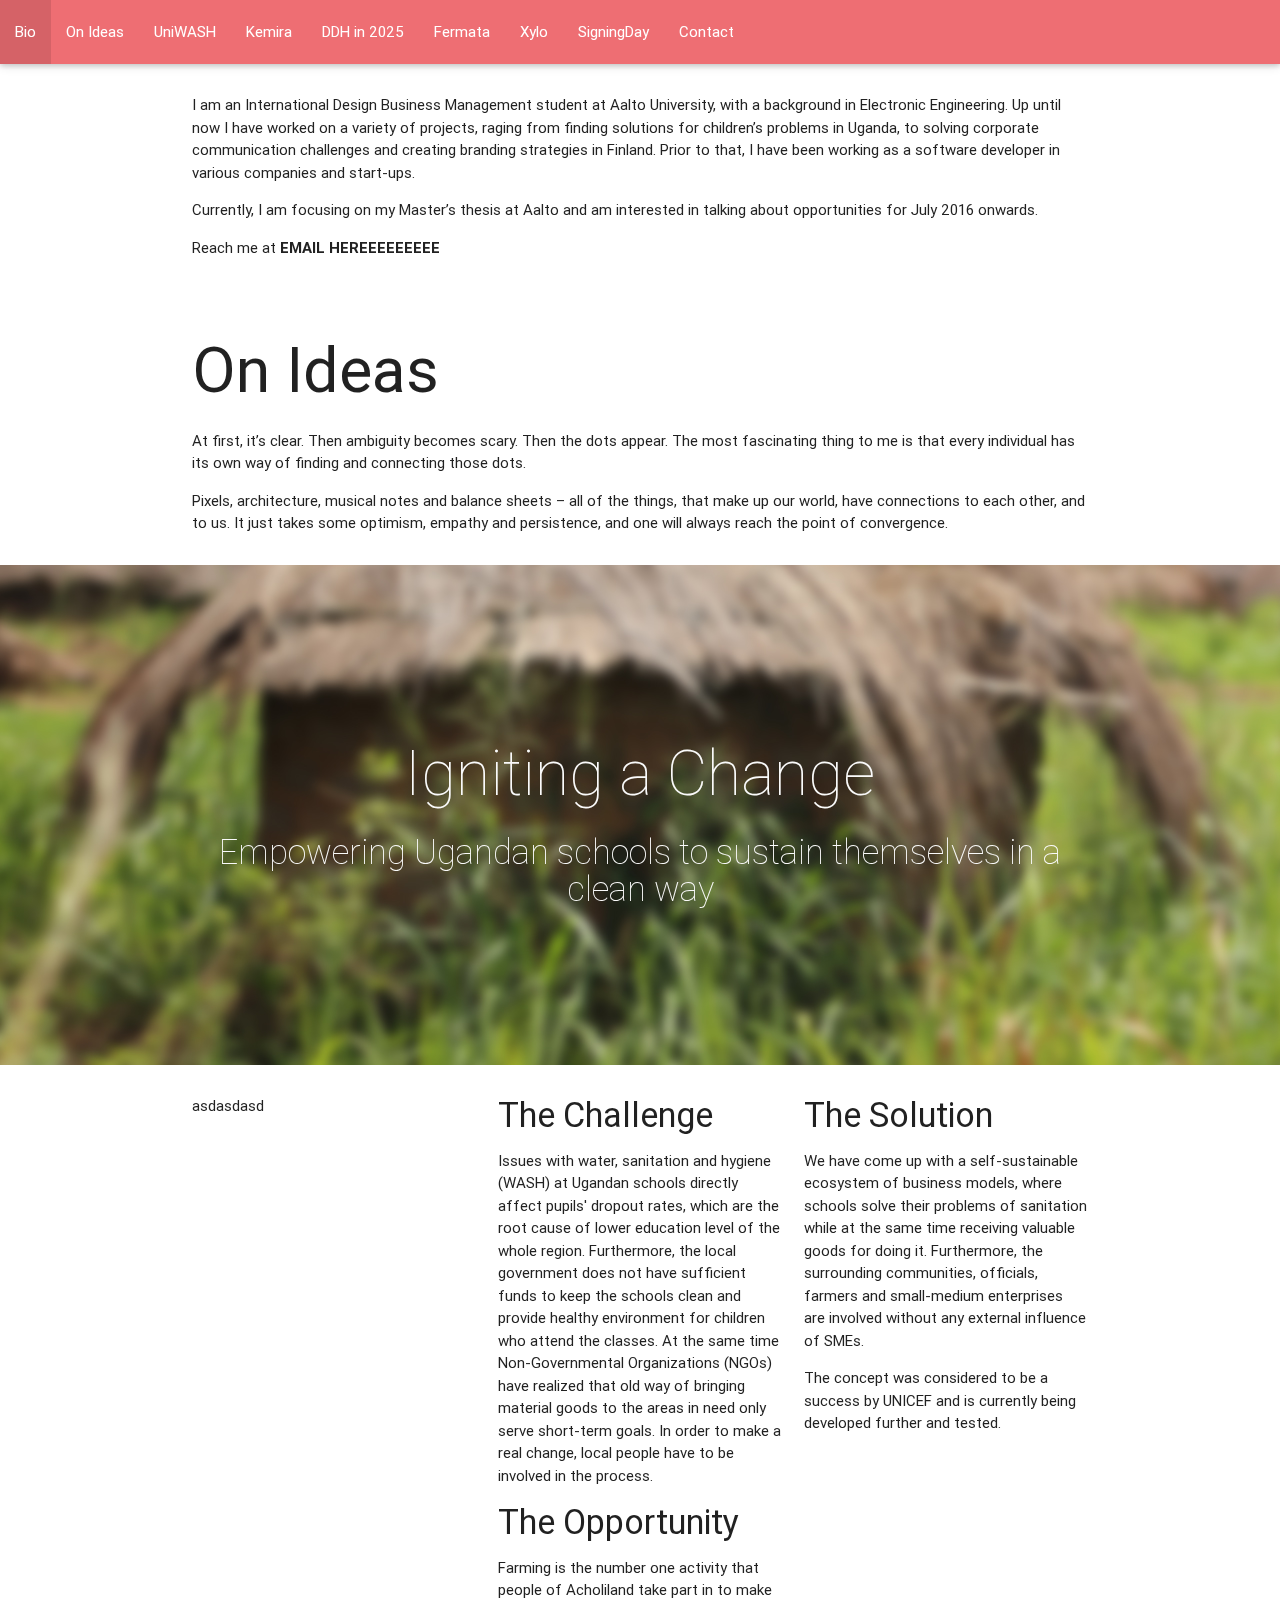
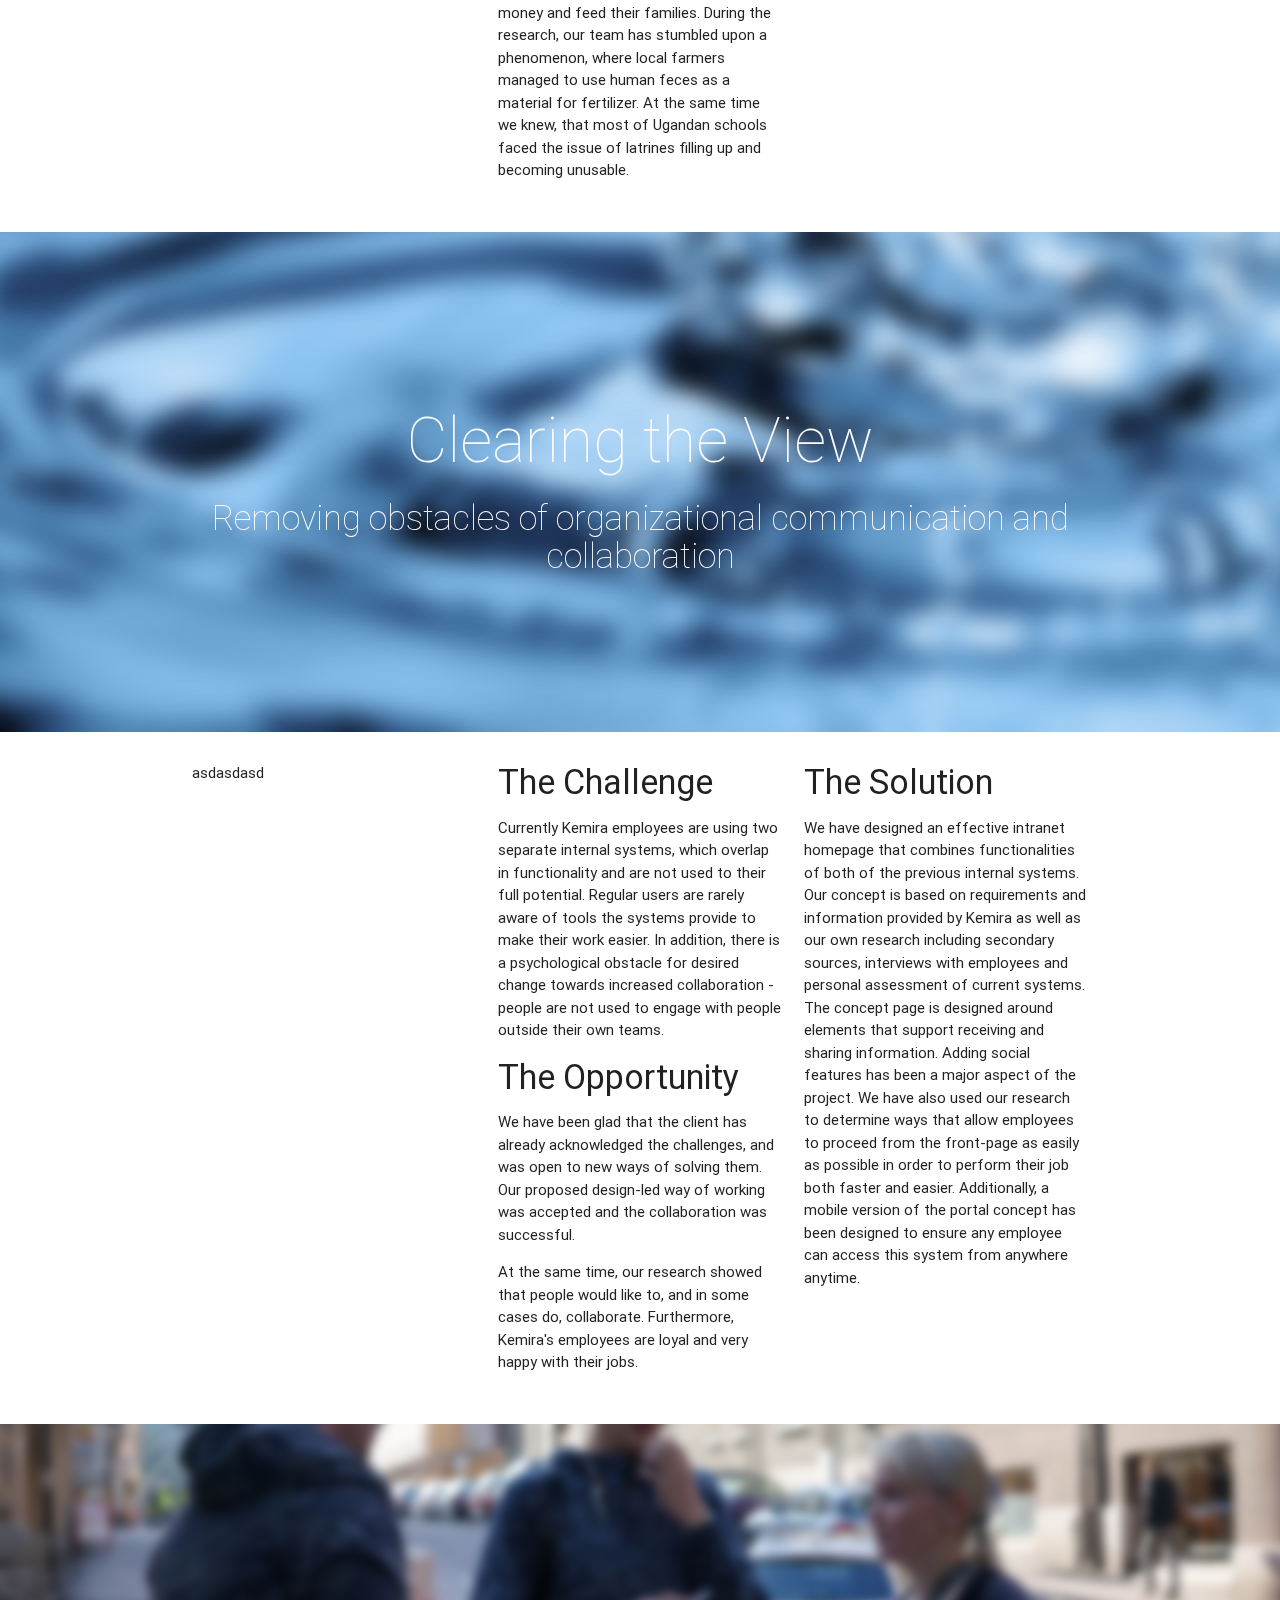
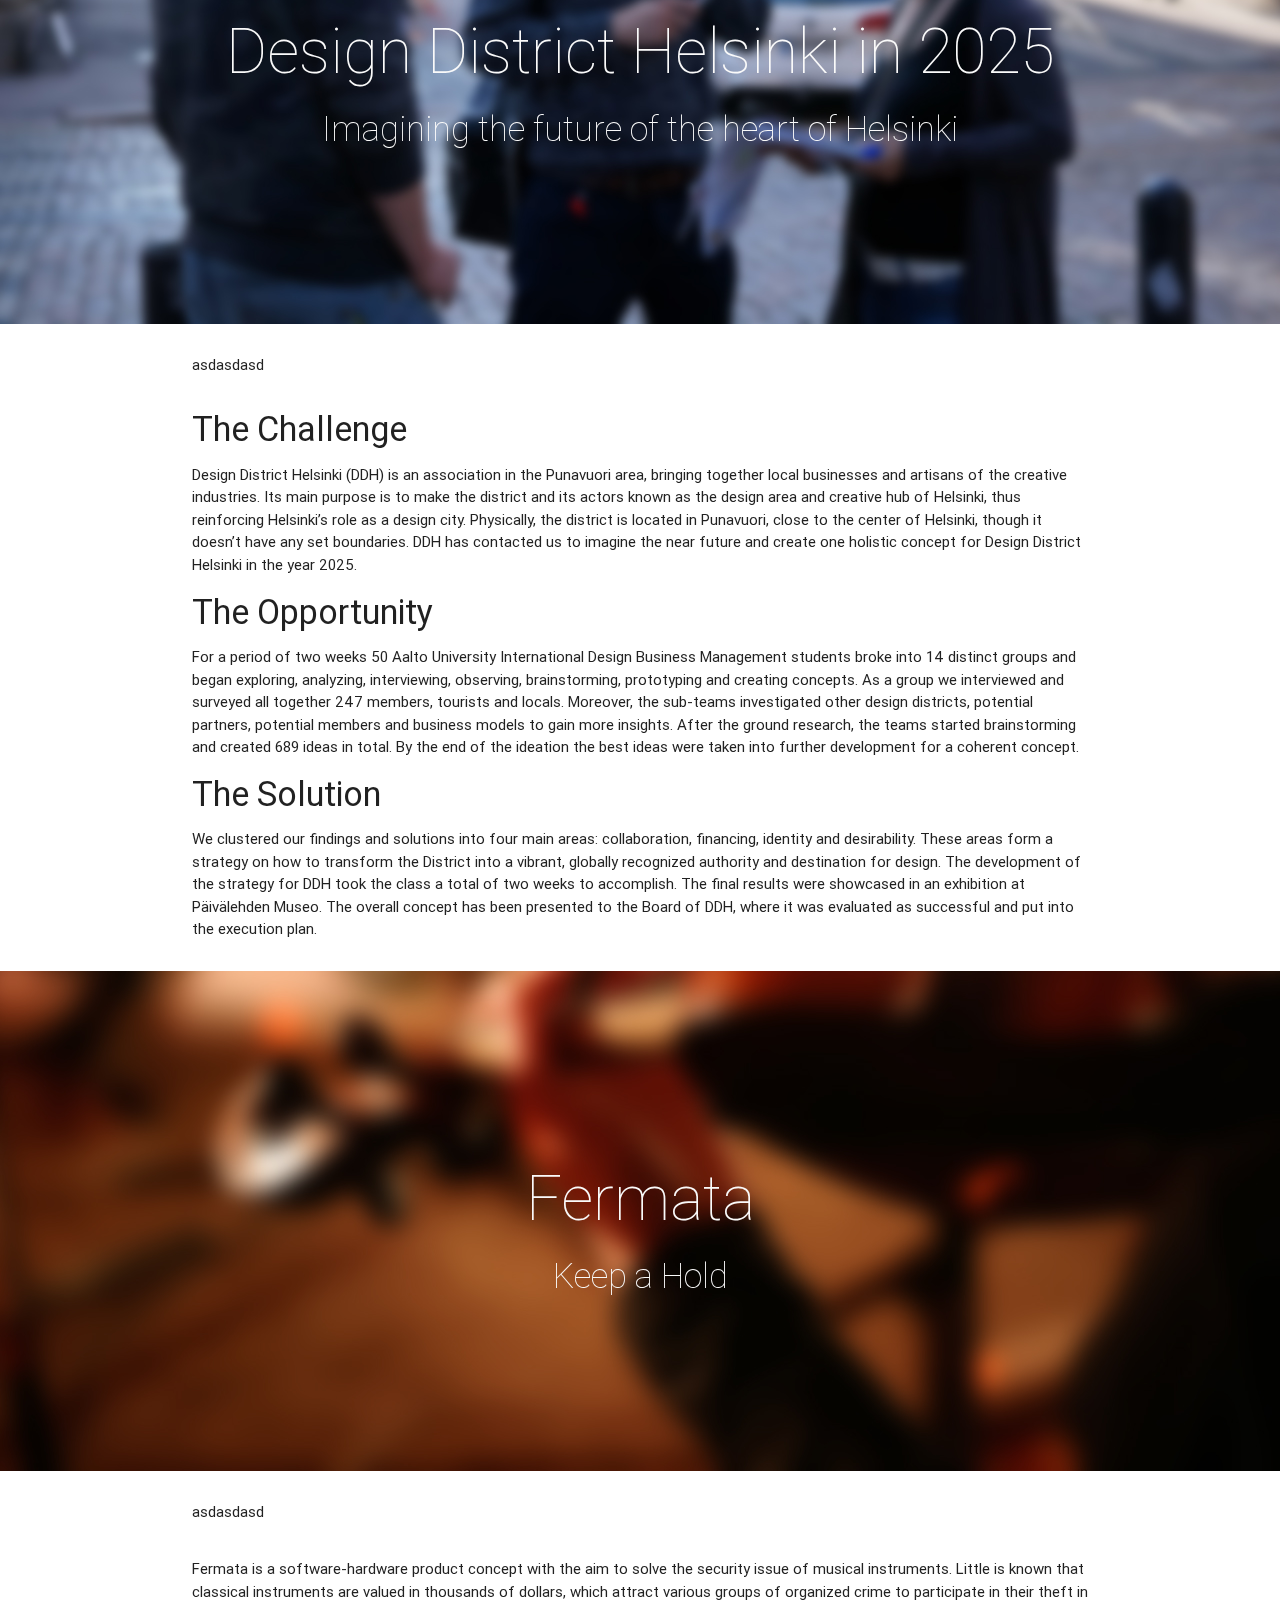
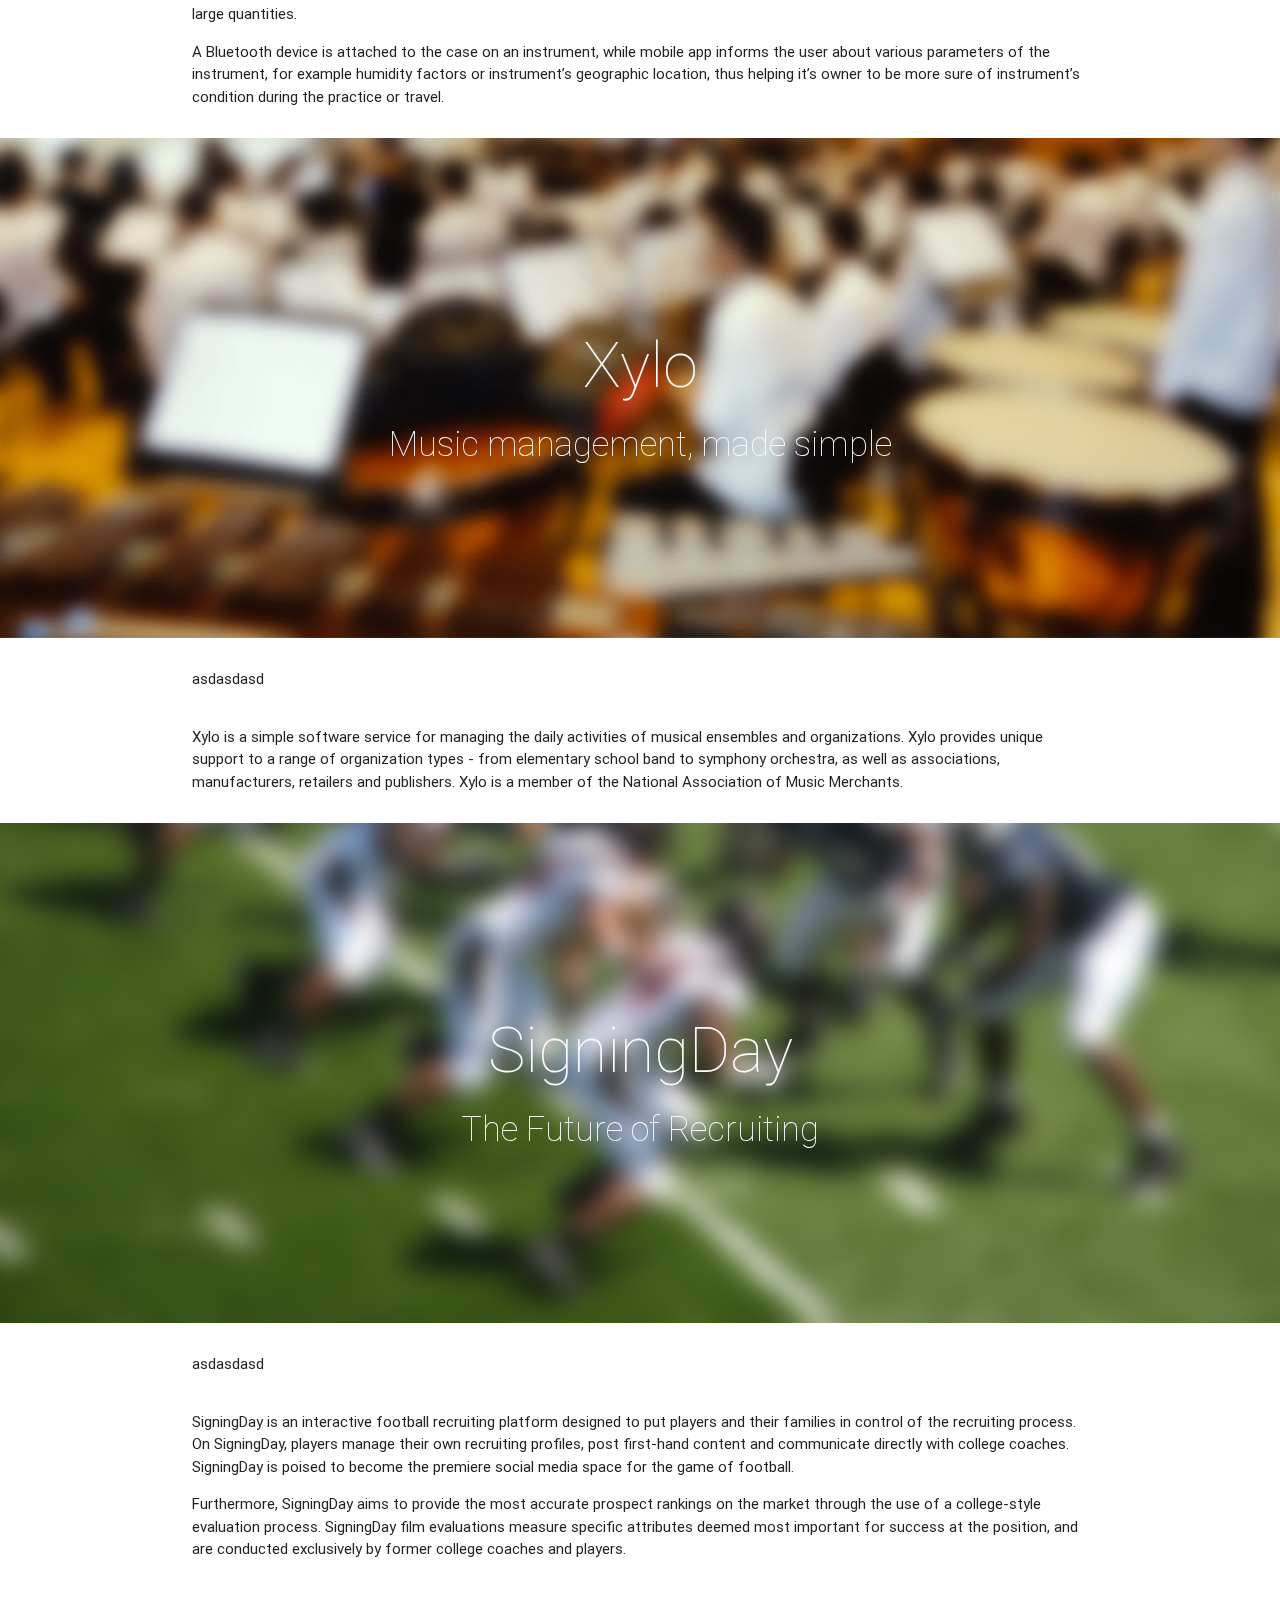
==== index.html @ b01d1536 "in progress" ====
<!DOCTYPE html>
<html lang="en">
	<head>
		<link href="http://fonts.googleapis.com/icon?family=Material+Icons" rel="stylesheet">
		<link type="text/css" rel="stylesheet" href="css/materialize.min.css"  media="screen,projection"/>
		<link type="text/css" rel="stylesheet" href="css/style.css" />
		<meta charset="UTF-8">
		<title>No Idea | Vytautas Gudaitis portfolio</title>
		<meta name="viewport" content="width=device-width, initial-scale=1">
	</head>
	
	<body>
		<header>
			<nav>
				<ul>
					<li><a href=#bio>Bio</a></li>
					<li><a href=#ideas>On Ideas</a></li>
					<li><a href=#uniwash>UniWASH</a></li>
					<li><a href=#kemira>Kemira</a></li>
					<li><a href=#ddh>DDH in 2025</a></li>
					<li><a href=#fermata>Fermata</a></li>
					<li><a href=#xylo>Xylo</a></li>
					<li><a href=#signingday>SigningDay</a></li>
					<li><a href=#contact>Contact</a></li>
				</ul>
			</nav>
		</header><!-- header -->
		
		<div class="main">
			<div class="container">
				<div id="bio" class="section">
					<p>I am an International Design Business Management student at Aalto University, with a background in Electronic Engineering. Up until now I have worked on a variety of projects, raging from finding solutions for children’s problems in Uganda, to solving corporate communication challenges and creating branding strategies in Finland. Prior to that, I have been working as a software developer in various companies and start-ups.</p>
					<p>Currently, I am focusing on my Master’s thesis at Aalto and am interested in talking about opportunities for July 2016 onwards.</p>
					<p>Reach me at <b>EMAIL HEREEEEEEEEE</b></p>
				</div><!-- bio -->
			</div><!-- container -->
			
			<div class="container">
				<div id="ideas" class="section">
					<h1>On Ideas</h1>
					<p>At first, it’s clear. Then ambiguity becomes scary. Then the dots appear. The most fascinating thing to me is that every individual has its own way of finding and connecting those dots.</p>
					<p>Pixels, architecture, musical notes and balance sheets – all of the things, that make up our world, have connections to each other, and to us. It just takes some optimism, empathy and persistence, and one will always reach the point of convergence.</p>
				</div><!-- ideas -->
			</div><!-- container -->
			
			<div id="uniwash" class="parallax-container valign-wrapper">
				<div class="container center">
					<h1 class="thin grey-text text-lighten-5">Igniting a Change</h1>
					<h4 class="thin grey-text text-lighten-5">Empowering Ugandan schools to sustain themselves in a clean way</h4>
				</div><!-- container center -->
				<div class="parallax"><img src="img/parallax-uniwash.jpg"></div>
			</div><!-- uniwash parallax-container -->
			
			<div class="container">
				<div class="section">
					<div class="row">
						<div class="col l4">
							<p>asdasdasd</p>
						</div>
						<div class="col l4">
							<h4>The Challenge</h4>
							<p>Issues with water, sanitation and hygiene (WASH) at Ugandan schools directly affect pupils' dropout rates, which are the root cause of lower education level of the whole region. Furthermore, the local government does not have sufficient funds to keep the schools clean and provide healthy environment for children who attend the classes.  At the same time Non-Governmental Organizations (NGOs) have realized that old way of bringing material goods to the areas in need only serve short-term goals. In order to make a real change, local people have to be involved in the process.</p>
							<h4>The Opportunity</h4>
							<p>Farming is the number one activity that people of Acholiland take part in to make money and feed their families. During the research, our team has stumbled upon a phenomenon, where local farmers managed to use human feces as a material for fertilizer. At the same time we knew, that most of Ugandan schools faced the issue of latrines filling up and becoming unusable.</p>
						</div>
						<div class="col l4">
							<h4>The Solution</h4>
							<p>We have come up with a self-sustainable ecosystem of business models, where schools solve their problems of sanitation while at the same time receiving valuable goods for doing it. Furthermore, the surrounding communities, officials, farmers and small-medium enterprises are involved without any external influence of SMEs.</p>
							<p>The concept was considered to be a success by UNICEF and is currently being developed further and tested.</p>
						</div>
					</div><!-- row -->
				</div><!-- section -->
			</div><!-- container -->
			
			<div id="kemira" class="parallax-container valign-wrapper">
				<div class="container center">
					<h1 class="thin grey-text text-lighten-5">Clearing the View</h1>
					<h4 class="thin grey-text text-lighten-5">Removing obstacles of organizational communication and collaboration</h4>
				</div><!-- container center -->
				<div class="parallax"><img src="img/parallax-kemira.jpg"></div>
			</div><!-- kemira parallax-container -->
				
			<div class="container">
				<div class="section">
					<div class="row">
						<div class="col l4">
							<p>asdasdasd</p>
						</div>
						<div class="col l4">
							<h4>The Challenge</h4>
							<p>Currently Kemira employees are using two separate internal systems, which overlap in functionality and are not used to their full potential. Regular users are rarely aware of tools the systems provide to make their work easier. In addition, there is a psychological obstacle for desired change towards increased collaboration - people are not used to engage with people outside their own teams.</p>
							<h4>The Opportunity</h4>
							<p>We have been glad that the client has already acknowledged the challenges, and was open to new ways of solving them. Our proposed design-led way of working was accepted and the collaboration was successful.</p>
							<p>At the same time, our research showed that people would like to, and in some cases do, collaborate. Furthermore, Kemira's employees are loyal and very happy with their jobs. </p>
						</div>
						<div class="col l4">
							<h4>The Solution</h4>
							<p>We have designed an effective intranet homepage that combines functionalities of both of the previous internal systems. Our concept is based on requirements and information provided by Kemira as well as our own research including secondary sources, interviews with employees and personal assessment of current systems. The concept page is designed around elements that support receiving and sharing information. Adding social features has been a major aspect of the project. We have also used our research to determine ways that allow employees to proceed from the front-page as easily as possible in order to perform their job both faster and easier. Additionally, a mobile version of the portal concept has been designed to ensure any employee can access this system from anywhere anytime.</p>
						</div>
					</div><!-- row -->
				</div><!-- section -->
			</div><!-- container -->
			
			<div id="ddh" class="parallax-container valign-wrapper">
				<div class="container center">
					<h1 class="thin grey-text text-lighten-5">Design District Helsinki in 2025</h1>
					<h4 class="thin grey-text text-lighten-5">Imagining the future of the heart of Helsinki</h4>
				</div><!-- container center -->
				<div class="parallax"><img src="img/parallax-ddh.jpg"></div>
			</div><!-- ddh parallax-container -->
			
			<div class="container">
				<div class="section">
					<div class="row">
						<div class="col l4">
							<p>asdasdasd</p>
						</div>
						<div class="col l4">
							
						</div>
						<div class="col l4">
							
						</div>
					</div><!-- row -->
					<h4>The Challenge</h4>
					<p>Design District Helsinki (DDH) is an association in the Punavuori area, bringing together local businesses and artisans of the creative industries. Its main purpose is to make the district and its actors known as the design area and creative hub of Helsinki, thus reinforcing Helsinki’s role as a design city. Physically, the district is located in Punavuori, close to the center of Helsinki, though it doesn’t have any set boundaries. DDH has contacted us to imagine the near future and create one holistic concept for Design District Helsinki in the year 2025.</p>
					<h4>The Opportunity</h4>
					<p>For a period of two weeks 50 Aalto University International Design Business Management students broke into 14 distinct groups and began exploring, analyzing, interviewing, observing, brainstorming, prototyping and creating concepts. As a group we interviewed and surveyed all together 247 members, tourists and locals. Moreover, the sub-teams investigated other design districts, potential partners, potential members and business models to gain more insights. After the ground research, the teams started brainstorming and created 689 ideas in total. By the end of the ideation the best ideas were taken into further development for a coherent concept.</p>
					<h4>The Solution</h4>
					<p>We clustered our findings and solutions into four main areas: collaboration, financing, identity and desirability. These areas form a strategy on how to transform the District into a vibrant, globally recognized authority and destination for design. The development of the strategy for DDH took the class a total of two weeks to accomplish. The final results were showcased in an exhibition at Päivälehden Museo. The overall concept has been presented to the Board of DDH, where it was evaluated as successful and put into the execution plan.</p>
				</div><!-- section -->
			</div><!-- container -->
			
			<div id="fermata" class="parallax-container valign-wrapper">
				<div class="container center">
					<h1 class="thin grey-text text-lighten-5">Fermata</h1>
					<h4 class="thin grey-text text-lighten-5">Keep a Hold</h4>
				</div><!-- container center -->
				<div class="parallax"><img src="img/parallax-fermata.jpg"></div>
			</div><!-- fermata parallax-container -->
			
			<div class="container">
				<div class="section">
					<div class="row">
						<div class="col l4">
							<p>asdasdasd</p>
						</div>
						<div class="col l4">
							
						</div>
						<div class="col l4">
							
						</div>
					</div><!-- row -->
					<p>Fermata is a software-hardware product concept with the aim to solve the security issue of musical instruments. Little is known that classical instruments are valued in thousands of dollars, which attract various groups of organized crime to participate in their theft in large quantities.</p>
					<p>A Bluetooth device is attached to the case on an instrument, while mobile app informs the user about various parameters of the instrument, for example humidity factors or instrument’s geographic location, thus helping it’s owner to be more sure of instrument’s condition during the practice or travel.</p>
				</div><!-- section -->
			</div><!-- container -->
			
			<div id="xylo" class="parallax-container valign-wrapper">
				<div class="container center">
					<h1 class="thin grey-text text-lighten-5">Xylo</h1>
					<h4 class="thin grey-text text-lighten-5">Music management, made simple</h4>
				</div><!-- container center -->
				<div class="parallax"><img src="img/parallax-xylo.jpg"></div>
			</div><!-- xylo parallax-container -->
			
			<div class="container">
				<div class="section">
					<div class="row">
						<div class="col l4">
							<p>asdasdasd</p>
						</div>
						<div class="col l4">
							
						</div>
						<div class="col l4">
							
						</div>
					</div><!-- row -->
					<p>Xylo is a simple software service for managing the daily activities of musical ensembles and organizations. Xylo provides unique support to a range of organization types - from elementary school band to symphony orchestra, as well as associations, manufacturers, retailers and publishers. Xylo is a member of the National Association of Music Merchants.</p>
				</div><!-- section -->
			</div><!-- container -->
			
			<div id="signingday" class="parallax-container valign-wrapper">
				<div class="container center">
					<h1 class="thin grey-text text-lighten-5">SigningDay</h1>
					<h4 class="thin grey-text text-lighten-5">The Future of Recruiting</h4>
				</div><!-- container center -->
				<div class="parallax"><img src="img/parallax-signingday.jpg"></div>
			</div><!-- signingday parallax-container -->
			
			<div class="container">
				<div class="section">
					<div class="row">
						<div class="col l4">
							<p>asdasdasd</p>
						</div>
						<div class="col l4">
							
						</div>
						<div class="col l4">
							
						</div>
					</div><!-- row -->
					<p>SigningDay is an interactive football recruiting platform designed to put players and their families in control of the recruiting process. On SigningDay, players manage their own recruiting profiles, post first-hand content and communicate directly with college coaches. SigningDay is poised to become the premiere social media space for the game of football. </p>
					<p>Furthermore, SigningDay aims to provide the most accurate prospect rankings on the market through the use of a college-style evaluation process. SigningDay film evaluations measure specific attributes deemed most important for success at the position, and are conducted exclusively by former college coaches and players.</p>
				</div><!-- section -->
			</div><!-- container -->
		</div><!-- main -->
		
		<div class="container">
			<footer id="contact" class="section">
				
			</footer>
		</div><!-- container -->
		
		<script type="text/javascript" src="https://code.jquery.com/jquery-2.1.1.min.js"></script>
      	<script type="text/javascript" src="js/materialize.min.js"></script>
		<script type="text/javascript" src="js/init.js"></script>
	</body>
</html>
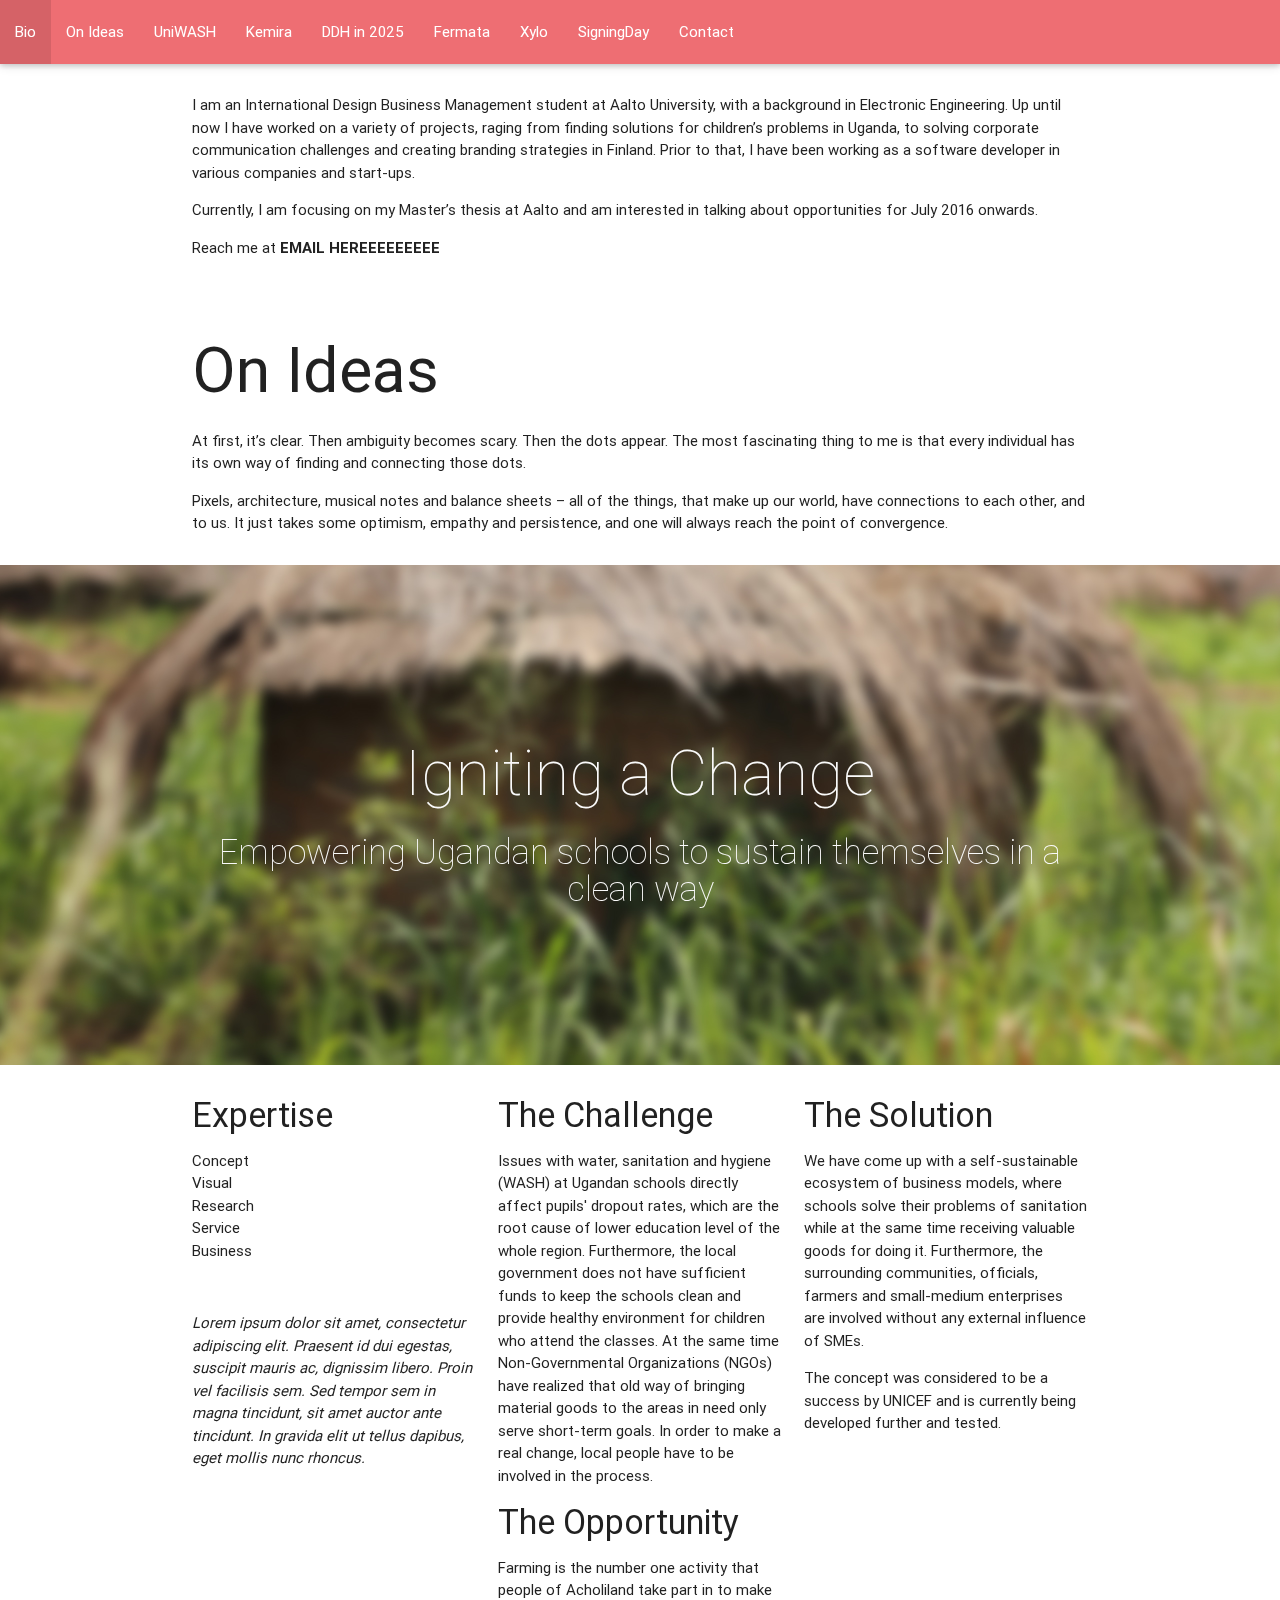
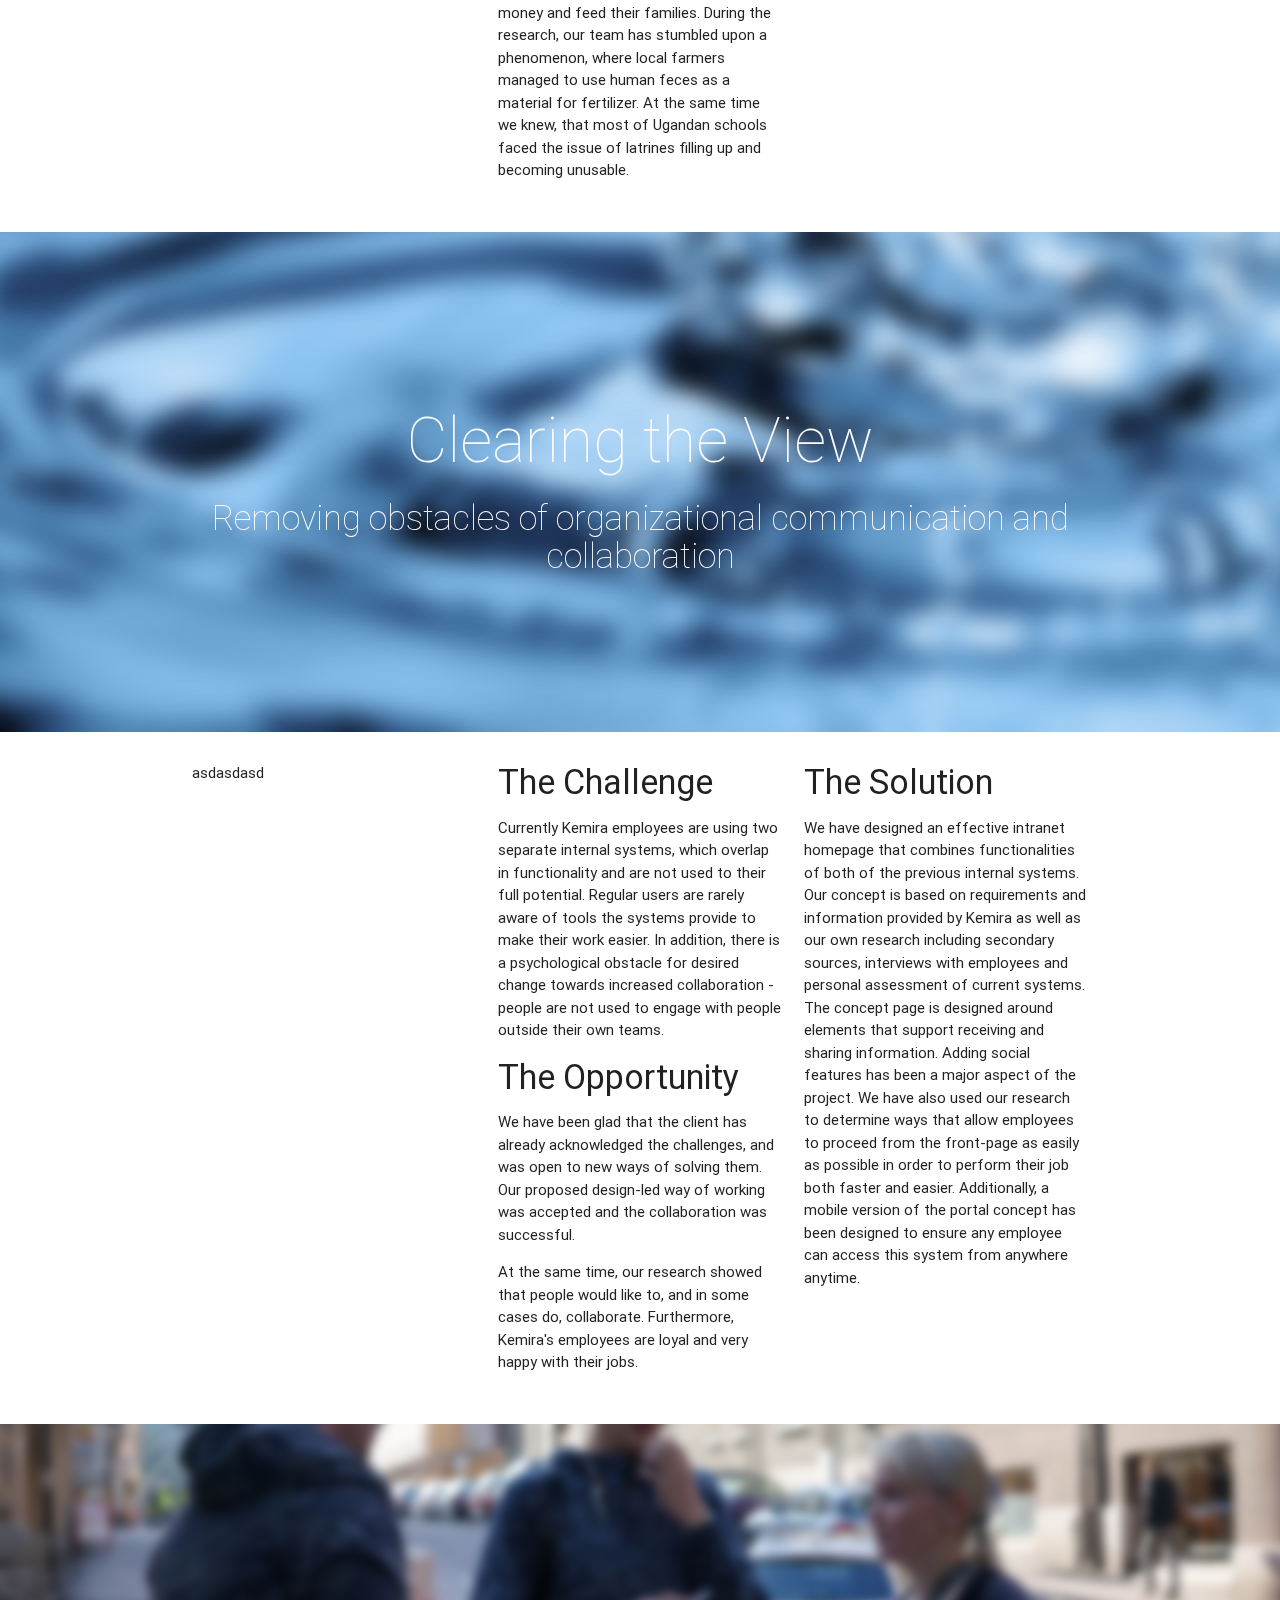
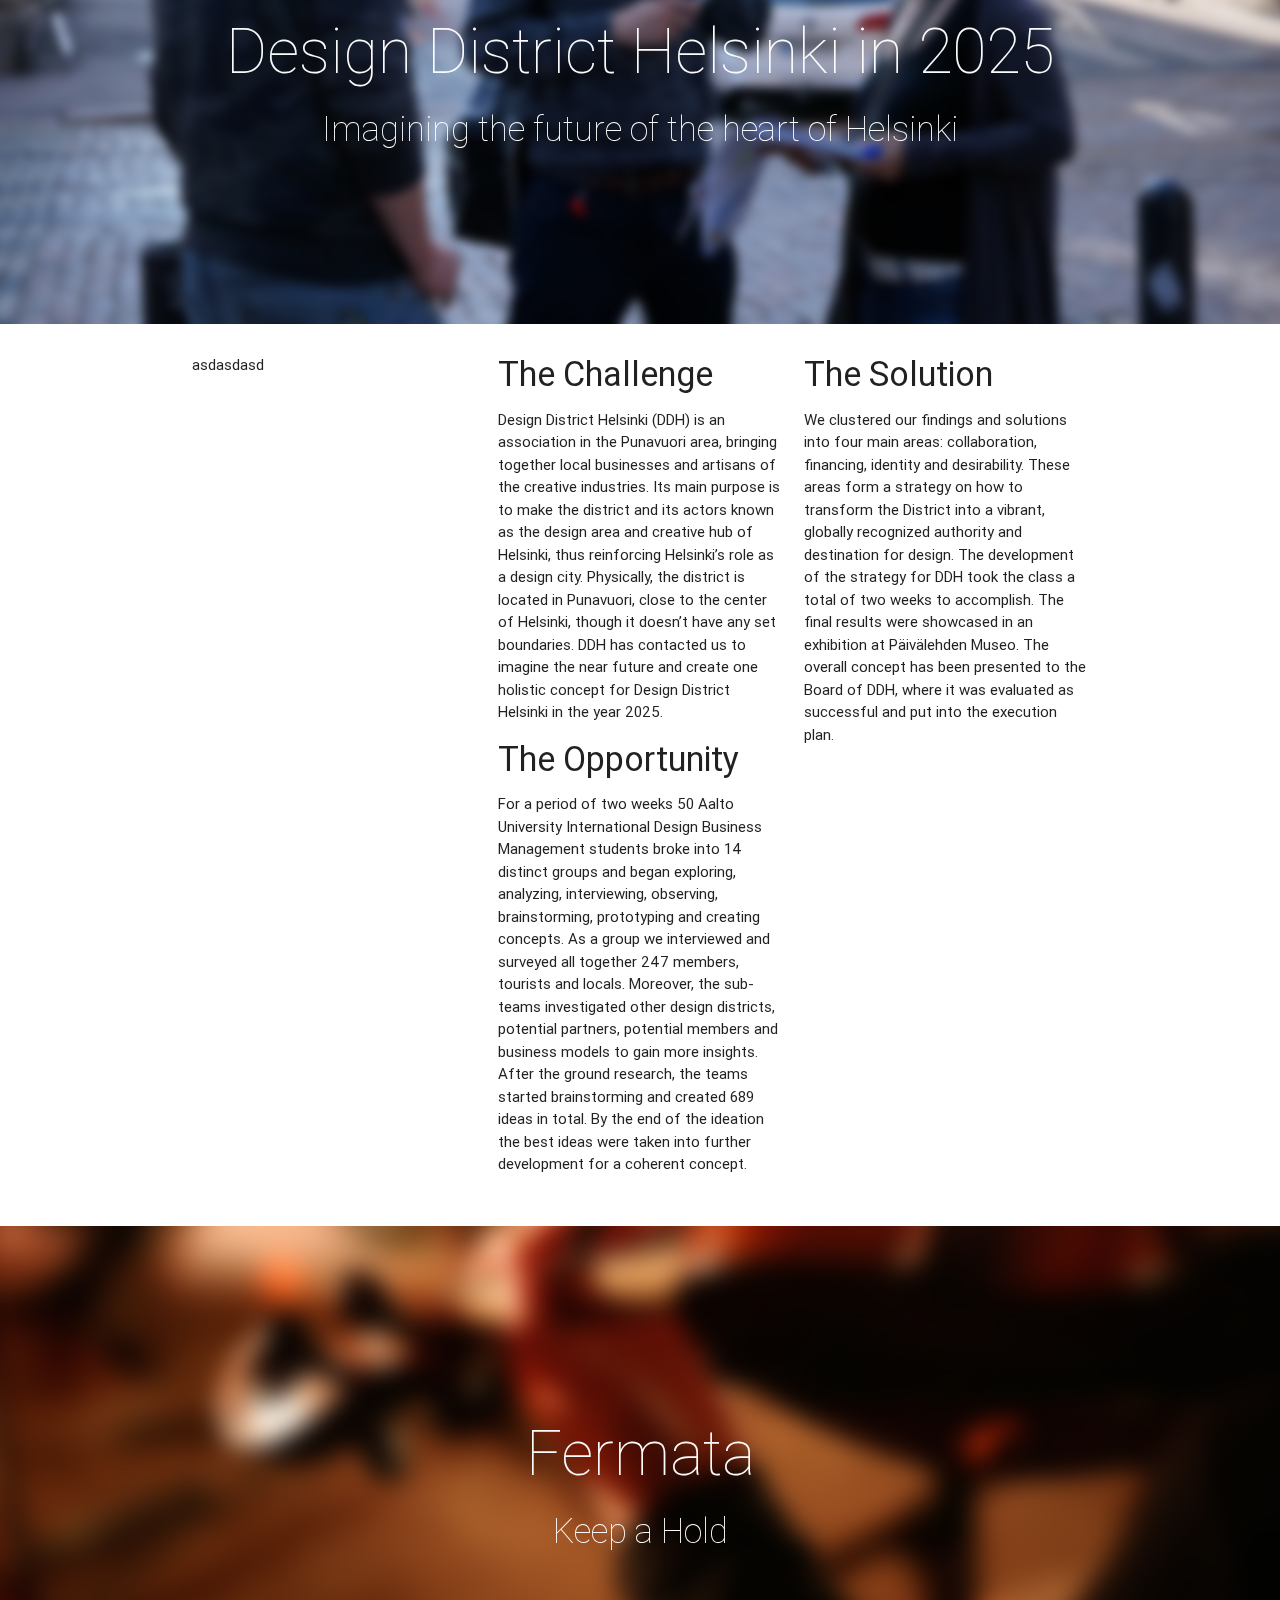
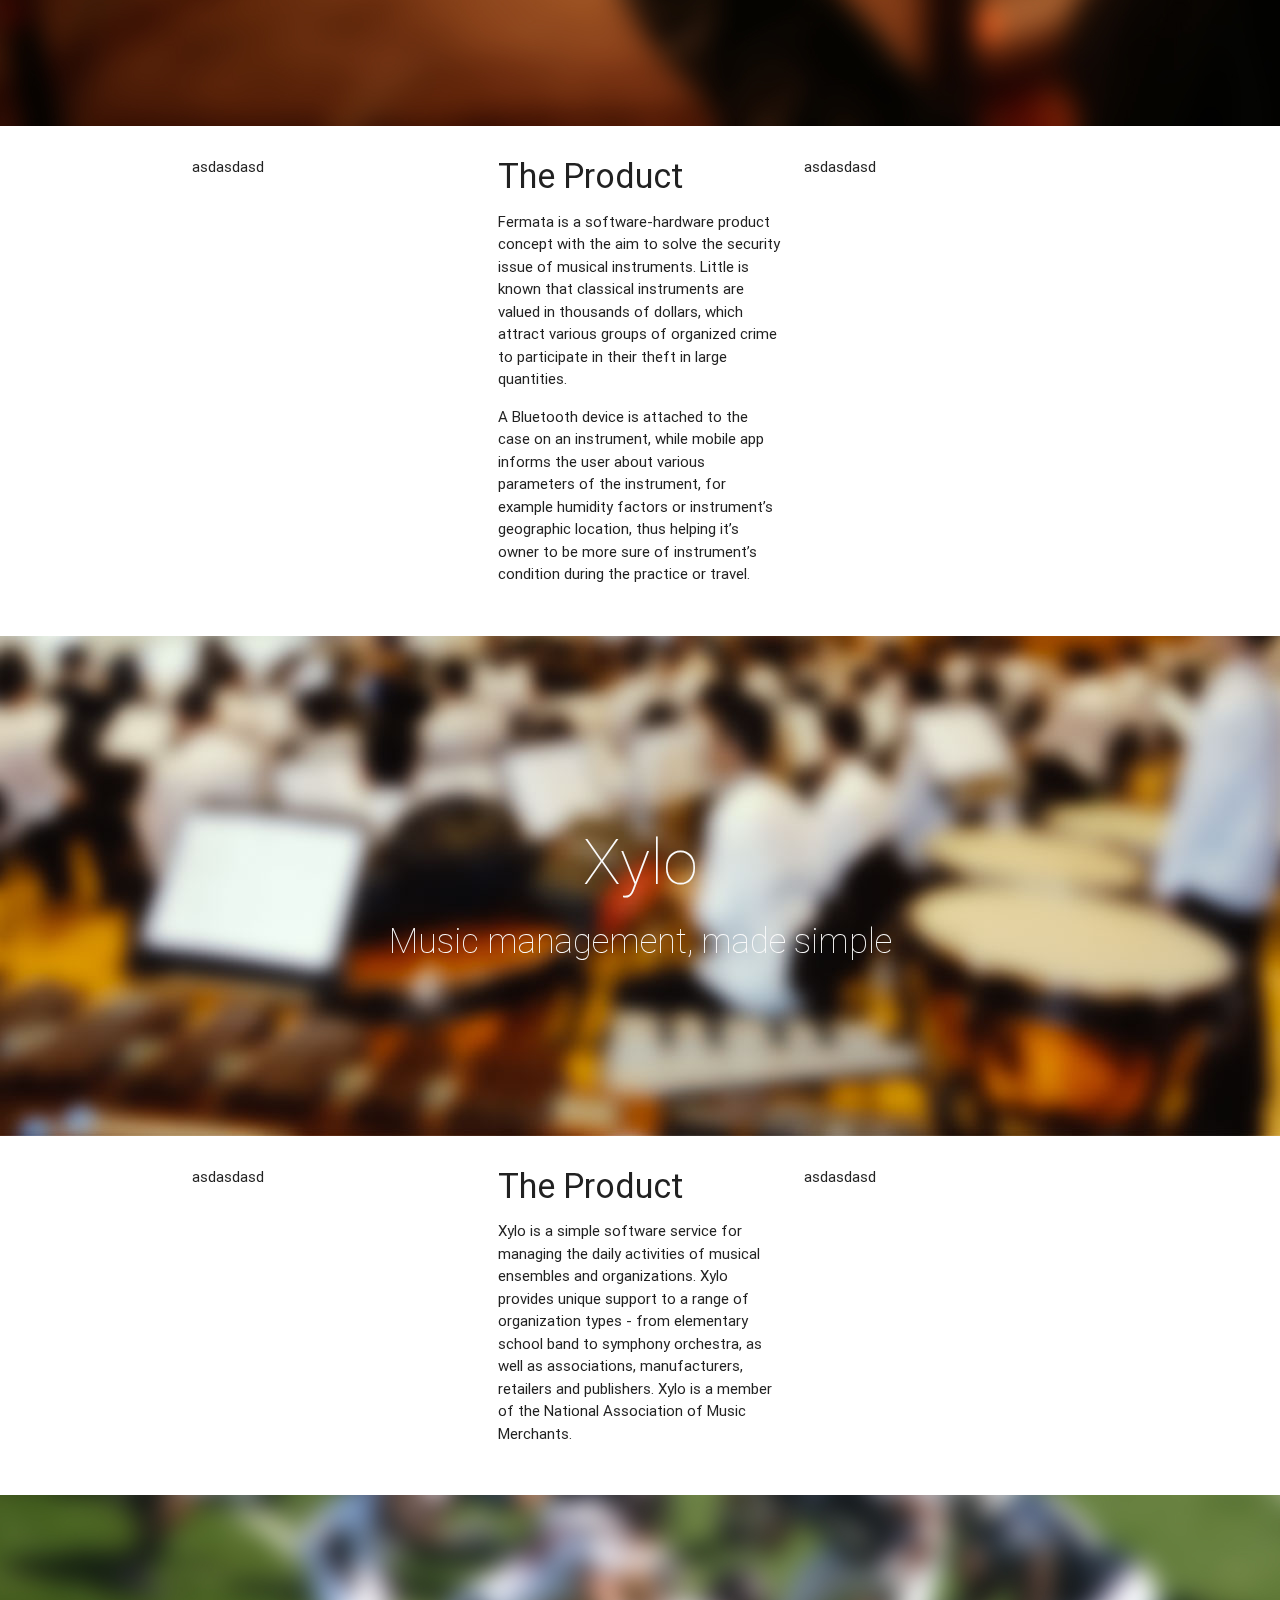
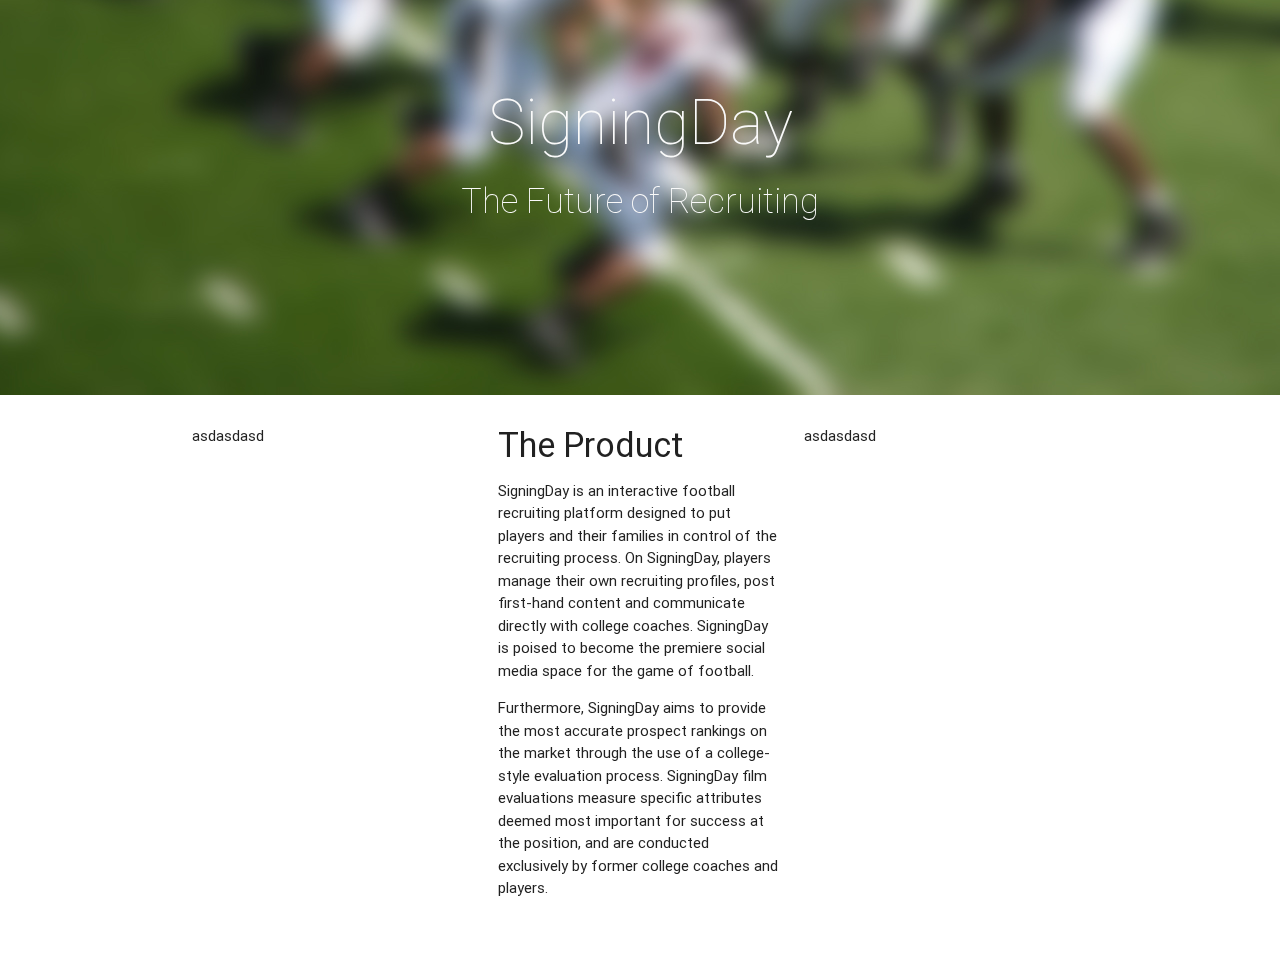
==== commit 6cc64961: "done for today" ====
--- a/index.html
+++ b/index.html
@@ -55,7 +55,15 @@
 				<div class="section">
 					<div class="row">
 						<div class="col l4">
-							<p>asdasdasd</p>
+							<h4>Expertise</h4>
+							<ul>
+								<li>Concept</li>
+								<li>Visual</li>
+								<li>Research</li>
+								<li>Service</li>
+								<li>Business</li>
+							</ul>
+							<p style="margin-top: 50px"><i>Lorem ipsum dolor sit amet, consectetur adipiscing elit. Praesent id dui egestas, suscipit mauris ac, dignissim libero. Proin vel facilisis sem. Sed tempor sem in magna tincidunt, sit amet auctor ante tincidunt. In gravida elit ut tellus dapibus, eget mollis nunc rhoncus.</i></p>
 						</div>
 						<div class="col l4">
 							<h4>The Challenge</h4>
@@ -116,18 +124,16 @@
 							<p>asdasdasd</p>
 						</div>
 						<div class="col l4">
-							
-						</div>
-						<div class="col l4">
-							
-						</div>
-					</div><!-- row -->
-					<h4>The Challenge</h4>
-					<p>Design District Helsinki (DDH) is an association in the Punavuori area, bringing together local businesses and artisans of the creative industries. Its main purpose is to make the district and its actors known as the design area and creative hub of Helsinki, thus reinforcing Helsinki’s role as a design city. Physically, the district is located in Punavuori, close to the center of Helsinki, though it doesn’t have any set boundaries. DDH has contacted us to imagine the near future and create one holistic concept for Design District Helsinki in the year 2025.</p>
-					<h4>The Opportunity</h4>
-					<p>For a period of two weeks 50 Aalto University International Design Business Management students broke into 14 distinct groups and began exploring, analyzing, interviewing, observing, brainstorming, prototyping and creating concepts. As a group we interviewed and surveyed all together 247 members, tourists and locals. Moreover, the sub-teams investigated other design districts, potential partners, potential members and business models to gain more insights. After the ground research, the teams started brainstorming and created 689 ideas in total. By the end of the ideation the best ideas were taken into further development for a coherent concept.</p>
-					<h4>The Solution</h4>
-					<p>We clustered our findings and solutions into four main areas: collaboration, financing, identity and desirability. These areas form a strategy on how to transform the District into a vibrant, globally recognized authority and destination for design. The development of the strategy for DDH took the class a total of two weeks to accomplish. The final results were showcased in an exhibition at Päivälehden Museo. The overall concept has been presented to the Board of DDH, where it was evaluated as successful and put into the execution plan.</p>
+							<h4>The Challenge</h4>
+							<p>Design District Helsinki (DDH) is an association in the Punavuori area, bringing together local businesses and artisans of the creative industries. Its main purpose is to make the district and its actors known as the design area and creative hub of Helsinki, thus reinforcing Helsinki’s role as a design city. Physically, the district is located in Punavuori, close to the center of Helsinki, though it doesn’t have any set boundaries. DDH has contacted us to imagine the near future and create one holistic concept for Design District Helsinki in the year 2025.</p>
+							<h4>The Opportunity</h4>
+							<p>For a period of two weeks 50 Aalto University International Design Business Management students broke into 14 distinct groups and began exploring, analyzing, interviewing, observing, brainstorming, prototyping and creating concepts. As a group we interviewed and surveyed all together 247 members, tourists and locals. Moreover, the sub-teams investigated other design districts, potential partners, potential members and business models to gain more insights. After the ground research, the teams started brainstorming and created 689 ideas in total. By the end of the ideation the best ideas were taken into further development for a coherent concept.</p>
+						</div>
+						<div class="col l4">
+							<h4>The Solution</h4>
+							<p>We clustered our findings and solutions into four main areas: collaboration, financing, identity and desirability. These areas form a strategy on how to transform the District into a vibrant, globally recognized authority and destination for design. The development of the strategy for DDH took the class a total of two weeks to accomplish. The final results were showcased in an exhibition at Päivälehden Museo. The overall concept has been presented to the Board of DDH, where it was evaluated as successful and put into the execution plan.</p>
+						</div>
+					</div><!-- row -->
 				</div><!-- section -->
 			</div><!-- container -->
 			
@@ -146,14 +152,15 @@
 							<p>asdasdasd</p>
 						</div>
 						<div class="col l4">
-							
-						</div>
-						<div class="col l4">
-							
-						</div>
-					</div><!-- row -->
-					<p>Fermata is a software-hardware product concept with the aim to solve the security issue of musical instruments. Little is known that classical instruments are valued in thousands of dollars, which attract various groups of organized crime to participate in their theft in large quantities.</p>
-					<p>A Bluetooth device is attached to the case on an instrument, while mobile app informs the user about various parameters of the instrument, for example humidity factors or instrument’s geographic location, thus helping it’s owner to be more sure of instrument’s condition during the practice or travel.</p>
+							<h4>The Product</h4>
+							<p>Fermata is a software-hardware product concept with the aim to solve the security issue of musical instruments. Little is known that classical instruments are valued in thousands of dollars, which attract various groups of organized crime to participate in their theft in large quantities.</p>
+							<p>A Bluetooth device is attached to the case on an instrument, while mobile app informs the user about various parameters of the instrument, for example humidity factors or instrument’s geographic location, thus helping it’s owner to be more sure of instrument’s condition during the practice or travel.</p>
+						</div>
+						<div class="col l4">
+							<p>asdasdasd</p>
+						</div>
+					</div><!-- row -->
+					
 				</div><!-- section -->
 			</div><!-- container -->
 			
@@ -172,13 +179,13 @@
 							<p>asdasdasd</p>
 						</div>
 						<div class="col l4">
-							
-						</div>
-						<div class="col l4">
-							
-						</div>
-					</div><!-- row -->
-					<p>Xylo is a simple software service for managing the daily activities of musical ensembles and organizations. Xylo provides unique support to a range of organization types - from elementary school band to symphony orchestra, as well as associations, manufacturers, retailers and publishers. Xylo is a member of the National Association of Music Merchants.</p>
+							<h4>The Product</h4>
+							<p>Xylo is a simple software service for managing the daily activities of musical ensembles and organizations. Xylo provides unique support to a range of organization types - from elementary school band to symphony orchestra, as well as associations, manufacturers, retailers and publishers. Xylo is a member of the National Association of Music Merchants.</p>
+						</div>
+						<div class="col l4">
+							<p>asdasdasd</p>
+						</div>
+					</div><!-- row -->
 				</div><!-- section -->
 			</div><!-- container -->
 			
@@ -197,14 +204,14 @@
 							<p>asdasdasd</p>
 						</div>
 						<div class="col l4">
-							
-						</div>
-						<div class="col l4">
-							
-						</div>
-					</div><!-- row -->
-					<p>SigningDay is an interactive football recruiting platform designed to put players and their families in control of the recruiting process. On SigningDay, players manage their own recruiting profiles, post first-hand content and communicate directly with college coaches. SigningDay is poised to become the premiere social media space for the game of football. </p>
-					<p>Furthermore, SigningDay aims to provide the most accurate prospect rankings on the market through the use of a college-style evaluation process. SigningDay film evaluations measure specific attributes deemed most important for success at the position, and are conducted exclusively by former college coaches and players.</p>
+							<h4>The Product</h4>
+							<p>SigningDay is an interactive football recruiting platform designed to put players and their families in control of the recruiting process. On SigningDay, players manage their own recruiting profiles, post first-hand content and communicate directly with college coaches. SigningDay is poised to become the premiere social media space for the game of football. </p>
+							<p>Furthermore, SigningDay aims to provide the most accurate prospect rankings on the market through the use of a college-style evaluation process. SigningDay film evaluations measure specific attributes deemed most important for success at the position, and are conducted exclusively by former college coaches and players.</p>
+						</div>
+						<div class="col l4">
+							<p>asdasdasd</p>
+						</div>
+					</div><!-- row -->
 				</div><!-- section -->
 			</div><!-- container -->
 		</div><!-- main -->
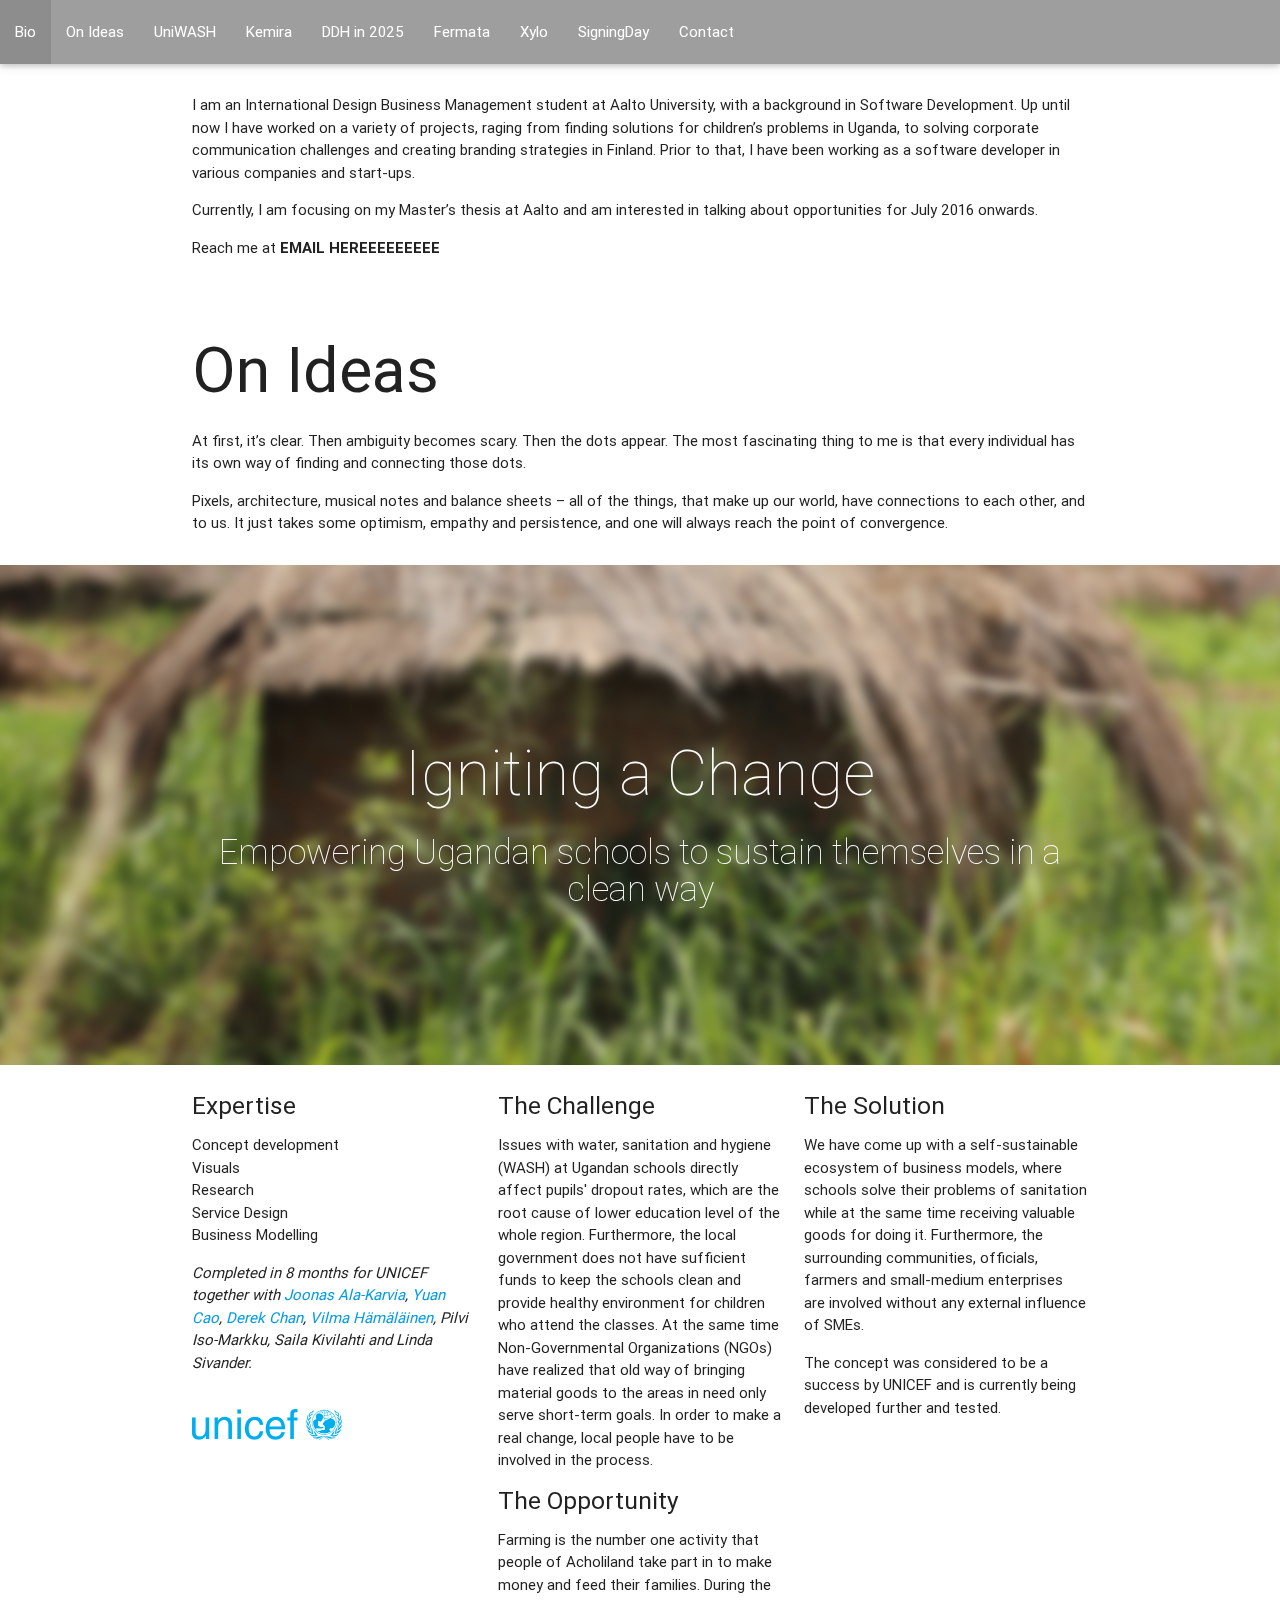
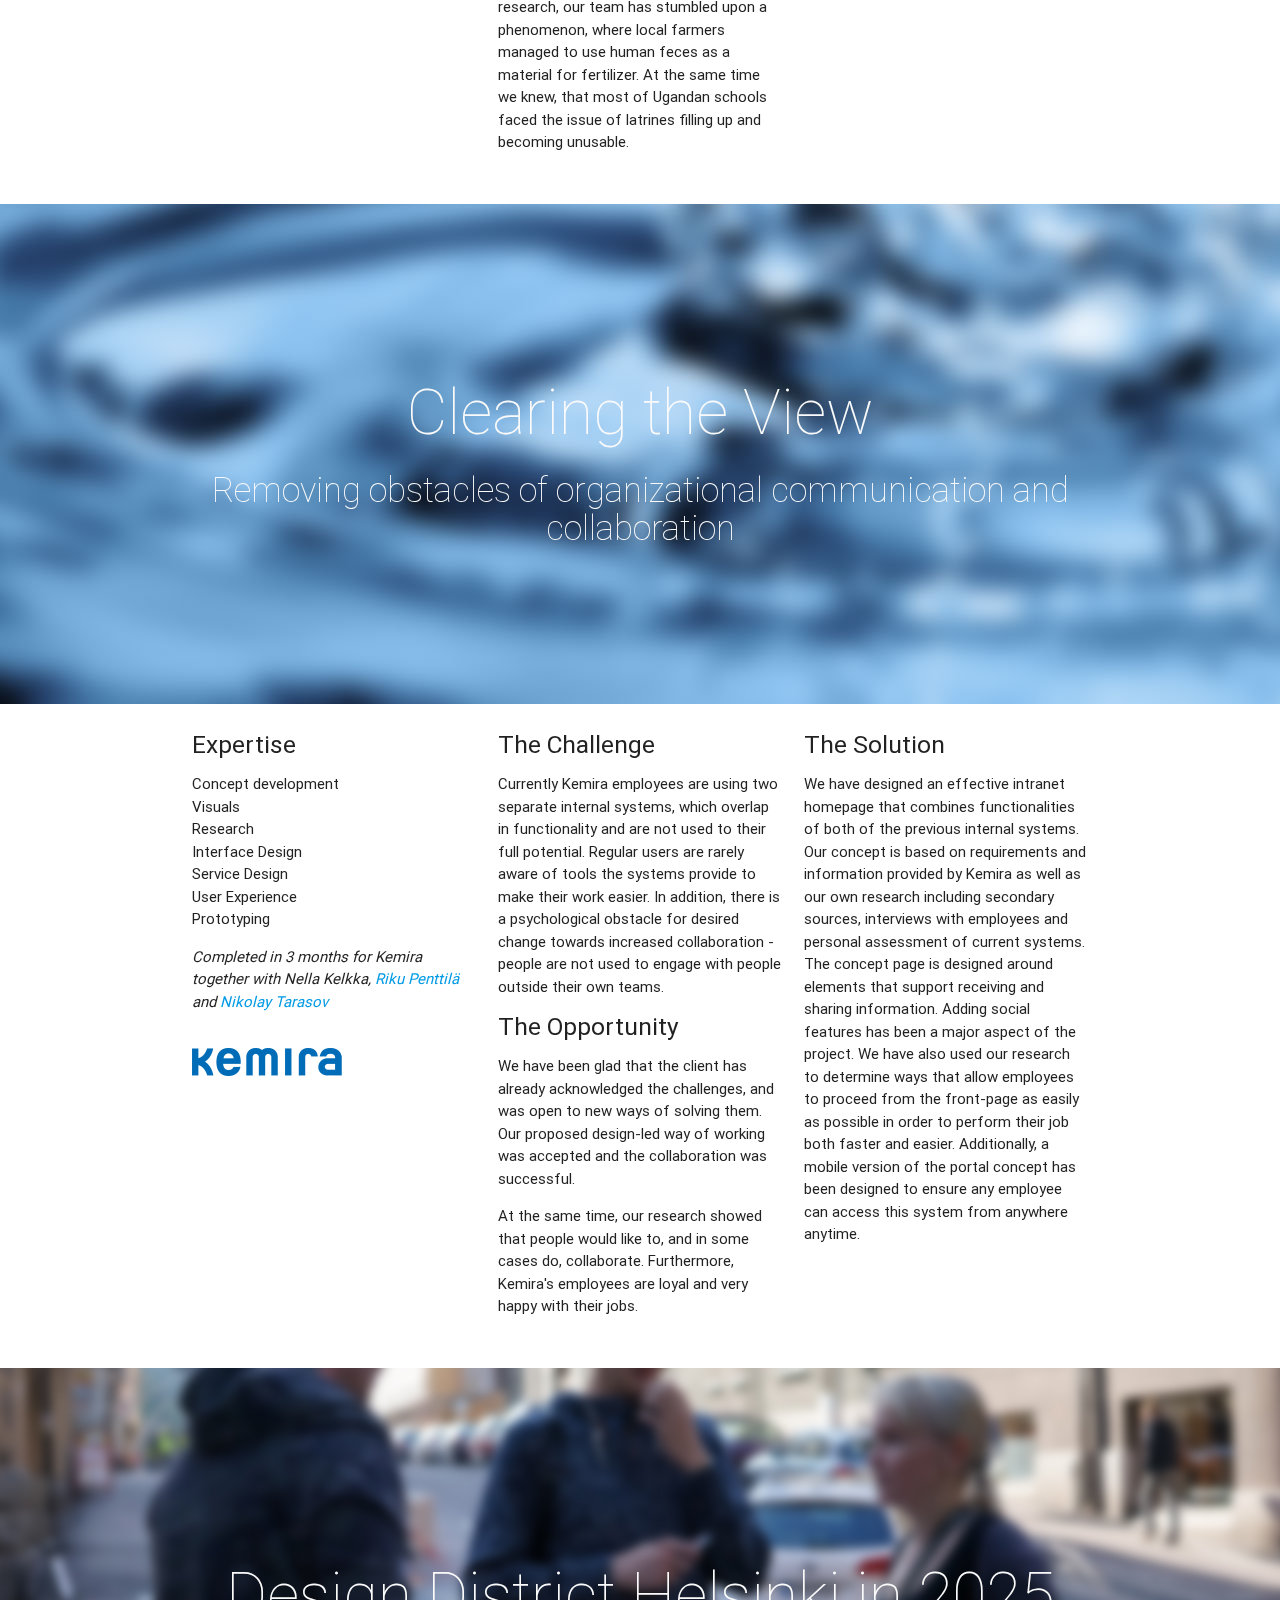
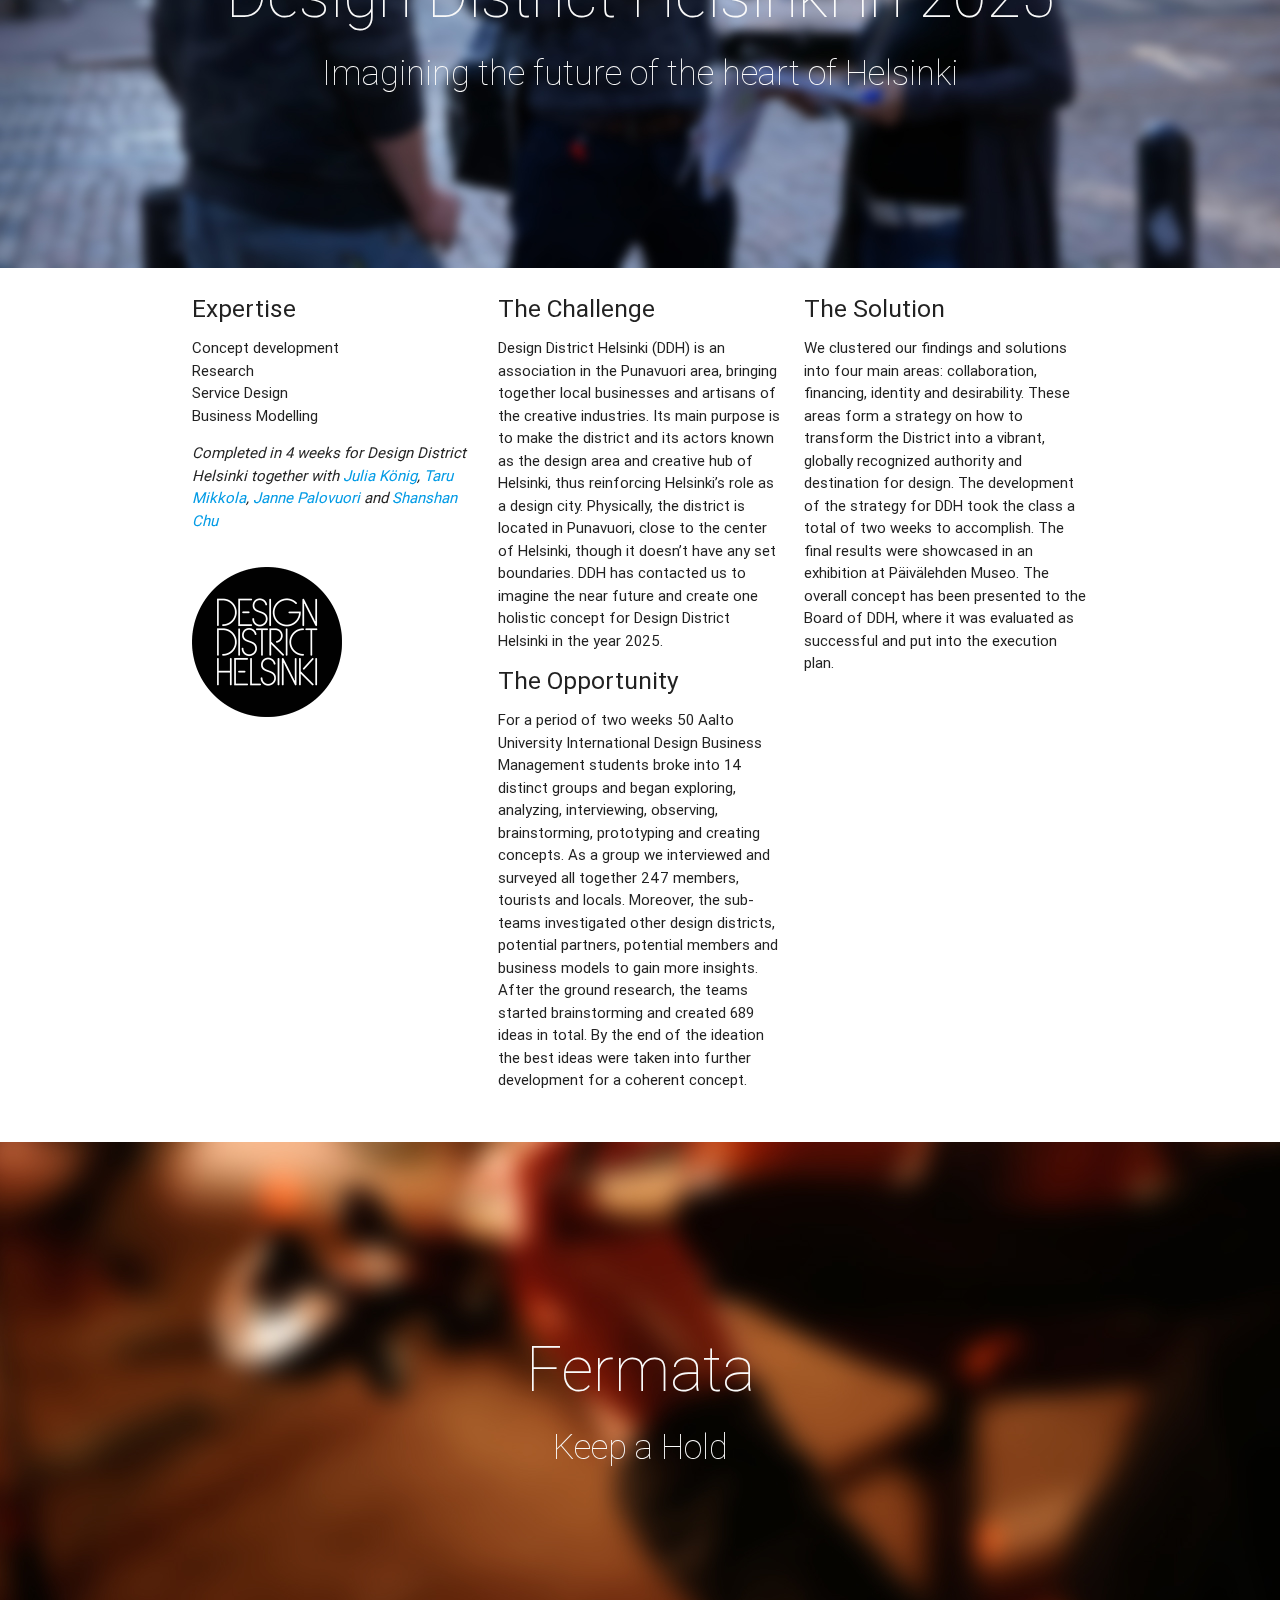
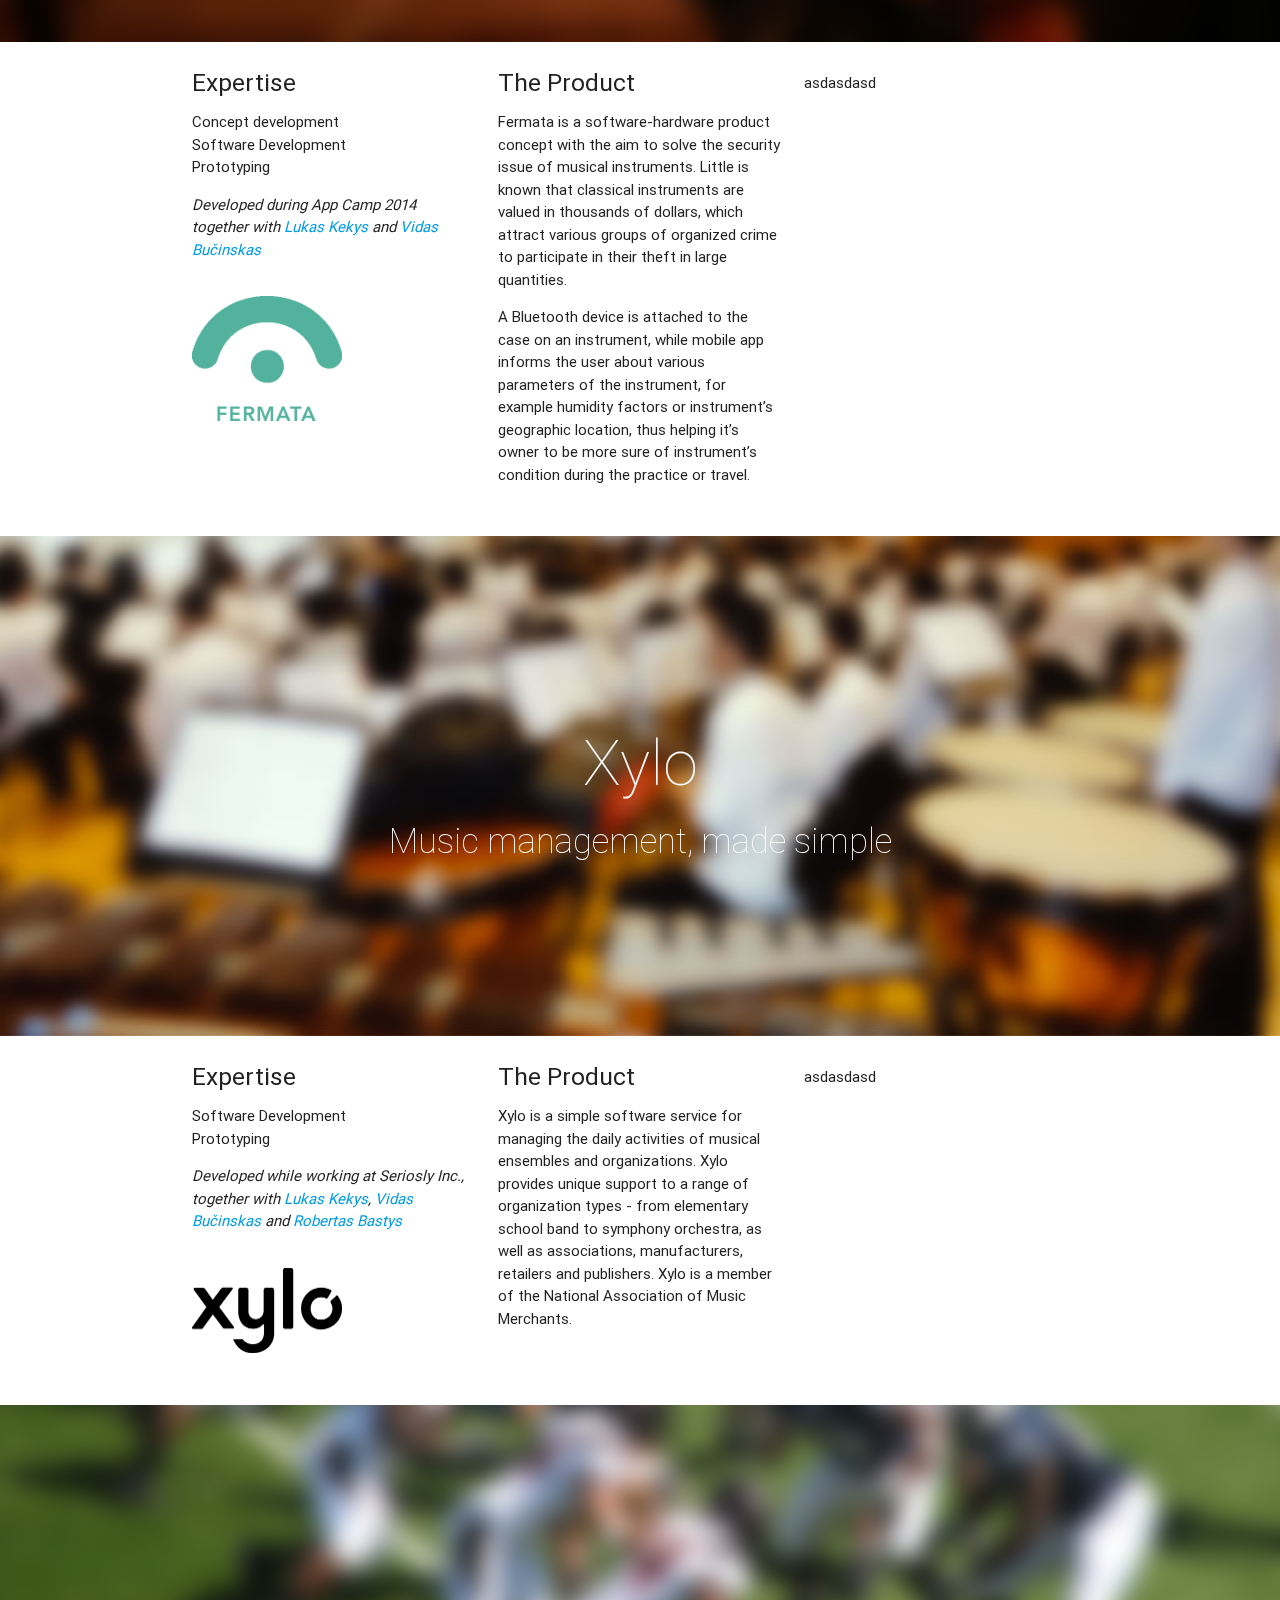
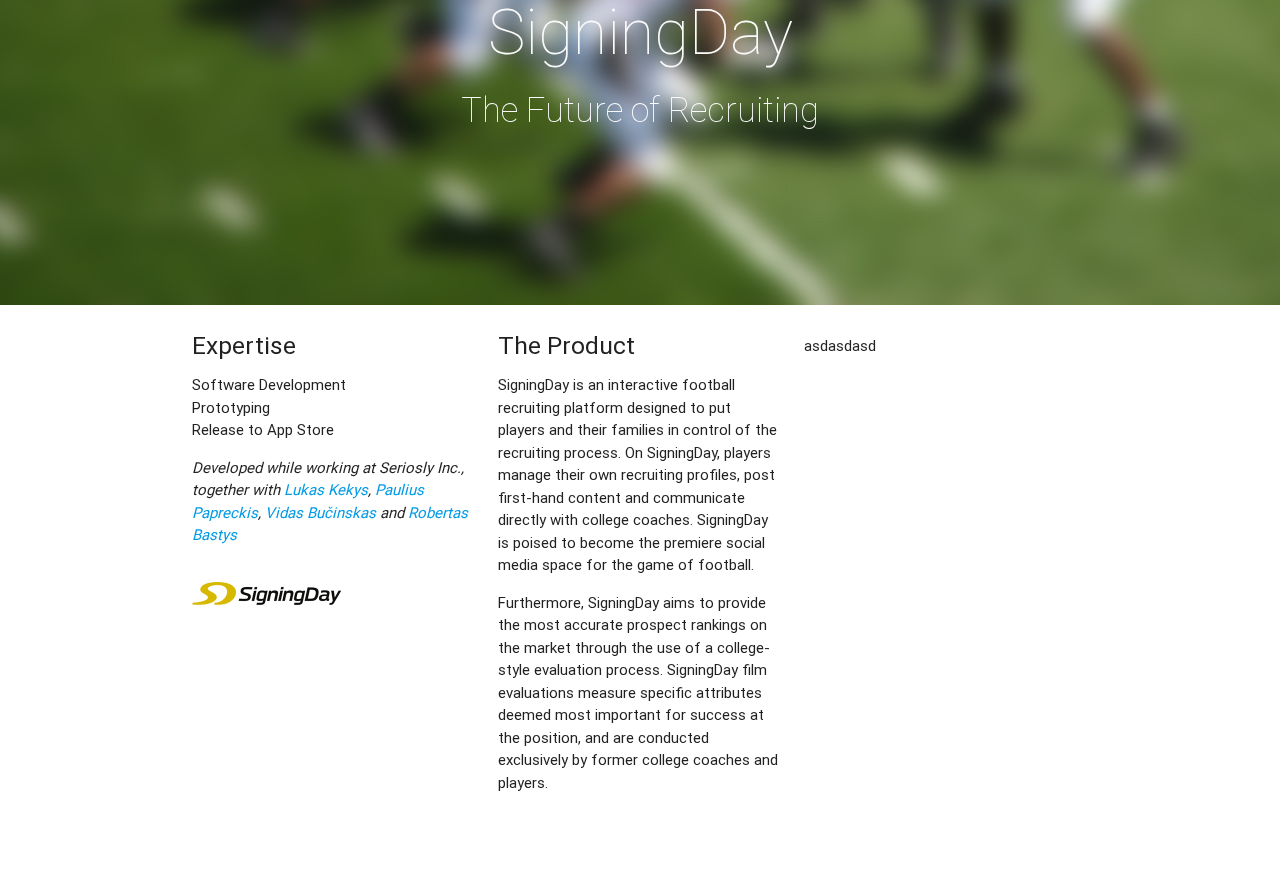
==== commit 447b7047: "added pics" ====
--- a/index.html
+++ b/index.html
@@ -5,13 +5,13 @@
 		<link type="text/css" rel="stylesheet" href="css/materialize.min.css"  media="screen,projection"/>
 		<link type="text/css" rel="stylesheet" href="css/style.css" />
 		<meta charset="UTF-8">
-		<title>No Idea | Vytautas Gudaitis portfolio</title>
+		<title>Vytautas Gudaitis</title>
 		<meta name="viewport" content="width=device-width, initial-scale=1">
 	</head>
 	
 	<body>
 		<header>
-			<nav>
+			<nav class="grey">
 				<ul>
 					<li><a href=#bio>Bio</a></li>
 					<li><a href=#ideas>On Ideas</a></li>
@@ -29,7 +29,7 @@
 		<div class="main">
 			<div class="container">
 				<div id="bio" class="section">
-					<p>I am an International Design Business Management student at Aalto University, with a background in Electronic Engineering. Up until now I have worked on a variety of projects, raging from finding solutions for children’s problems in Uganda, to solving corporate communication challenges and creating branding strategies in Finland. Prior to that, I have been working as a software developer in various companies and start-ups.</p>
+					<p>I am an International Design Business Management student at Aalto University, with a background in Software Development. Up until now I have worked on a variety of projects, raging from finding solutions for children’s problems in Uganda, to solving corporate communication challenges and creating branding strategies in Finland. Prior to that, I have been working as a software developer in various companies and start-ups.</p>
 					<p>Currently, I am focusing on my Master’s thesis at Aalto and am interested in talking about opportunities for July 2016 onwards.</p>
 					<p>Reach me at <b>EMAIL HEREEEEEEEEE</b></p>
 				</div><!-- bio -->
@@ -55,24 +55,25 @@
 				<div class="section">
 					<div class="row">
 						<div class="col l4">
-							<h4>Expertise</h4>
-							<ul>
-								<li>Concept</li>
-								<li>Visual</li>
+							<h5>Expertise</h5>
+							<ul>
+								<li>Concept development</li>
+								<li>Visuals</li>
 								<li>Research</li>
-								<li>Service</li>
-								<li>Business</li>
-							</ul>
-							<p style="margin-top: 50px"><i>Lorem ipsum dolor sit amet, consectetur adipiscing elit. Praesent id dui egestas, suscipit mauris ac, dignissim libero. Proin vel facilisis sem. Sed tempor sem in magna tincidunt, sit amet auctor ante tincidunt. In gravida elit ut tellus dapibus, eget mollis nunc rhoncus.</i></p>
-						</div>
-						<div class="col l4">
-							<h4>The Challenge</h4>
+								<li>Service Design</li>
+								<li>Business Modelling</li>
+							</ul>
+							<p><i>Completed in 8 months for UNICEF together with <a href="https://fi.linkedin.com/pub/joonas-ala-karvia/47/777/37b">Joonas Ala-Karvia</a>, <a href="https://fi.linkedin.com/pub/cao-yuan/95/a03/547/en">Yuan Cao</a>, <a href="https://fi.linkedin.com/in/detetach">Derek Chan</a>, <a href="https://fi.linkedin.com/pub/vilma-hämäläinen/4a/3b4/456">Vilma Hämäläinen</a>, Pilvi Iso-Markku, Saila Kivilahti and Linda Sivander.</i></p>
+							<img src="img/logo-unicef.png">
+						</div>
+						<div class="col l4">
+							<h5>The Challenge</h5>
 							<p>Issues with water, sanitation and hygiene (WASH) at Ugandan schools directly affect pupils' dropout rates, which are the root cause of lower education level of the whole region. Furthermore, the local government does not have sufficient funds to keep the schools clean and provide healthy environment for children who attend the classes.  At the same time Non-Governmental Organizations (NGOs) have realized that old way of bringing material goods to the areas in need only serve short-term goals. In order to make a real change, local people have to be involved in the process.</p>
-							<h4>The Opportunity</h4>
+							<h5>The Opportunity</h5>
 							<p>Farming is the number one activity that people of Acholiland take part in to make money and feed their families. During the research, our team has stumbled upon a phenomenon, where local farmers managed to use human feces as a material for fertilizer. At the same time we knew, that most of Ugandan schools faced the issue of latrines filling up and becoming unusable.</p>
 						</div>
 						<div class="col l4">
-							<h4>The Solution</h4>
+							<h5>The Solution</h5>
 							<p>We have come up with a self-sustainable ecosystem of business models, where schools solve their problems of sanitation while at the same time receiving valuable goods for doing it. Furthermore, the surrounding communities, officials, farmers and small-medium enterprises are involved without any external influence of SMEs.</p>
 							<p>The concept was considered to be a success by UNICEF and is currently being developed further and tested.</p>
 						</div>
@@ -92,17 +93,28 @@
 				<div class="section">
 					<div class="row">
 						<div class="col l4">
-							<p>asdasdasd</p>
-						</div>
-						<div class="col l4">
-							<h4>The Challenge</h4>
+							<h5>Expertise</h5>
+							<ul>
+								<li>Concept development</li>
+								<li>Visuals</li>
+								<li>Research</li>
+								<li>Interface Design</li>
+								<li>Service Design</li>
+								<li>User Experience</li>
+								<li>Prototyping</li>
+							</ul>
+							<p><i>Completed in 3 months for Kemira together with Nella Kelkka, <a href="https://fi.linkedin.com/pub/riku-penttilä/8a/829/404">Riku Penttilä</a> and <a href="https://fi.linkedin.com/pub/nikolay-tarasov/5/56a/150">Nikolay Tarasov</a></i></p>
+							<img src="img/logo-kemira.png">
+						</div>
+						<div class="col l4">
+							<h5>The Challenge</h5>
 							<p>Currently Kemira employees are using two separate internal systems, which overlap in functionality and are not used to their full potential. Regular users are rarely aware of tools the systems provide to make their work easier. In addition, there is a psychological obstacle for desired change towards increased collaboration - people are not used to engage with people outside their own teams.</p>
-							<h4>The Opportunity</h4>
+							<h5>The Opportunity</h5>
 							<p>We have been glad that the client has already acknowledged the challenges, and was open to new ways of solving them. Our proposed design-led way of working was accepted and the collaboration was successful.</p>
 							<p>At the same time, our research showed that people would like to, and in some cases do, collaborate. Furthermore, Kemira's employees are loyal and very happy with their jobs. </p>
 						</div>
 						<div class="col l4">
-							<h4>The Solution</h4>
+							<h5>The Solution</h5>
 							<p>We have designed an effective intranet homepage that combines functionalities of both of the previous internal systems. Our concept is based on requirements and information provided by Kemira as well as our own research including secondary sources, interviews with employees and personal assessment of current systems. The concept page is designed around elements that support receiving and sharing information. Adding social features has been a major aspect of the project. We have also used our research to determine ways that allow employees to proceed from the front-page as easily as possible in order to perform their job both faster and easier. Additionally, a mobile version of the portal concept has been designed to ensure any employee can access this system from anywhere anytime.</p>
 						</div>
 					</div><!-- row -->
@@ -121,16 +133,24 @@
 				<div class="section">
 					<div class="row">
 						<div class="col l4">
-							<p>asdasdasd</p>
-						</div>
-						<div class="col l4">
-							<h4>The Challenge</h4>
+							<h5>Expertise</h5>
+							<ul>
+								<li>Concept development</li>
+								<li>Research</li>
+								<li>Service Design</li>
+								<li>Business Modelling</li>
+							</ul>
+							<p><i>Completed in 4 weeks for Design District Helsinki together with <a href="https://de.linkedin.com/in/juliakonig/en">Julia König</a>, <a href="https://fi.linkedin.com/in/tarumikkola">Taru Mikkola</a>, <a href="https://fi.linkedin.com/in/jannepalovuori">Janne Palovuori</a> and <a href="https://cn.linkedin.com/pub/shanshan-chu/8b/121/a7a">Shanshan Chu</a></i></p>
+							<img src="img/logo-ddh.png">
+						</div>
+						<div class="col l4">
+							<h5>The Challenge</h5>
 							<p>Design District Helsinki (DDH) is an association in the Punavuori area, bringing together local businesses and artisans of the creative industries. Its main purpose is to make the district and its actors known as the design area and creative hub of Helsinki, thus reinforcing Helsinki’s role as a design city. Physically, the district is located in Punavuori, close to the center of Helsinki, though it doesn’t have any set boundaries. DDH has contacted us to imagine the near future and create one holistic concept for Design District Helsinki in the year 2025.</p>
-							<h4>The Opportunity</h4>
+							<h5>The Opportunity</h5>
 							<p>For a period of two weeks 50 Aalto University International Design Business Management students broke into 14 distinct groups and began exploring, analyzing, interviewing, observing, brainstorming, prototyping and creating concepts. As a group we interviewed and surveyed all together 247 members, tourists and locals. Moreover, the sub-teams investigated other design districts, potential partners, potential members and business models to gain more insights. After the ground research, the teams started brainstorming and created 689 ideas in total. By the end of the ideation the best ideas were taken into further development for a coherent concept.</p>
 						</div>
 						<div class="col l4">
-							<h4>The Solution</h4>
+							<h5>The Solution</h5>
 							<p>We clustered our findings and solutions into four main areas: collaboration, financing, identity and desirability. These areas form a strategy on how to transform the District into a vibrant, globally recognized authority and destination for design. The development of the strategy for DDH took the class a total of two weeks to accomplish. The final results were showcased in an exhibition at Päivälehden Museo. The overall concept has been presented to the Board of DDH, where it was evaluated as successful and put into the execution plan.</p>
 						</div>
 					</div><!-- row -->
@@ -149,10 +169,17 @@
 				<div class="section">
 					<div class="row">
 						<div class="col l4">
-							<p>asdasdasd</p>
-						</div>
-						<div class="col l4">
-							<h4>The Product</h4>
+							<h5>Expertise</h5>
+							<ul>
+								<li>Concept development</li>
+								<li>Software Development</li>
+								<li>Prototyping</li>
+							</ul>
+							<p><i>Developed during App Camp 2014 together with <a href="https://lt.linkedin.com/pub/lukas-kekys/4a/3a9/506">Lukas Kekys</a> and <a href="https://lt.linkedin.com/in/vidasbucinskas">Vidas Bučinskas</a></i></p>
+							<img src="img/logo-fermata.png">
+						</div>
+						<div class="col l4">
+							<h5>The Product</h5>
 							<p>Fermata is a software-hardware product concept with the aim to solve the security issue of musical instruments. Little is known that classical instruments are valued in thousands of dollars, which attract various groups of organized crime to participate in their theft in large quantities.</p>
 							<p>A Bluetooth device is attached to the case on an instrument, while mobile app informs the user about various parameters of the instrument, for example humidity factors or instrument’s geographic location, thus helping it’s owner to be more sure of instrument’s condition during the practice or travel.</p>
 						</div>
@@ -176,10 +203,16 @@
 				<div class="section">
 					<div class="row">
 						<div class="col l4">
-							<p>asdasdasd</p>
-						</div>
-						<div class="col l4">
-							<h4>The Product</h4>
+							<h5>Expertise</h5>
+							<ul>
+								<li>Software Development</li>
+								<li>Prototyping</li>
+							</ul>
+							<p><i>Developed while working at Seriosly Inc., together with <a href="https://lt.linkedin.com/pub/lukas-kekys/4a/3a9/506">Lukas Kekys</a>, <a href="https://lt.linkedin.com/in/vidasbucinskas">Vidas Bučinskas</a> and <a href="https://lt.linkedin.com/pub/robertas-bastys/0/1a5/65b">Robertas Bastys</a></i></p>
+							<img src="img/logo-xylo.png">
+						</div>
+						<div class="col l4">
+							<h5>The Product</h5>
 							<p>Xylo is a simple software service for managing the daily activities of musical ensembles and organizations. Xylo provides unique support to a range of organization types - from elementary school band to symphony orchestra, as well as associations, manufacturers, retailers and publishers. Xylo is a member of the National Association of Music Merchants.</p>
 						</div>
 						<div class="col l4">
@@ -201,10 +234,17 @@
 				<div class="section">
 					<div class="row">
 						<div class="col l4">
-							<p>asdasdasd</p>
-						</div>
-						<div class="col l4">
-							<h4>The Product</h4>
+							<h5>Expertise</h5>
+							<ul>
+								<li>Software Development</li>
+								<li>Prototyping</li>
+								<li>Release to App Store</li>
+							</ul>
+							<p><i>Developed while working at Seriosly Inc., together with <a href="https://lt.linkedin.com/pub/lukas-kekys/4a/3a9/506">Lukas Kekys</a>, <a href="https://lt.linkedin.com/in/pauliuspapreckis">Paulius Papreckis</a>, <a href="https://lt.linkedin.com/in/vidasbucinskas">Vidas Bučinskas</a> and <a href="https://lt.linkedin.com/pub/robertas-bastys/0/1a5/65b">Robertas Bastys</a></i></p>
+							<img src="img/logo-signingday.png">
+						</div>
+						<div class="col l4">
+							<h5>The Product</h5>
 							<p>SigningDay is an interactive football recruiting platform designed to put players and their families in control of the recruiting process. On SigningDay, players manage their own recruiting profiles, post first-hand content and communicate directly with college coaches. SigningDay is poised to become the premiere social media space for the game of football. </p>
 							<p>Furthermore, SigningDay aims to provide the most accurate prospect rankings on the market through the use of a college-style evaluation process. SigningDay film evaluations measure specific attributes deemed most important for success at the position, and are conducted exclusively by former college coaches and players.</p>
 						</div>
--- a/css/style.css
+++ b/css/style.css
@@ -0,0 +1,6 @@
+.section img {
+	width: 100%;
+	height: auto;
+	max-width: 150px;
+	margin: 20px 0 10px 0;
+}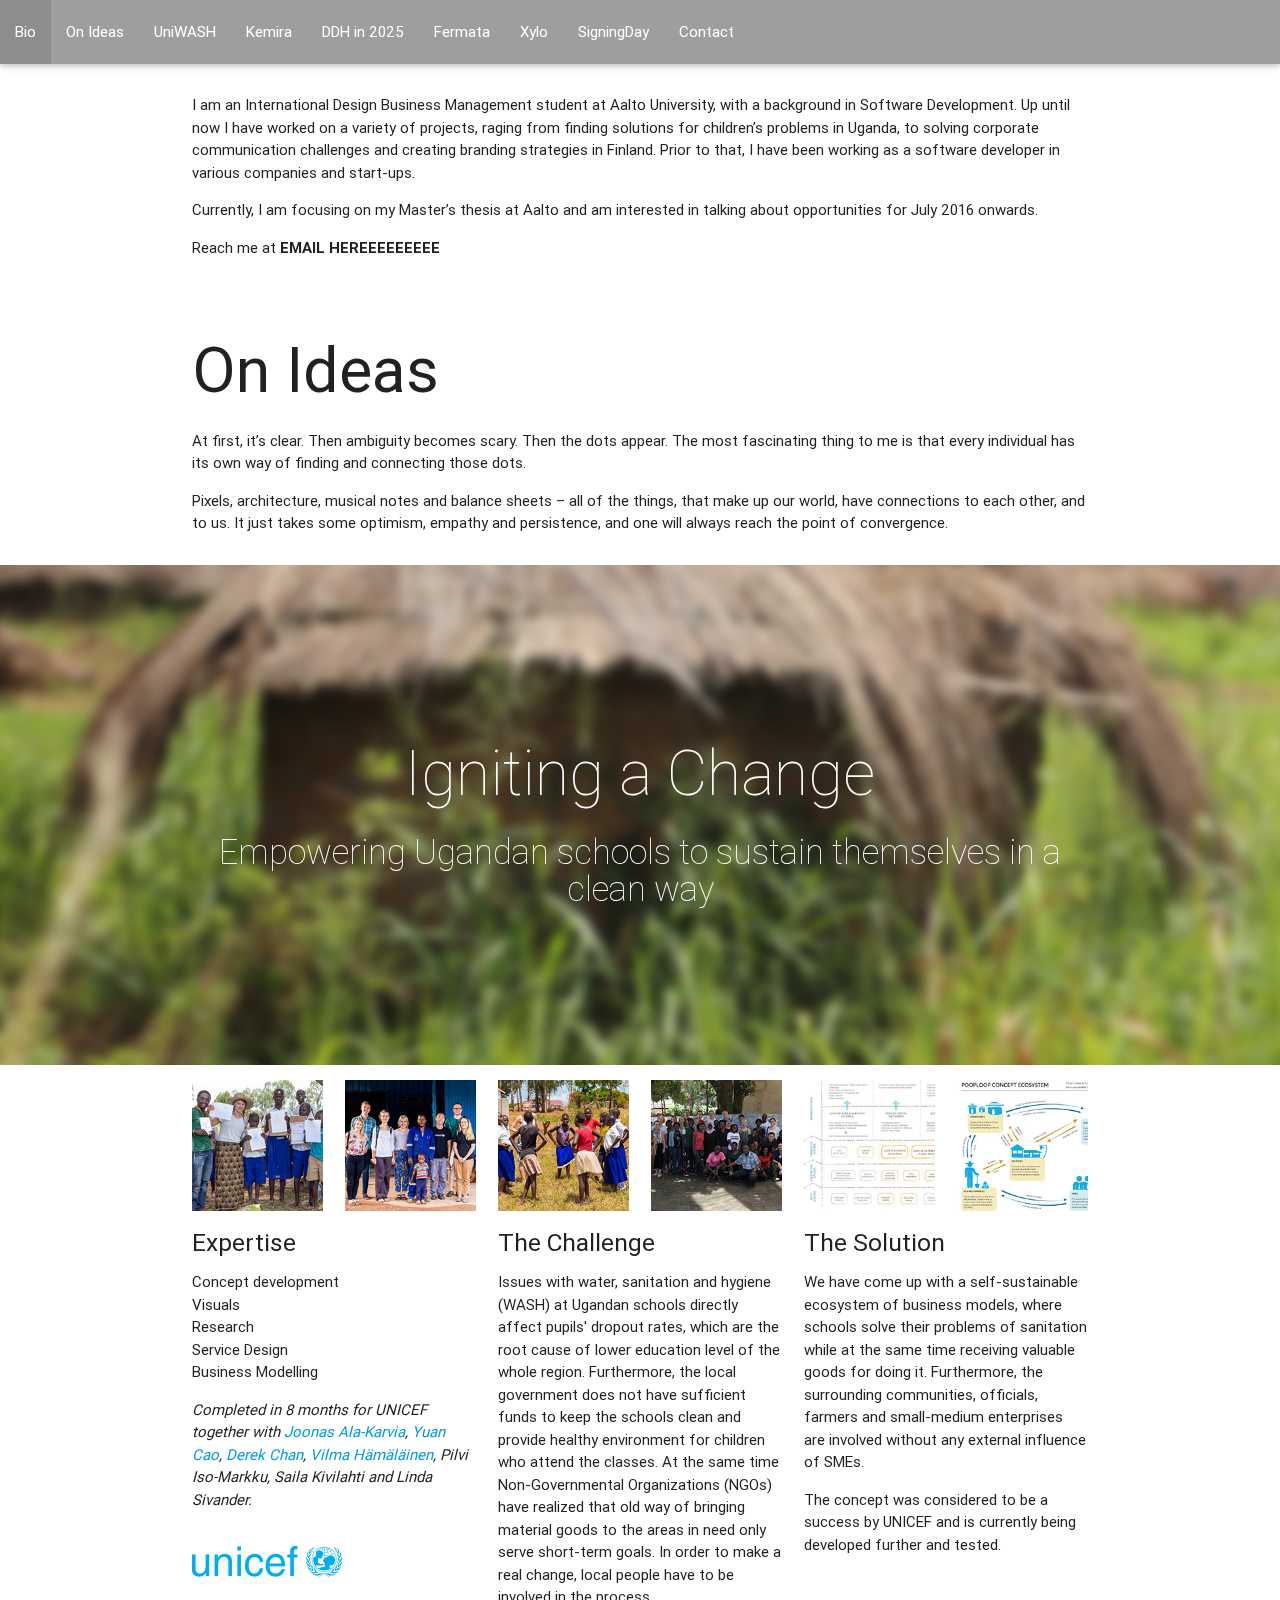
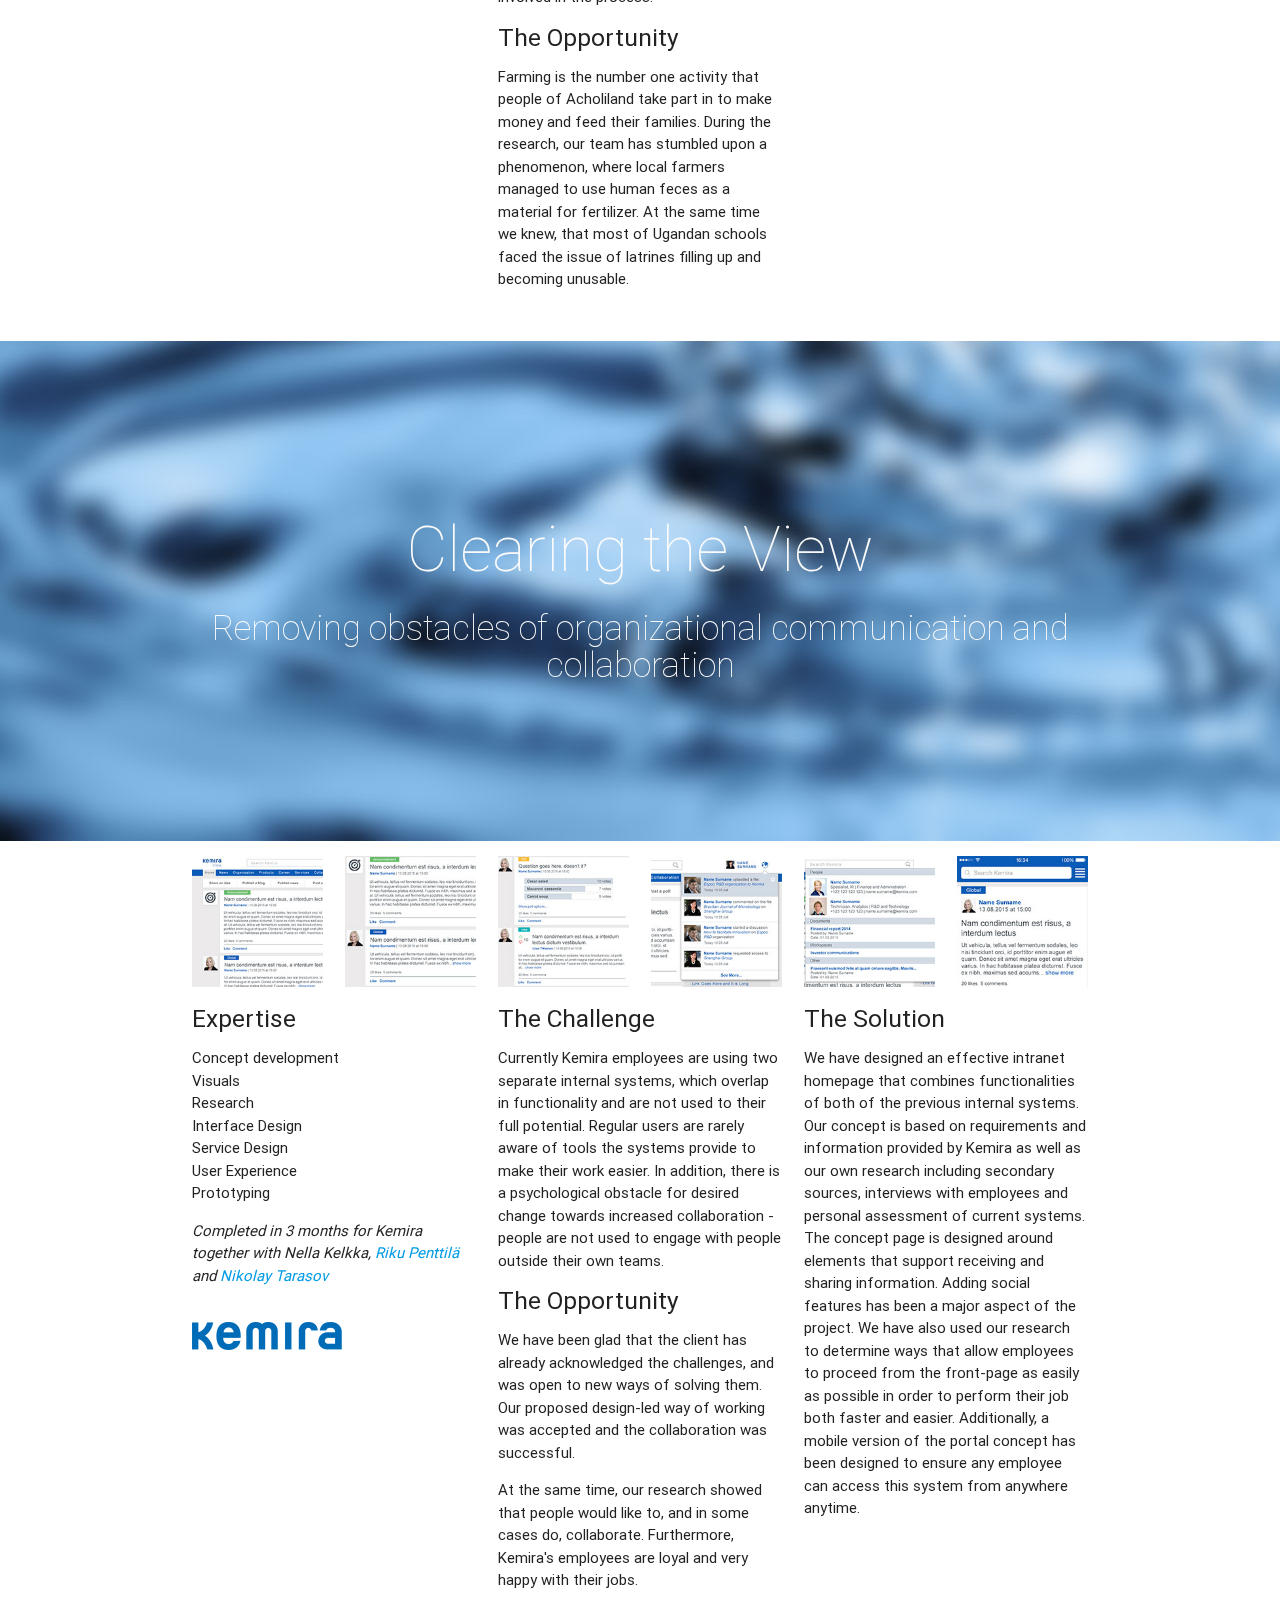
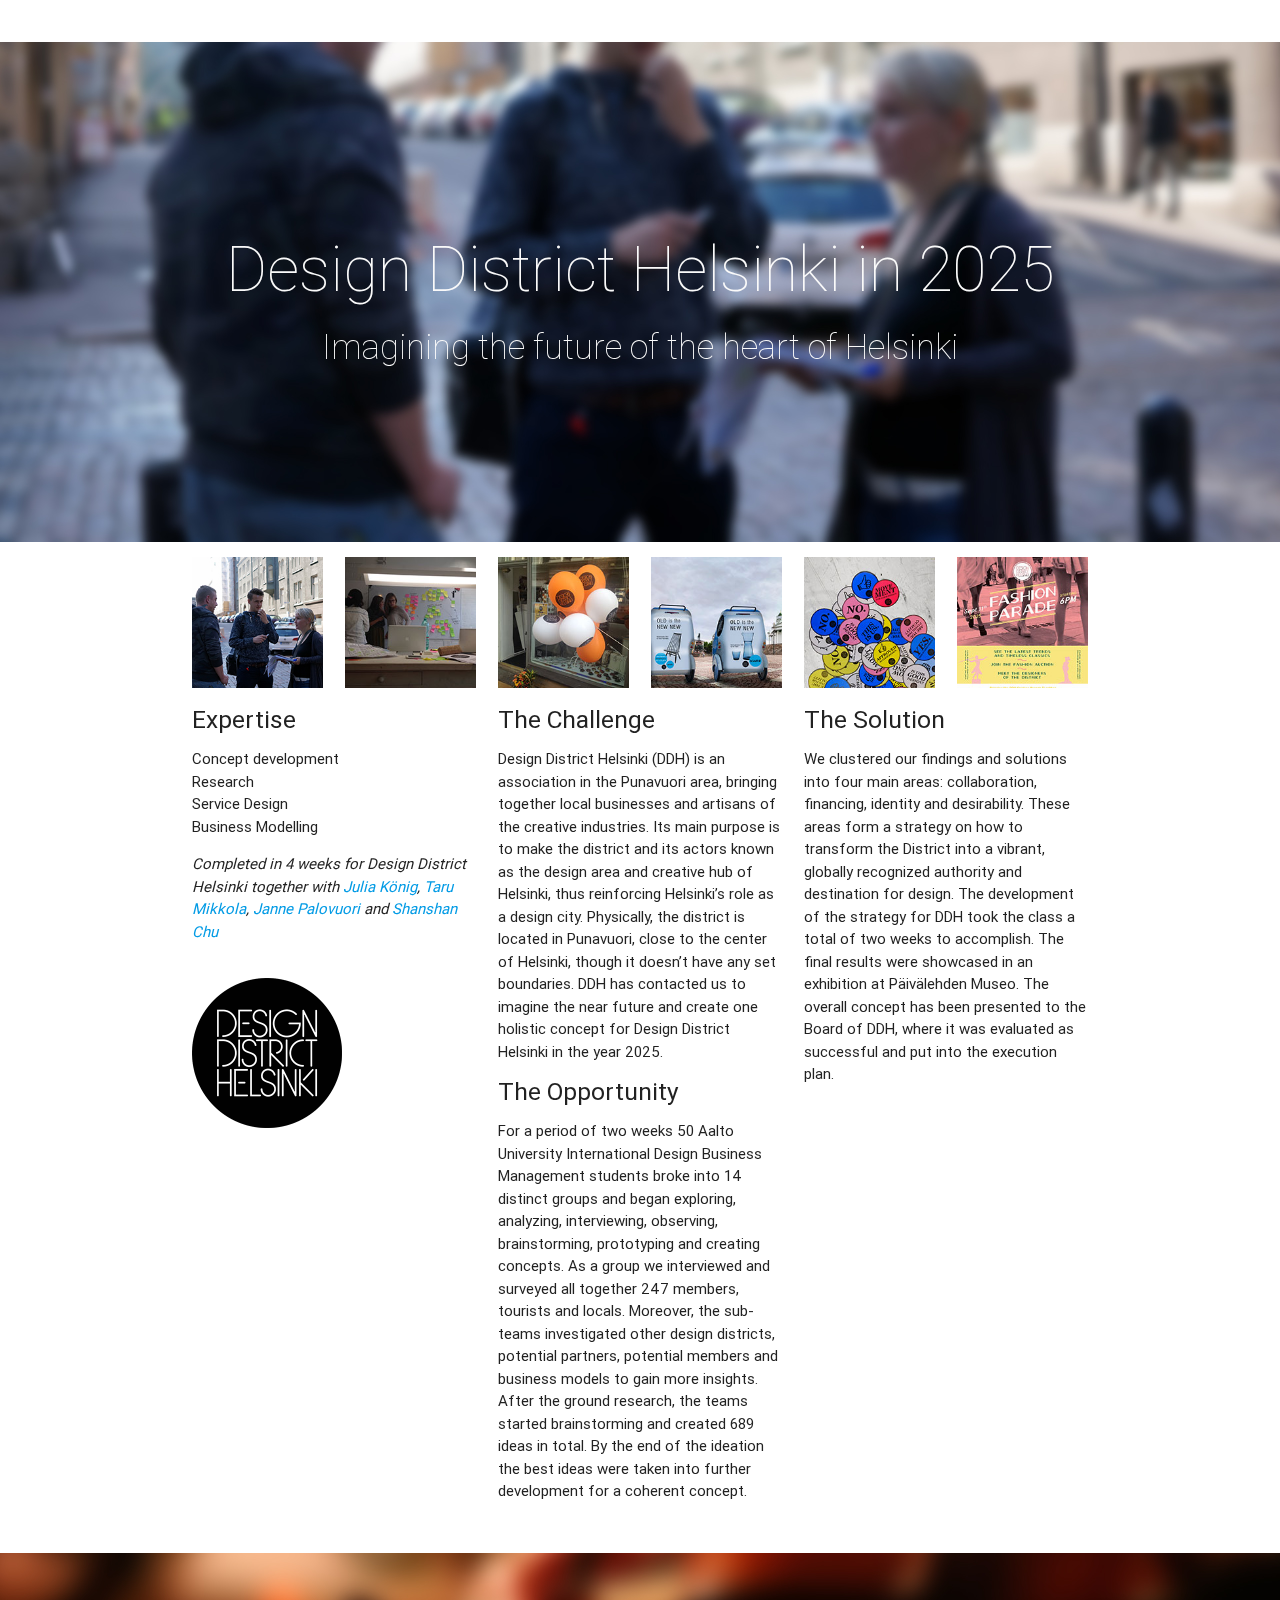
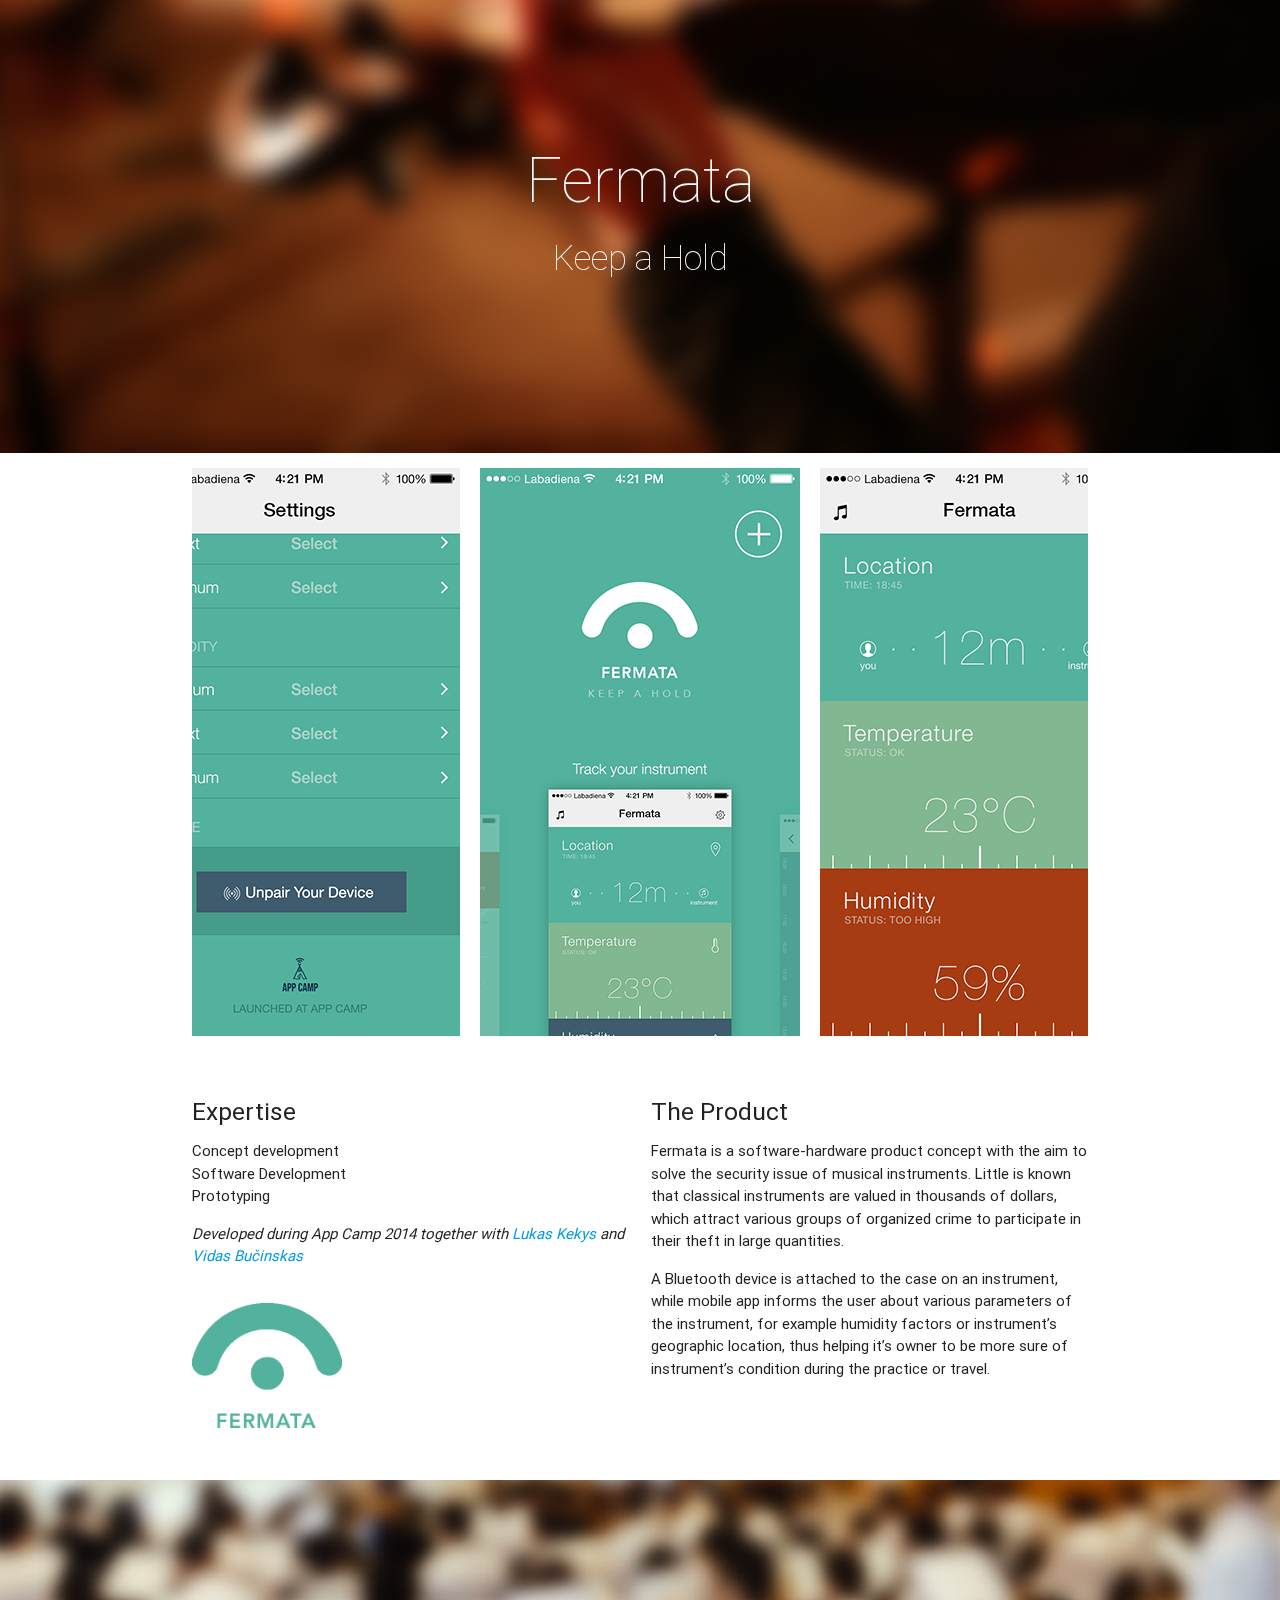
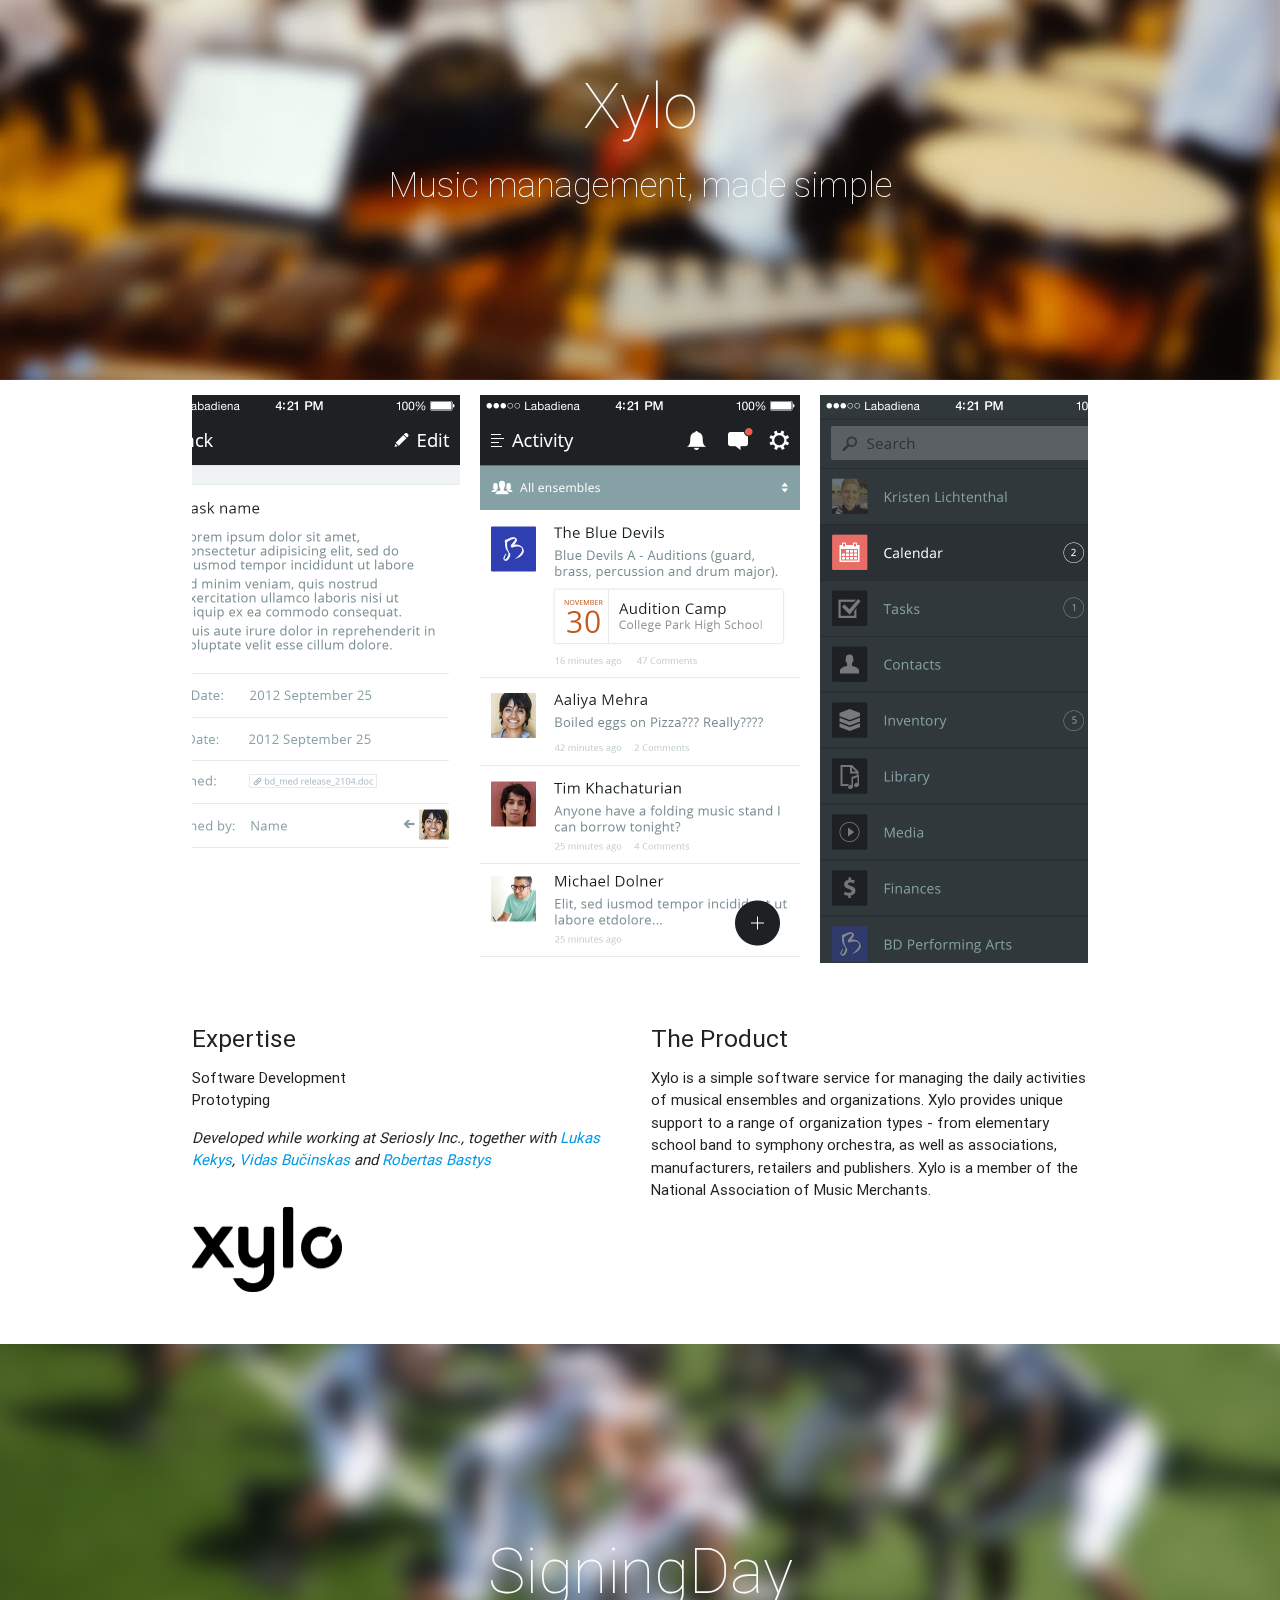
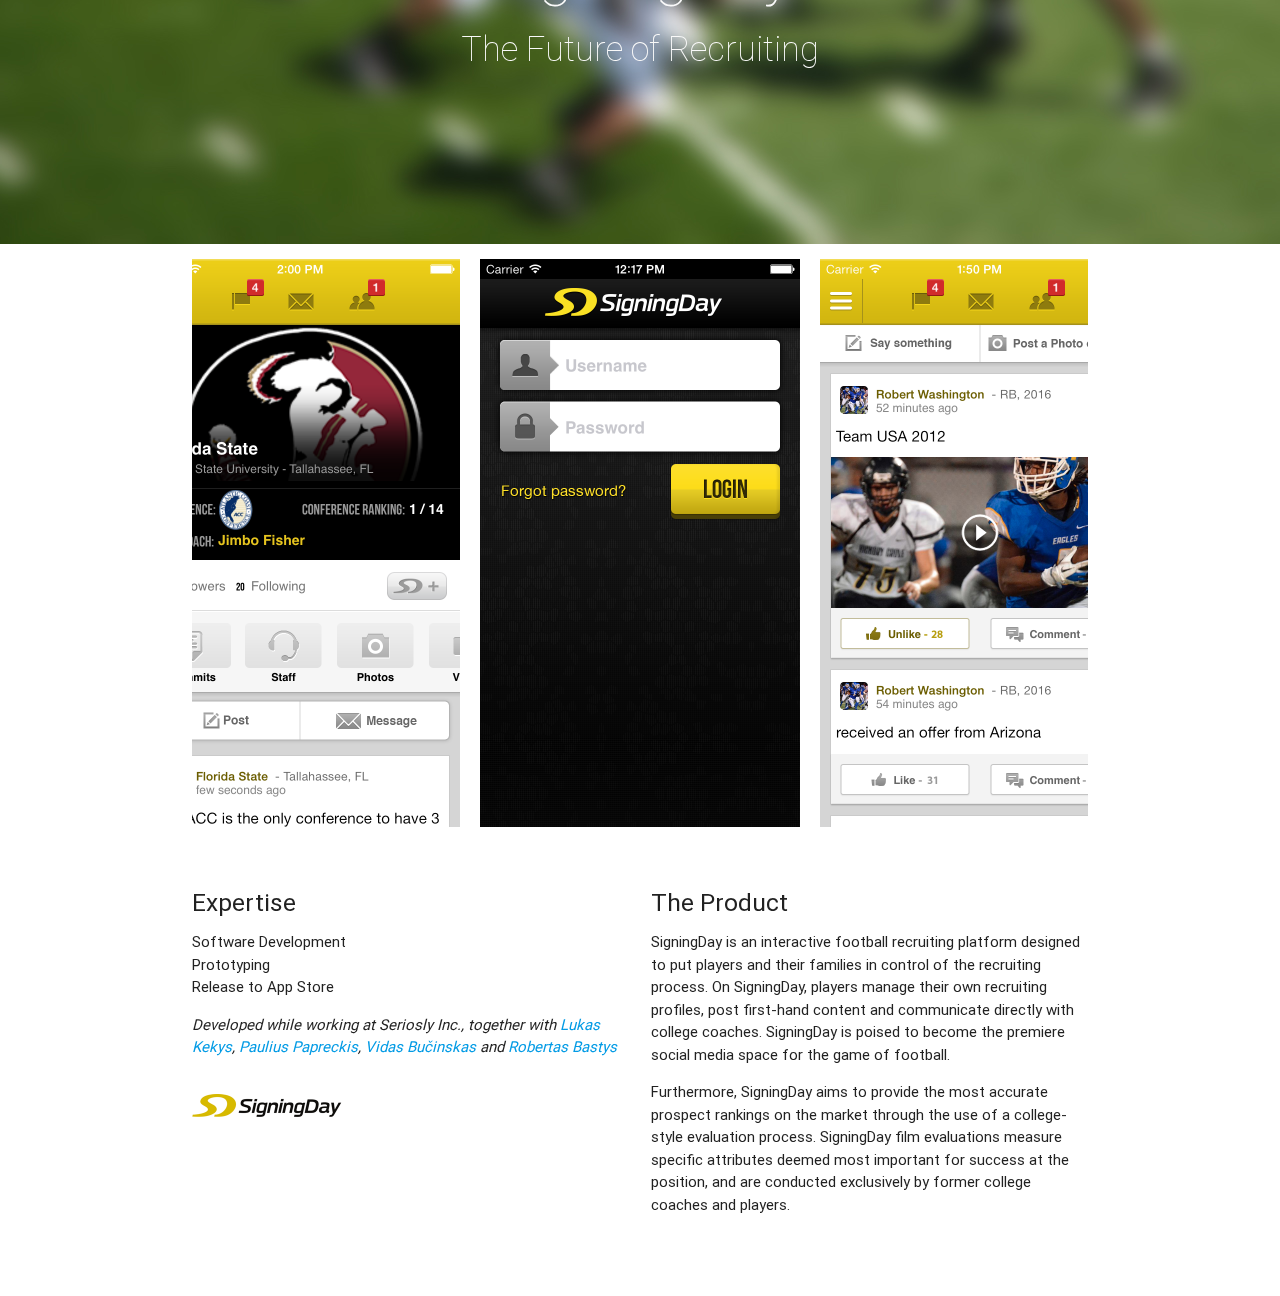
==== commit c0286238: "galleries completed" ====
--- a/index.html
+++ b/index.html
@@ -2,7 +2,10 @@
 <html lang="en">
 	<head>
 		<link href="http://fonts.googleapis.com/icon?family=Material+Icons" rel="stylesheet">
-		<link type="text/css" rel="stylesheet" href="css/materialize.min.css"  media="screen,projection"/>
+		<link type="text/css" rel="stylesheet" href="css/materialize.min.css"  media="screen,projection" />
+		<link rel="stylesheet" type="text/css" href="css/lightbox.css"/>
+		<link rel="stylesheet" type="text/css" href="plugins/slick/slick.css"/>
+		<link rel="stylesheet" type="text/css" href="plugins/slick/slick-theme.css"/>
 		<link type="text/css" rel="stylesheet" href="css/style.css" />
 		<meta charset="UTF-8">
 		<title>Vytautas Gudaitis</title>
@@ -53,6 +56,26 @@
 			
 			<div class="container">
 				<div class="section">
+					<div class="row gallery">
+						<div class="col m2 s6">
+							<a href="img/galleries/uniwash/1.jpg" data-lightbox="uniwash"><img src="img/galleries/uniwash/1_thumb.jpg"></a>
+						</div>
+						<div class="col m2 s6">
+							<a href="img/galleries/uniwash/2.jpg" data-lightbox="uniwash"><img src="img/galleries/uniwash/2_thumb.jpg"></a>
+						</div>
+						<div class="col m2 s6">
+							<a href="img/galleries/uniwash/3.jpg" data-lightbox="uniwash"><img src="img/galleries/uniwash/3_thumb.jpg"></a>
+						</div>
+						<div class="col m2 s6">
+							<a href="img/galleries/uniwash/4.jpg" data-lightbox="uniwash"><img src="img/galleries/uniwash/4_thumb.jpg"></a>
+						</div>
+						<div class="col m2 s6">
+							<a href="img/galleries/uniwash/5.jpg" data-lightbox="uniwash"><img src="img/galleries/uniwash/5_thumb.jpg"></a>
+						</div>
+						<div class="col m2 s6">
+							<a href="img/galleries/uniwash/6.jpg" data-lightbox="uniwash"><img src="img/galleries/uniwash/6_thumb.jpg"></a>
+						</div>
+					</div>
 					<div class="row">
 						<div class="col l4">
 							<h5>Expertise</h5>
@@ -64,7 +87,7 @@
 								<li>Business Modelling</li>
 							</ul>
 							<p><i>Completed in 8 months for UNICEF together with <a href="https://fi.linkedin.com/pub/joonas-ala-karvia/47/777/37b">Joonas Ala-Karvia</a>, <a href="https://fi.linkedin.com/pub/cao-yuan/95/a03/547/en">Yuan Cao</a>, <a href="https://fi.linkedin.com/in/detetach">Derek Chan</a>, <a href="https://fi.linkedin.com/pub/vilma-hämäläinen/4a/3b4/456">Vilma Hämäläinen</a>, Pilvi Iso-Markku, Saila Kivilahti and Linda Sivander.</i></p>
-							<img src="img/logo-unicef.png">
+							<a href="http://www.unicef.com" target="_blank"><img class="logo" src="img/logo-unicef.png"></a>
 						</div>
 						<div class="col l4">
 							<h5>The Challenge</h5>
@@ -91,6 +114,26 @@
 				
 			<div class="container">
 				<div class="section">
+					<div class="row gallery">
+						<div class="col m2 s6">
+							<a href="img/galleries/kemira/1.png" data-lightbox="kemira"><img src="img/galleries/kemira/1_thumb.jpg"></a>
+						</div>
+						<div class="col m2 s6">
+							<a href="img/galleries/kemira/2.png" data-lightbox="kemira"><img src="img/galleries/kemira/2_thumb.jpg"></a>
+						</div>
+						<div class="col m2 s6">
+							<a href="img/galleries/kemira/3.png" data-lightbox="kemira"><img src="img/galleries/kemira/3_thumb.jpg"></a>
+						</div>
+						<div class="col m2 s6">
+							<a href="img/galleries/kemira/4.png" data-lightbox="kemira"><img src="img/galleries/kemira/4_thumb.jpg"></a>
+						</div>
+						<div class="col m2 s6">
+							<a href="img/galleries/kemira/5.png" data-lightbox="kemira"><img src="img/galleries/kemira/5_thumb.jpg"></a>
+						</div>
+						<div class="col m2 s6">
+							<a href="img/galleries/kemira/6.png" data-lightbox="kemira"><img src="img/galleries/kemira/6_thumb.jpg"></a>
+						</div>
+					</div>
 					<div class="row">
 						<div class="col l4">
 							<h5>Expertise</h5>
@@ -104,7 +147,7 @@
 								<li>Prototyping</li>
 							</ul>
 							<p><i>Completed in 3 months for Kemira together with Nella Kelkka, <a href="https://fi.linkedin.com/pub/riku-penttilä/8a/829/404">Riku Penttilä</a> and <a href="https://fi.linkedin.com/pub/nikolay-tarasov/5/56a/150">Nikolay Tarasov</a></i></p>
-							<img src="img/logo-kemira.png">
+							<a href="http://www.kemira.com" target="_blank"><img class="logo" src="img/logo-kemira.png"></a>
 						</div>
 						<div class="col l4">
 							<h5>The Challenge</h5>
@@ -131,6 +174,26 @@
 			
 			<div class="container">
 				<div class="section">
+					<div class="row gallery">
+						<div class="col m2 s6">
+							<a href="img/galleries/ddh/1.jpg" data-lightbox="ddh"><img src="img/galleries/ddh/1_thumb.jpg"></a>
+						</div>
+						<div class="col m2 s6">
+							<a href="img/galleries/ddh/2.jpg" data-lightbox="ddh"><img src="img/galleries/ddh/2_thumb.jpg"></a>
+						</div>
+						<div class="col m2 s6">
+							<a href="img/galleries/ddh/3.jpg" data-lightbox="ddh"><img src="img/galleries/ddh/3_thumb.jpg"></a>
+						</div>
+						<div class="col m2 s6">
+							<a href="img/galleries/ddh/4.jpg" data-lightbox="ddh"><img src="img/galleries/ddh/4_thumb.jpg"></a>
+						</div>
+						<div class="col m2 s6">
+							<a href="img/galleries/ddh/5.jpg" data-lightbox="ddh"><img src="img/galleries/ddh/5_thumb.jpg"></a>
+						</div>
+						<div class="col m2 s6">
+							<a href="img/galleries/ddh/6.jpg" data-lightbox="ddh"><img src="img/galleries/ddh/6_thumb.jpg"></a>
+						</div>
+					</div>
 					<div class="row">
 						<div class="col l4">
 							<h5>Expertise</h5>
@@ -141,7 +204,7 @@
 								<li>Business Modelling</li>
 							</ul>
 							<p><i>Completed in 4 weeks for Design District Helsinki together with <a href="https://de.linkedin.com/in/juliakonig/en">Julia König</a>, <a href="https://fi.linkedin.com/in/tarumikkola">Taru Mikkola</a>, <a href="https://fi.linkedin.com/in/jannepalovuori">Janne Palovuori</a> and <a href="https://cn.linkedin.com/pub/shanshan-chu/8b/121/a7a">Shanshan Chu</a></i></p>
-							<img src="img/logo-ddh.png">
+							<a href="http://www.designdistrict.fi/en" target="_blank"><img class="logo" src="img/logo-ddh.png"></a>
 						</div>
 						<div class="col l4">
 							<h5>The Challenge</h5>
@@ -168,7 +231,20 @@
 			<div class="container">
 				<div class="section">
 					<div class="row">
-						<div class="col l4">
+						<div class="col s12">
+							<div class="carousel-mobile">
+								<div><img src="img/galleries/fermata/1.png"></div>
+								<div><img src="img/galleries/fermata/2.png"></div>
+								<div><img src="img/galleries/fermata/3.png"></div>
+								<div><img src="img/galleries/fermata/4.png"></div>
+								<div><img src="img/galleries/fermata/5.png"></div>
+								<div><img src="img/galleries/fermata/6.png"></div>
+								<div><img src="img/galleries/fermata/7.png"></div>
+							</div><!-- carousel-mobile -->
+						</div>
+					</div><!-- row -->
+					<div class="row">
+						<div class="col m6">
 							<h5>Expertise</h5>
 							<ul>
 								<li>Concept development</li>
@@ -176,18 +252,14 @@
 								<li>Prototyping</li>
 							</ul>
 							<p><i>Developed during App Camp 2014 together with <a href="https://lt.linkedin.com/pub/lukas-kekys/4a/3a9/506">Lukas Kekys</a> and <a href="https://lt.linkedin.com/in/vidasbucinskas">Vidas Bučinskas</a></i></p>
-							<img src="img/logo-fermata.png">
-						</div>
-						<div class="col l4">
+							<img class="logo" src="img/logo-fermata.png">
+						</div>
+						<div class="col m6">
 							<h5>The Product</h5>
 							<p>Fermata is a software-hardware product concept with the aim to solve the security issue of musical instruments. Little is known that classical instruments are valued in thousands of dollars, which attract various groups of organized crime to participate in their theft in large quantities.</p>
 							<p>A Bluetooth device is attached to the case on an instrument, while mobile app informs the user about various parameters of the instrument, for example humidity factors or instrument’s geographic location, thus helping it’s owner to be more sure of instrument’s condition during the practice or travel.</p>
 						</div>
-						<div class="col l4">
-							<p>asdasdasd</p>
-						</div>
-					</div><!-- row -->
-					
+					</div><!-- row -->
 				</div><!-- section -->
 			</div><!-- container -->
 			
@@ -202,22 +274,32 @@
 			<div class="container">
 				<div class="section">
 					<div class="row">
-						<div class="col l4">
+						<div class="col s12">
+							<div class="carousel-mobile">
+								<div><img src="img/galleries/xylo/1.png"></div>
+								<div><img src="img/galleries/xylo/2.png"></div>
+								<div><img src="img/galleries/xylo/3.png"></div>
+								<div><img src="img/galleries/xylo/4.png"></div>
+								<div><img src="img/galleries/xylo/5.png"></div>
+								<div><img src="img/galleries/xylo/6.png"></div>
+								<div><img src="img/galleries/xylo/7.png"></div>
+							</div><!-- carousel-mobile -->
+						</div>
+					</div><!-- row -->
+					<div class="row">
+						<div class="col m6">
 							<h5>Expertise</h5>
 							<ul>
 								<li>Software Development</li>
 								<li>Prototyping</li>
 							</ul>
 							<p><i>Developed while working at Seriosly Inc., together with <a href="https://lt.linkedin.com/pub/lukas-kekys/4a/3a9/506">Lukas Kekys</a>, <a href="https://lt.linkedin.com/in/vidasbucinskas">Vidas Bučinskas</a> and <a href="https://lt.linkedin.com/pub/robertas-bastys/0/1a5/65b">Robertas Bastys</a></i></p>
-							<img src="img/logo-xylo.png">
-						</div>
-						<div class="col l4">
+							<a href="http://www.xylo.com" target="_blank"><img class="logo" src="img/logo-xylo.png"></a>
+						</div>
+						<div class="col m6">
 							<h5>The Product</h5>
 							<p>Xylo is a simple software service for managing the daily activities of musical ensembles and organizations. Xylo provides unique support to a range of organization types - from elementary school band to symphony orchestra, as well as associations, manufacturers, retailers and publishers. Xylo is a member of the National Association of Music Merchants.</p>
 						</div>
-						<div class="col l4">
-							<p>asdasdasd</p>
-						</div>
 					</div><!-- row -->
 				</div><!-- section -->
 			</div><!-- container -->
@@ -233,7 +315,20 @@
 			<div class="container">
 				<div class="section">
 					<div class="row">
-						<div class="col l4">
+						<div class="col s12">
+							<div class="carousel-mobile">
+								<div><img src="img/galleries/signingday/1.png"></div>
+								<div><img src="img/galleries/signingday/2.png"></div>
+								<div><img src="img/galleries/signingday/3.png"></div>
+								<div><img src="img/galleries/signingday/4.png"></div>
+								<div><img src="img/galleries/signingday/5.png"></div>
+								<div><img src="img/galleries/signingday/6.png"></div>
+								<div><img src="img/galleries/signingday/7.png"></div>
+							</div><!-- carousel-mobile -->
+						</div>
+					</div><!-- row -->
+					<div class="row">
+						<div class="col m6">
 							<h5>Expertise</h5>
 							<ul>
 								<li>Software Development</li>
@@ -241,15 +336,12 @@
 								<li>Release to App Store</li>
 							</ul>
 							<p><i>Developed while working at Seriosly Inc., together with <a href="https://lt.linkedin.com/pub/lukas-kekys/4a/3a9/506">Lukas Kekys</a>, <a href="https://lt.linkedin.com/in/pauliuspapreckis">Paulius Papreckis</a>, <a href="https://lt.linkedin.com/in/vidasbucinskas">Vidas Bučinskas</a> and <a href="https://lt.linkedin.com/pub/robertas-bastys/0/1a5/65b">Robertas Bastys</a></i></p>
-							<img src="img/logo-signingday.png">
-						</div>
-						<div class="col l4">
+							<a href="http://www.signingday.com" target="_blank"><img class="logo" src="img/logo-signingday.png"></a>
+						</div>
+						<div class="col m6">
 							<h5>The Product</h5>
 							<p>SigningDay is an interactive football recruiting platform designed to put players and their families in control of the recruiting process. On SigningDay, players manage their own recruiting profiles, post first-hand content and communicate directly with college coaches. SigningDay is poised to become the premiere social media space for the game of football. </p>
 							<p>Furthermore, SigningDay aims to provide the most accurate prospect rankings on the market through the use of a college-style evaluation process. SigningDay film evaluations measure specific attributes deemed most important for success at the position, and are conducted exclusively by former college coaches and players.</p>
-						</div>
-						<div class="col l4">
-							<p>asdasdasd</p>
 						</div>
 					</div><!-- row -->
 				</div><!-- section -->
@@ -264,6 +356,8 @@
 		
 		<script type="text/javascript" src="https://code.jquery.com/jquery-2.1.1.min.js"></script>
       	<script type="text/javascript" src="js/materialize.min.js"></script>
+		<script type="text/javascript" src="js/lightbox.js"></script>
+		<script type="text/javascript" src="plugins/slick/slick.min.js"></script>
 		<script type="text/javascript" src="js/init.js"></script>
 	</body>
 </html>--- a/css/style.css
+++ b/css/style.css
@@ -1,6 +1,31 @@
-.section img {
+.logo {
 	width: 100%;
 	height: auto;
 	max-width: 150px;
 	margin: 20px 0 10px 0;
+}
+.gallery {
+	margin-bottom: 0;
+}
+.gallery img {
+	width: 100%;
+}
+.carousel-mobile img {
+	height: 100%;
+	max-height: 568px;
+	width: auto;
+	max-width: 320px;
+}
+.slick-slide {
+	padding: 0 10px 0 10px;
+}
+@media only screen and (max-width : 992px) {
+	.slick-slide {
+		height: 400px;
+	}
+}
+@media only screen and (max-width : 600px) {
+	.slick-slide {
+		height: 280px;
+	}
 }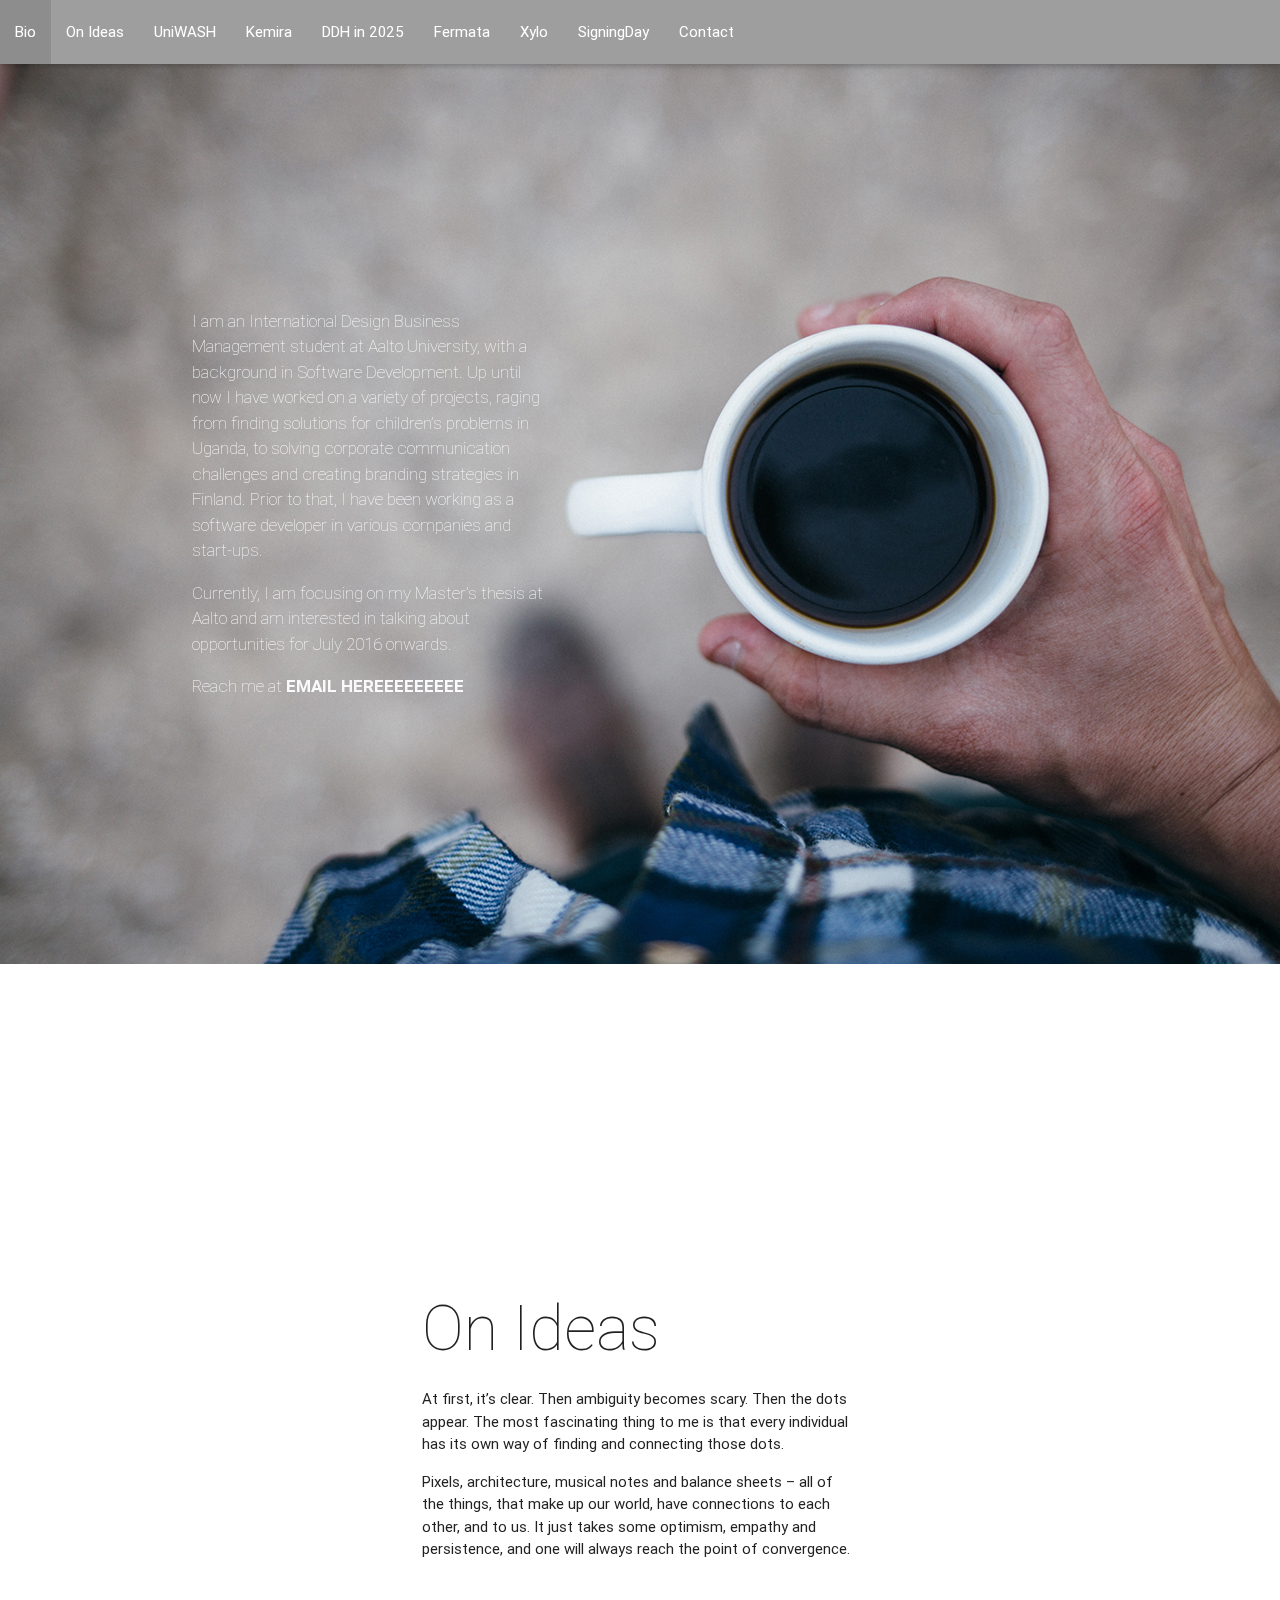
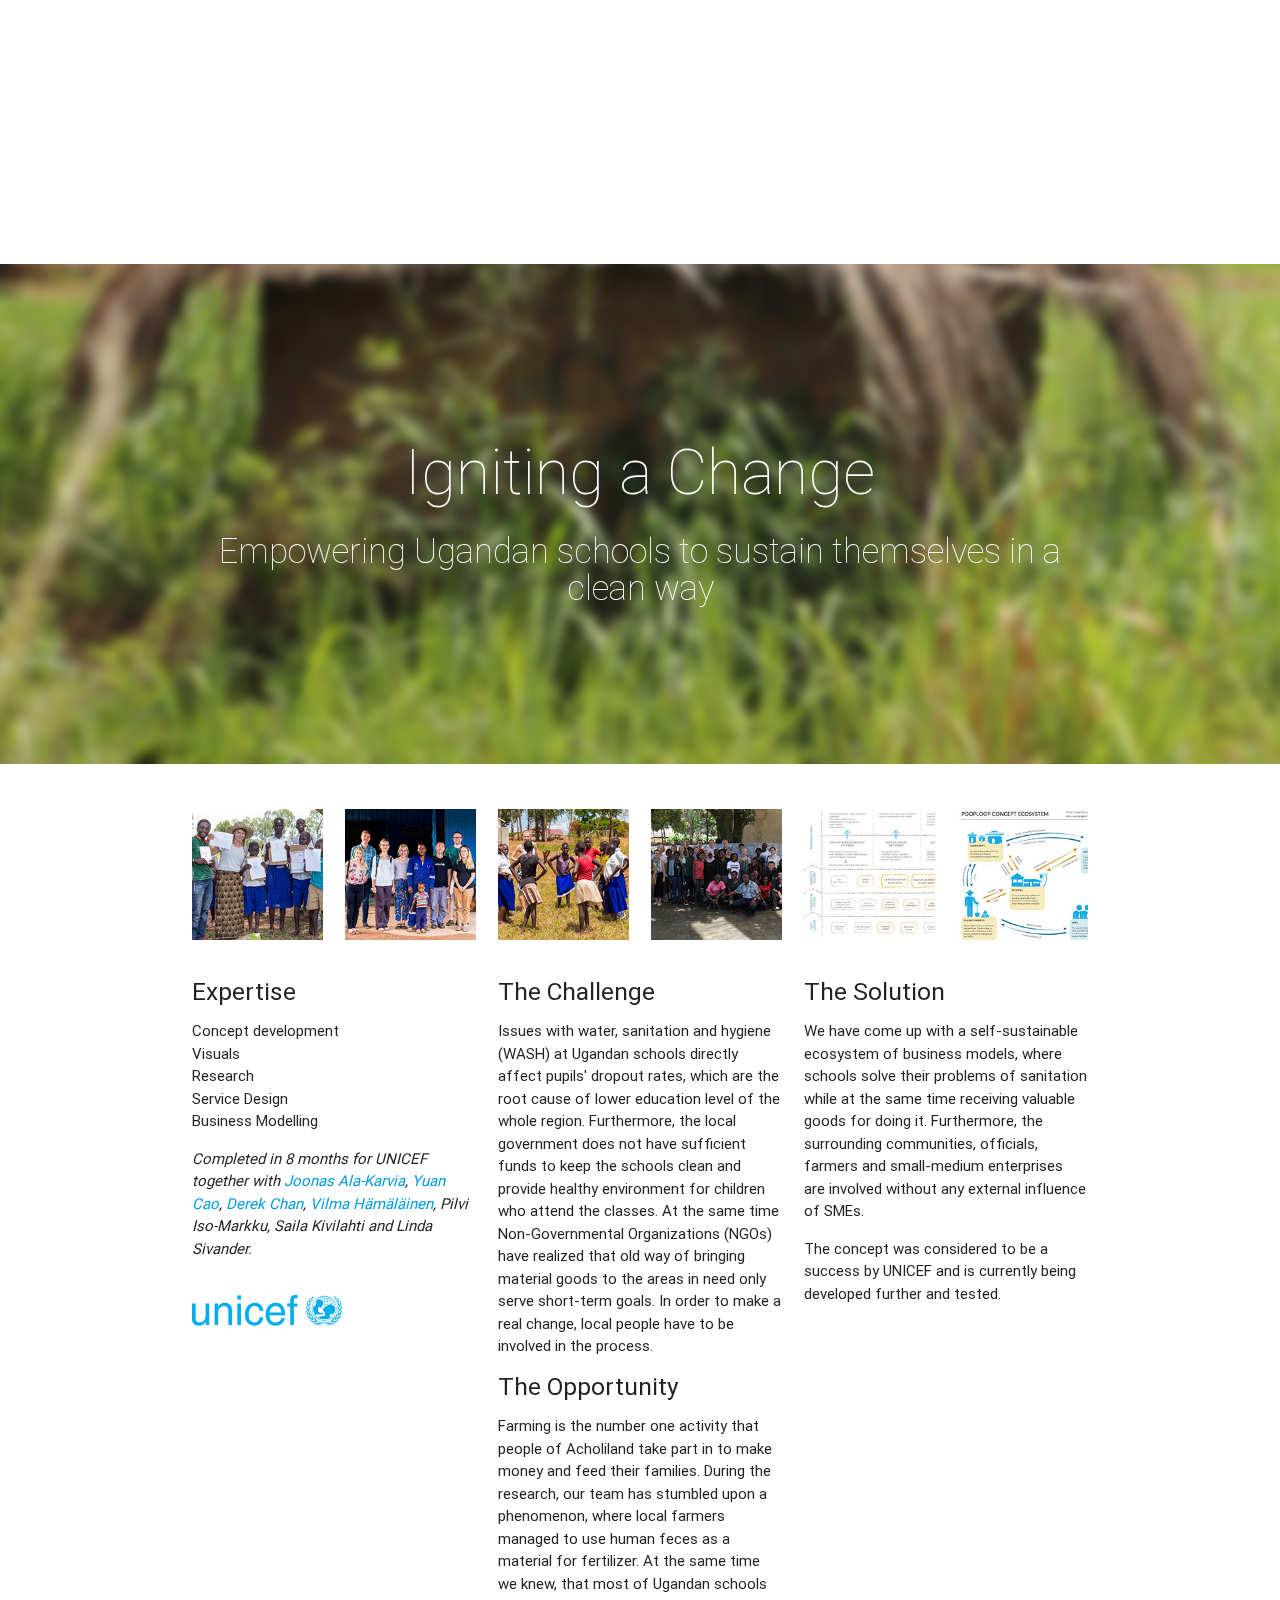
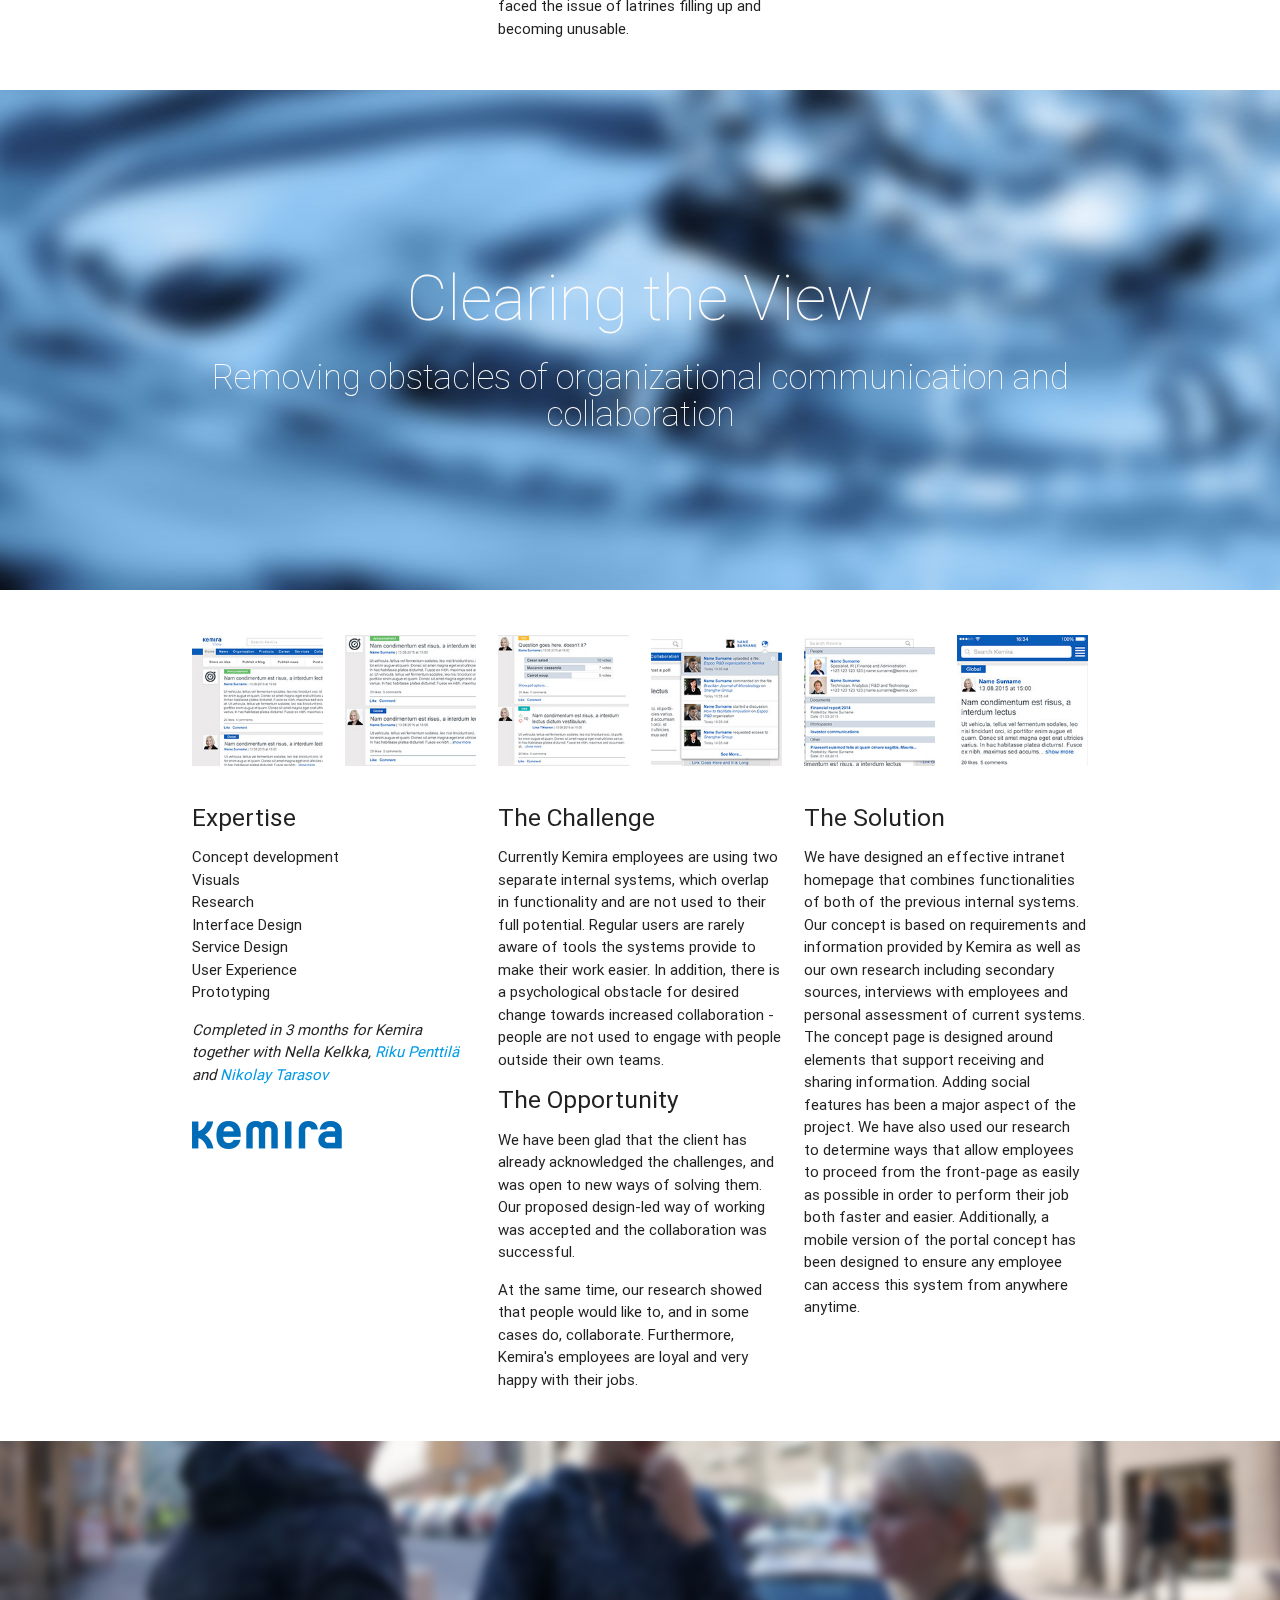
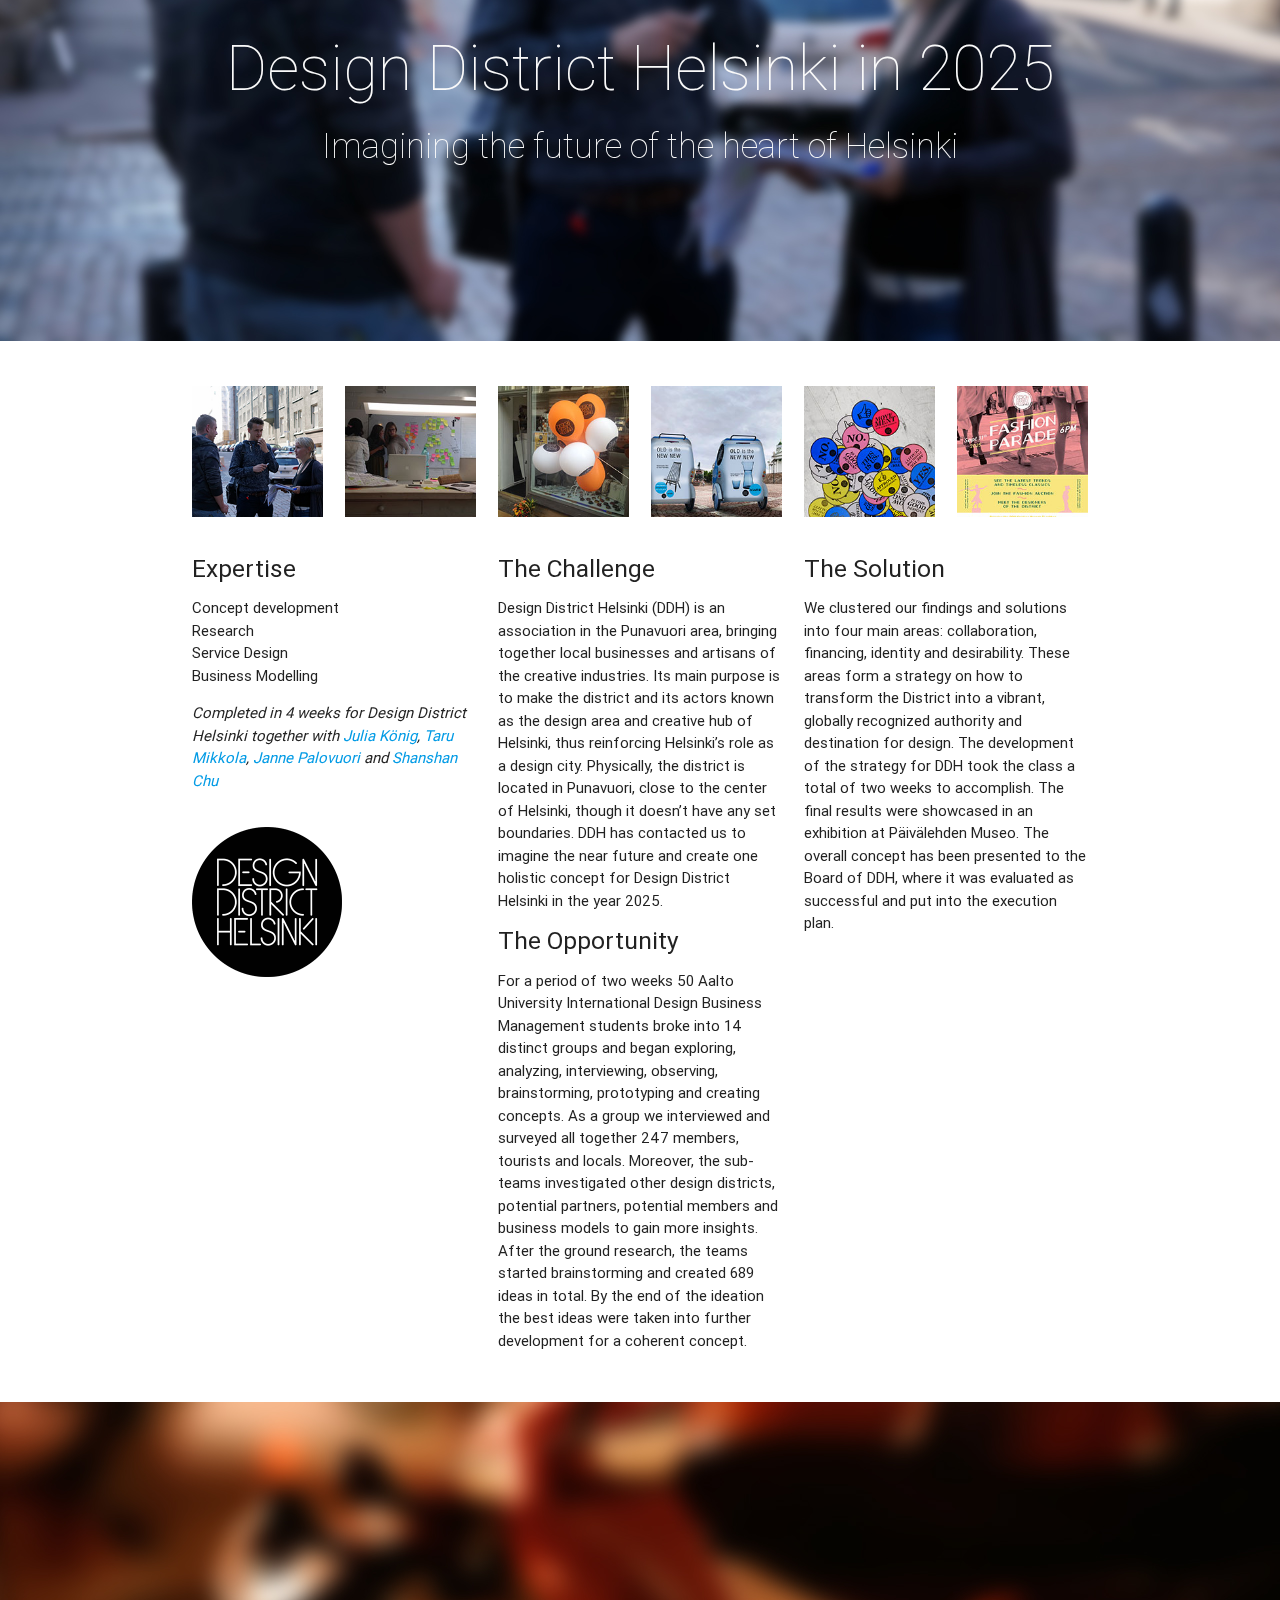
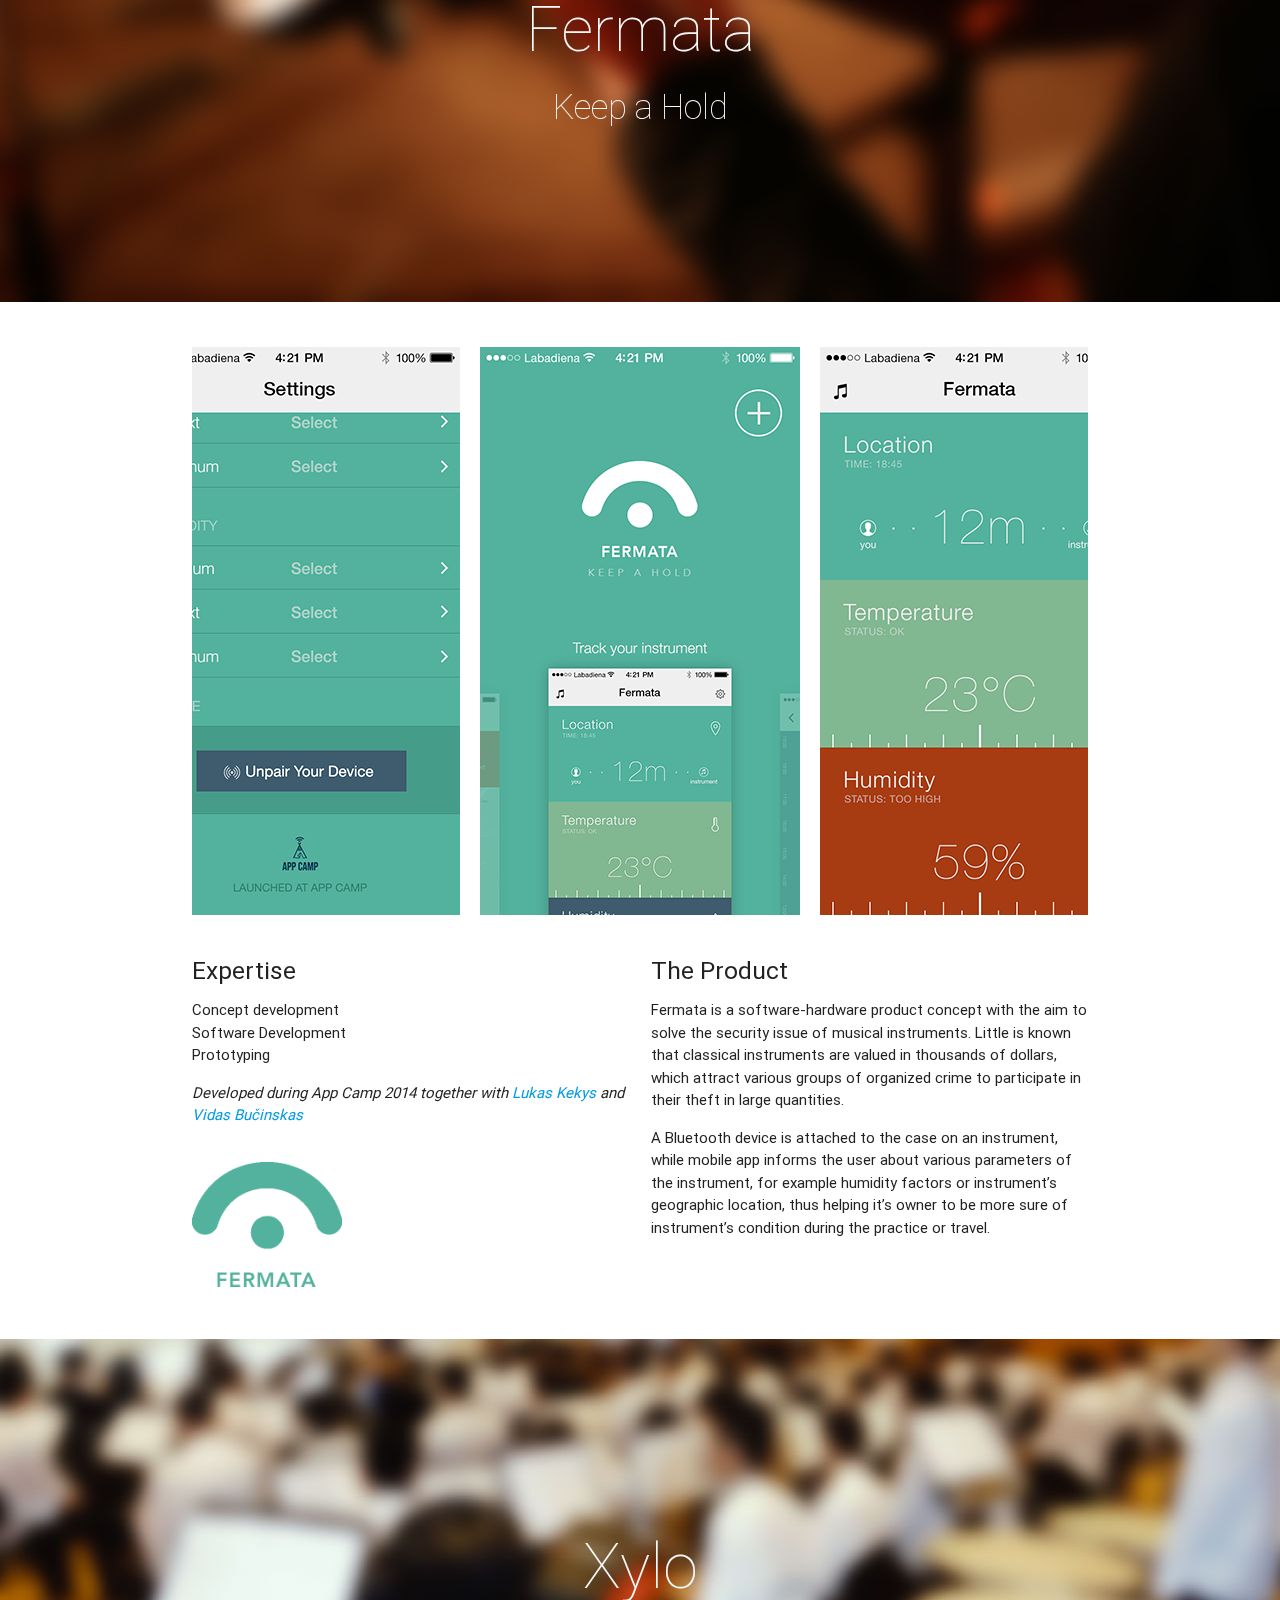
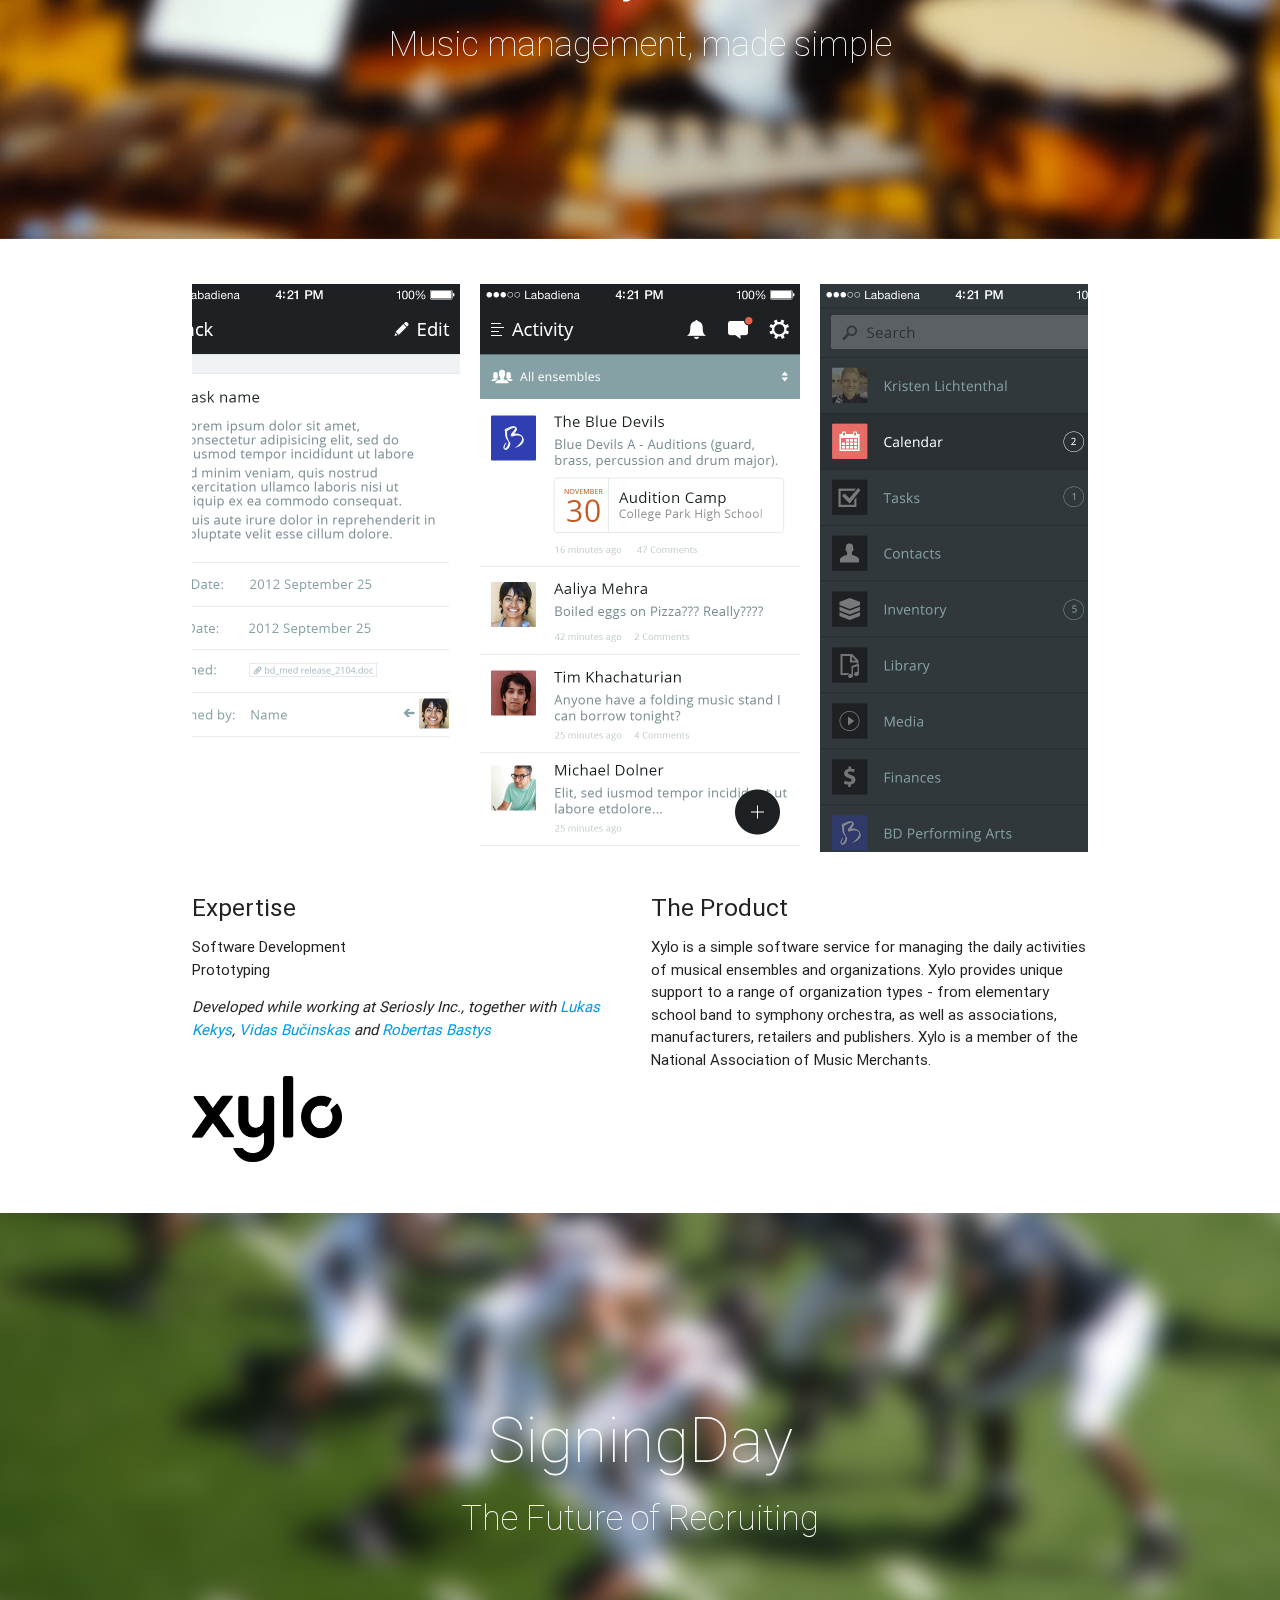
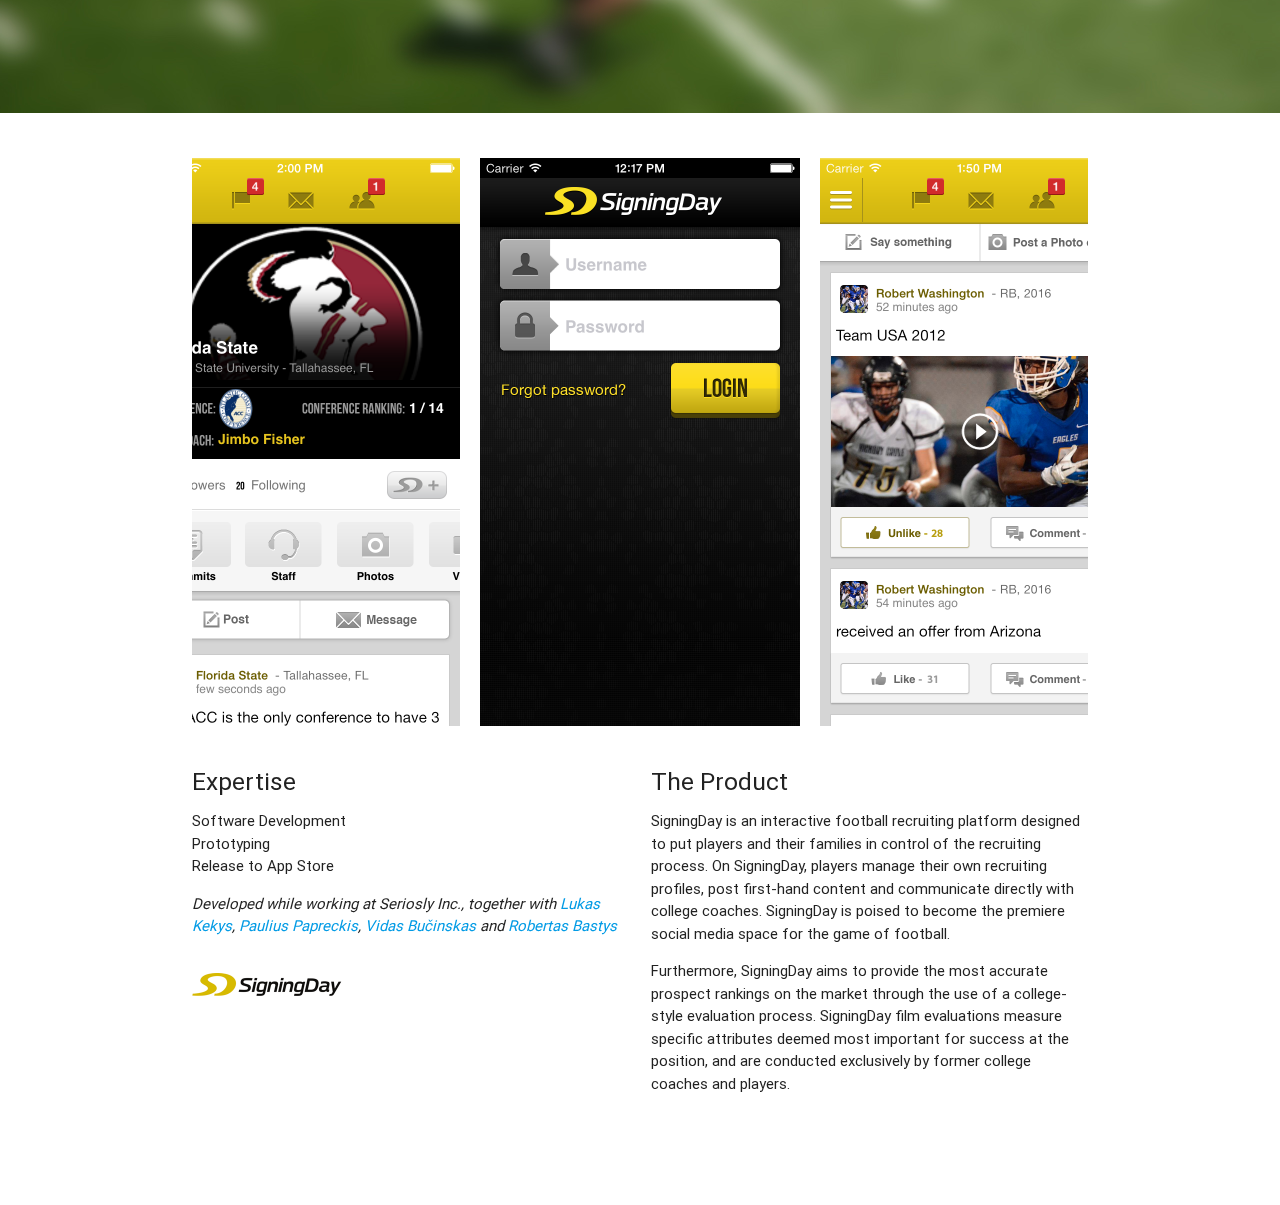
==== commit 29c80d48: "Bio + ideas part sort of done" ====
--- a/index.html
+++ b/index.html
@@ -30,21 +30,30 @@
 		</header><!-- header -->
 		
 		<div class="main">
-			<div class="container">
-				<div id="bio" class="section">
-					<p>I am an International Design Business Management student at Aalto University, with a background in Software Development. Up until now I have worked on a variety of projects, raging from finding solutions for children’s problems in Uganda, to solving corporate communication challenges and creating branding strategies in Finland. Prior to that, I have been working as a software developer in various companies and start-ups.</p>
-					<p>Currently, I am focusing on my Master’s thesis at Aalto and am interested in talking about opportunities for July 2016 onwards.</p>
-					<p>Reach me at <b>EMAIL HEREEEEEEEEE</b></p>
-				</div><!-- bio -->
-			</div><!-- container -->
-			
-			<div class="container">
-				<div id="ideas" class="section">
-					<h1>On Ideas</h1>
-					<p>At first, it’s clear. Then ambiguity becomes scary. Then the dots appear. The most fascinating thing to me is that every individual has its own way of finding and connecting those dots.</p>
-					<p>Pixels, architecture, musical notes and balance sheets – all of the things, that make up our world, have connections to each other, and to us. It just takes some optimism, empathy and persistence, and one will always reach the point of convergence.</p>
-				</div><!-- ideas -->
-			</div><!-- container -->
+			<div id="bio" class="parallax-container fullheight valign-wrapper">
+				<div class="container">
+					<div class="row">
+						<div class="section col m5">
+							<p class="grey-text text-lighten-5 thin">I am an International Design Business Management student at Aalto University, with a background in Software Development. Up until now I have worked on a variety of projects, raging from finding solutions for children’s problems in Uganda, to solving corporate communication challenges and creating branding strategies in Finland. Prior to that, I have been working as a software developer in various companies and start-ups.</p>
+							<p class="grey-text text-lighten-5 thin">Currently, I am focusing on my Master’s thesis at Aalto and am interested in talking about opportunities for July 2016 onwards.</p>
+							<p class="grey-text text-lighten-5 thin">Reach me at <b>EMAIL HEREEEEEEEEE</b></p>
+						</div>
+					</div><!-- row -->
+				</div><!-- container -->
+				<div class="parallax"><img src="img/background-bio.jpg"></div>
+			</div><!-- bio parallax-container fullheight valign-wrapper -->
+			
+			<div id="ideas" class="fullheight valign-wrapper">
+				<div class="container">
+					<div class="row">
+						<div class="section col m6 offset-m3">
+							<h1 class="thin">On Ideas</h1>
+							<p>At first, it’s clear. Then ambiguity becomes scary. Then the dots appear. The most fascinating thing to me is that every individual has its own way of finding and connecting those dots.</p>
+							<p>Pixels, architecture, musical notes and balance sheets – all of the things, that make up our world, have connections to each other, and to us. It just takes some optimism, empathy and persistence, and one will always reach the point of convergence.</p>
+						</div>
+					</div><!-- row -->
+				</div><!-- container -->
+			</div><!-- ideas -->
 			
 			<div id="uniwash" class="parallax-container valign-wrapper">
 				<div class="container center">
--- a/css/style.css
+++ b/css/style.css
@@ -4,8 +4,11 @@
 	max-width: 150px;
 	margin: 20px 0 10px 0;
 }
+.section {
+	margin-top: 30px;
+}
 .gallery {
-	margin-bottom: 0;
+	margin-bottom: 20px;
 }
 .gallery img {
 	width: 100%;
@@ -16,6 +19,9 @@
 	width: auto;
 	max-width: 320px;
 }
+.slick-slider {
+	margin-bottom: 10px;
+}
 .slick-slide {
 	padding: 0 10px 0 10px;
 }
@@ -24,8 +30,9 @@
 		height: 400px;
 	}
 }
-@media only screen and (max-width : 600px) {
-	.slick-slide {
-		height: 280px;
-	}
+#bio p {
+	font-size: 17px;
+}
+#bio .section {
+	margin-top: 0;
 }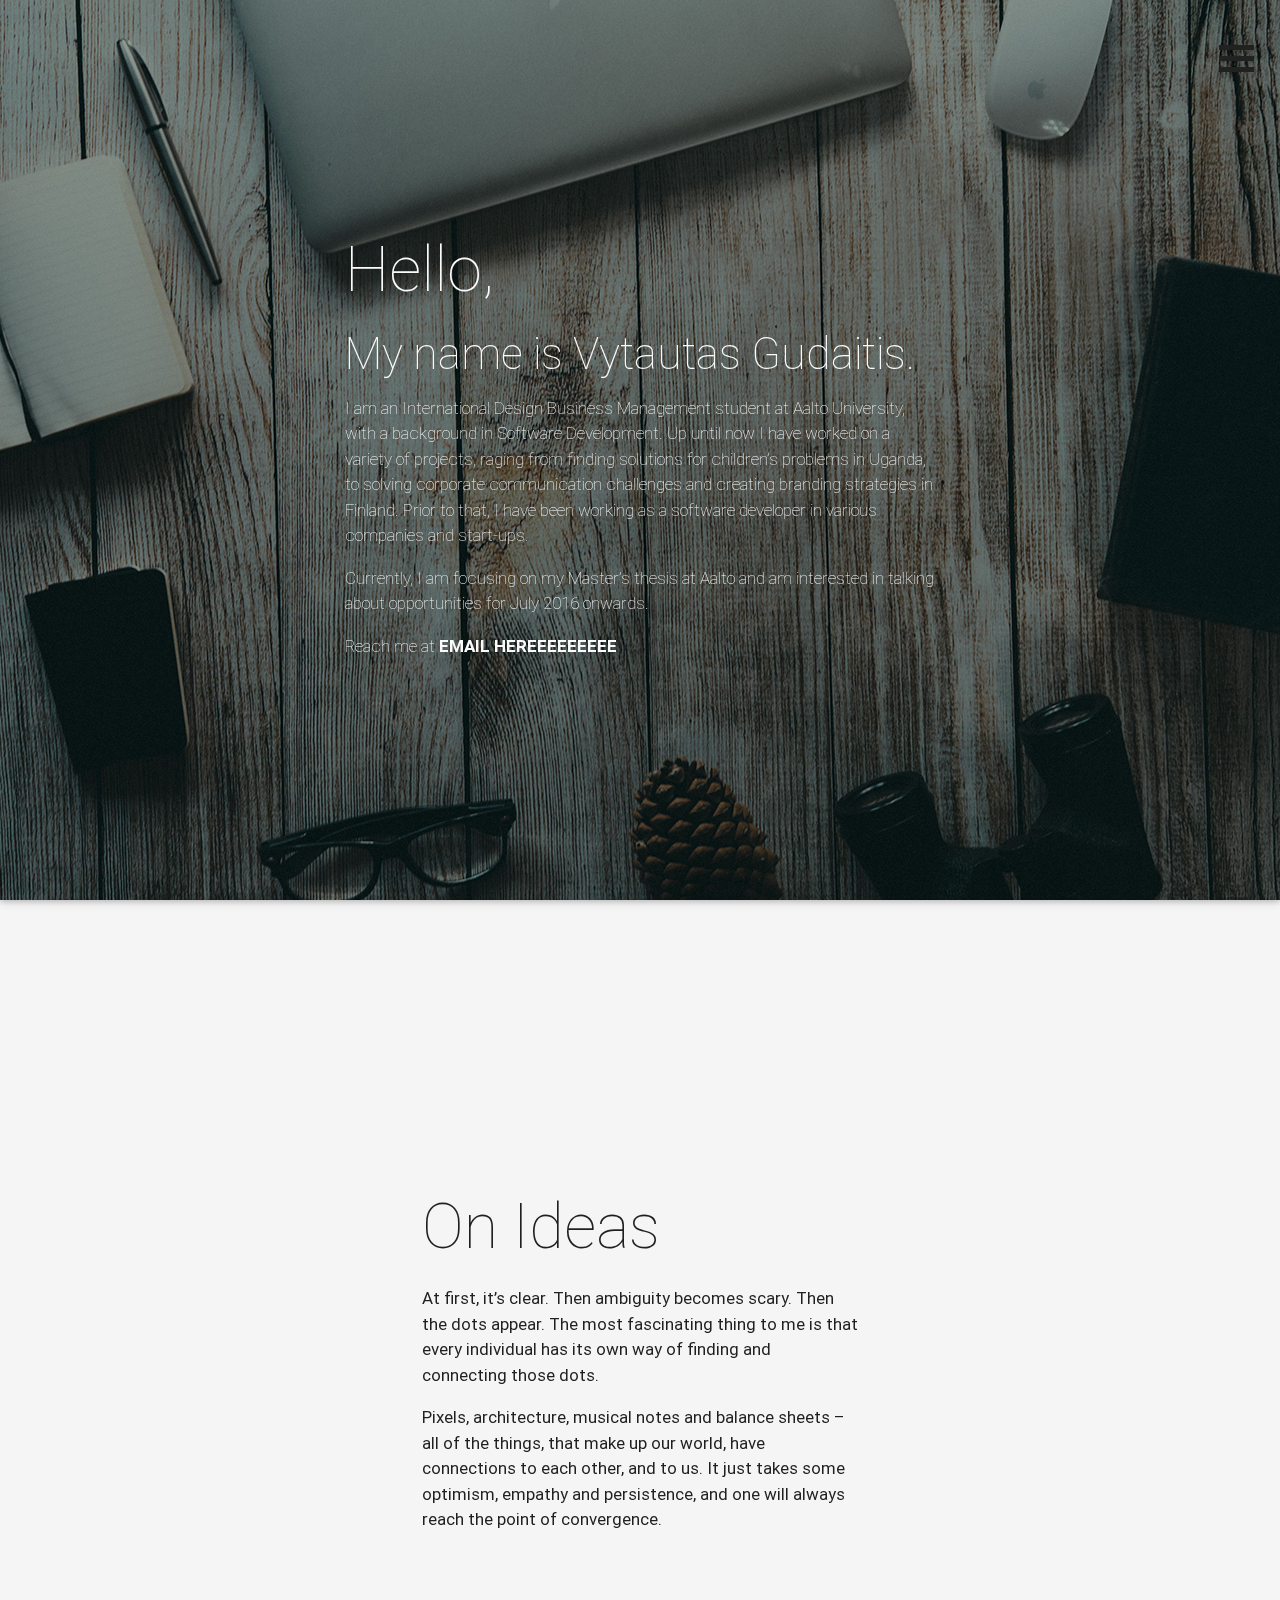
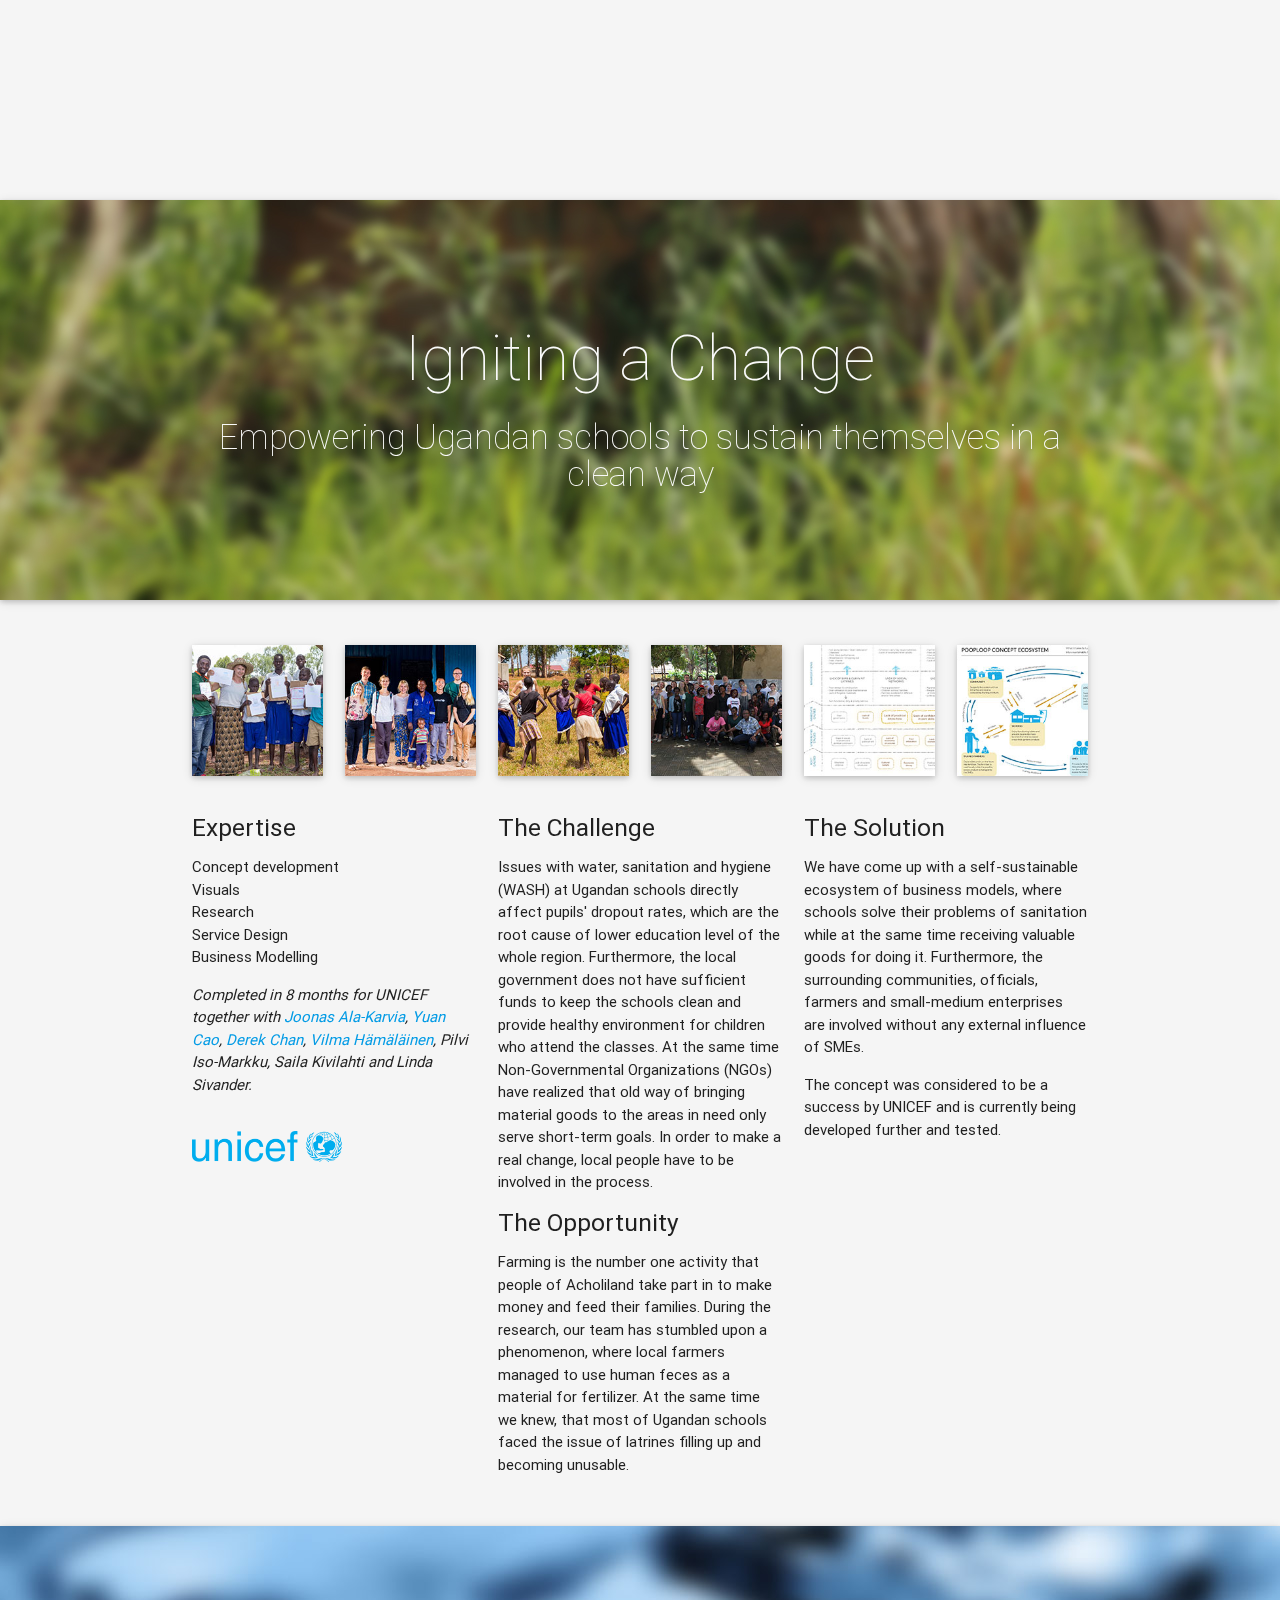
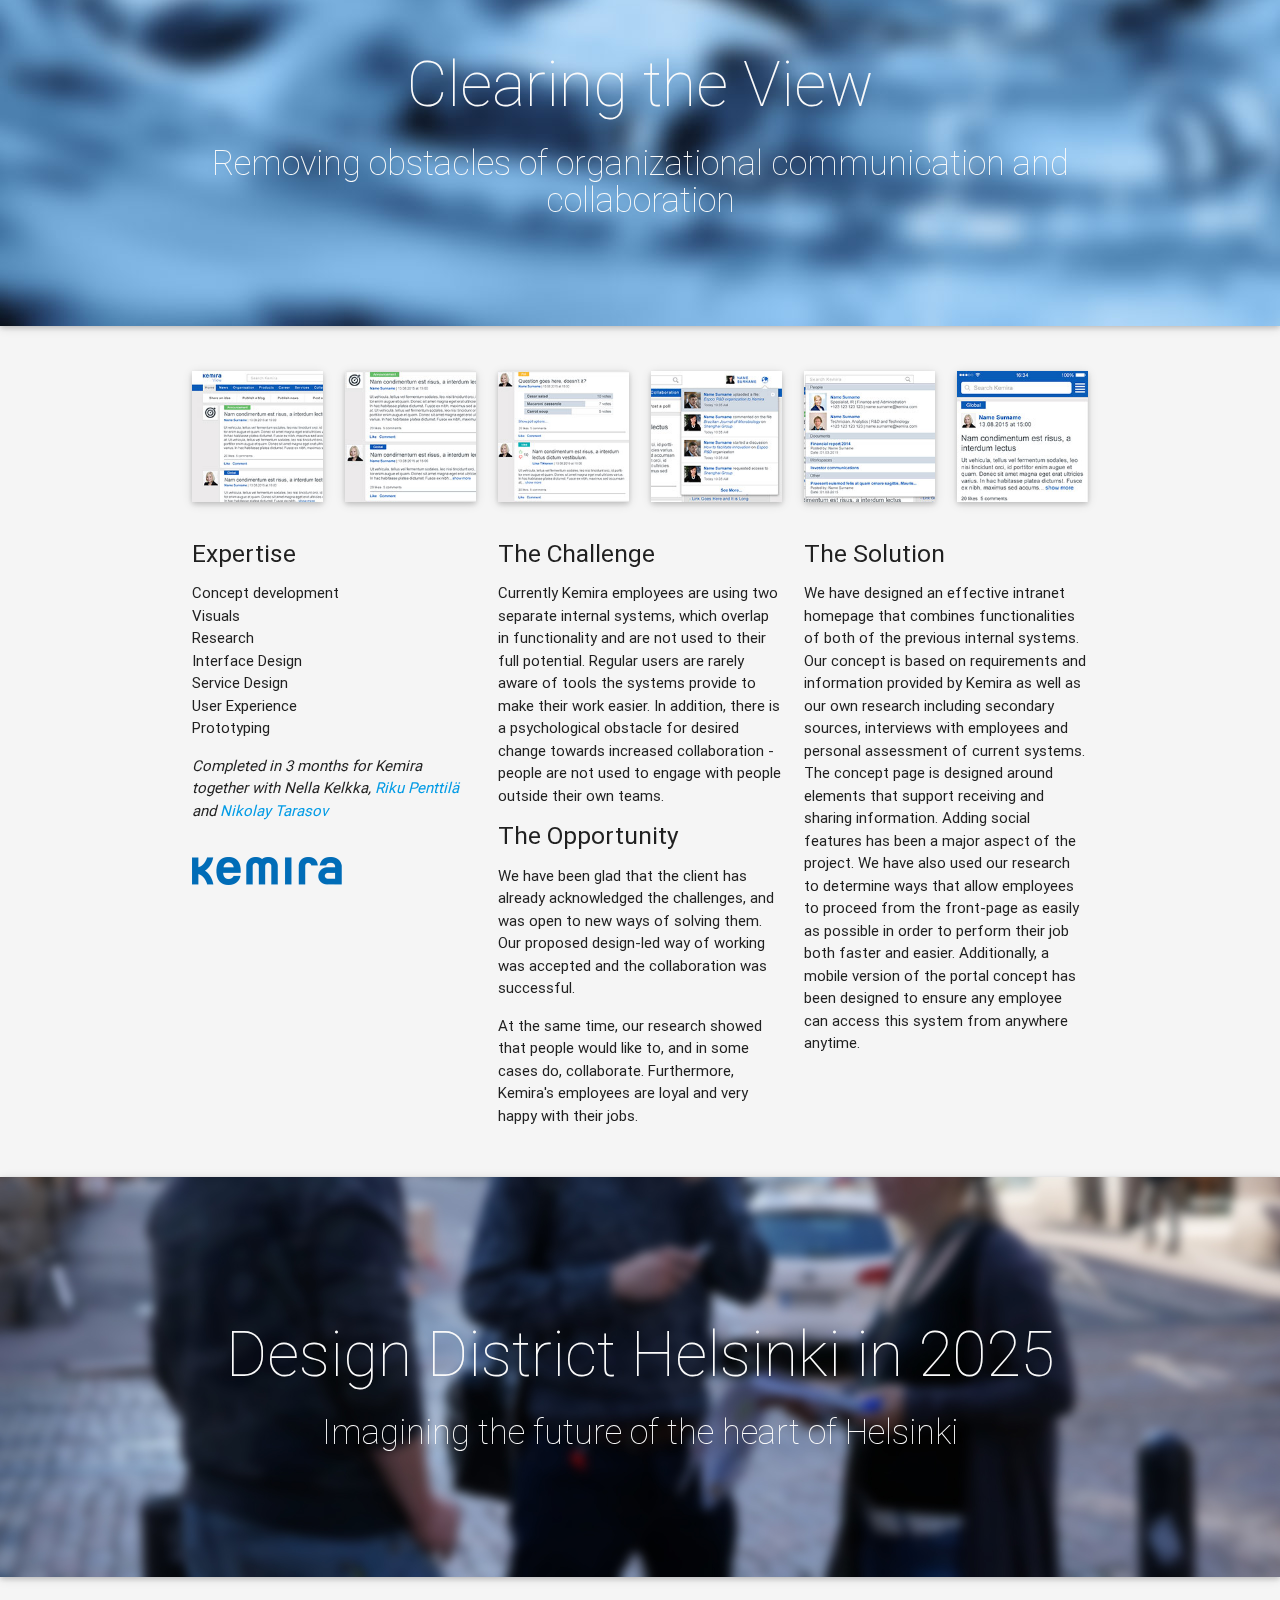
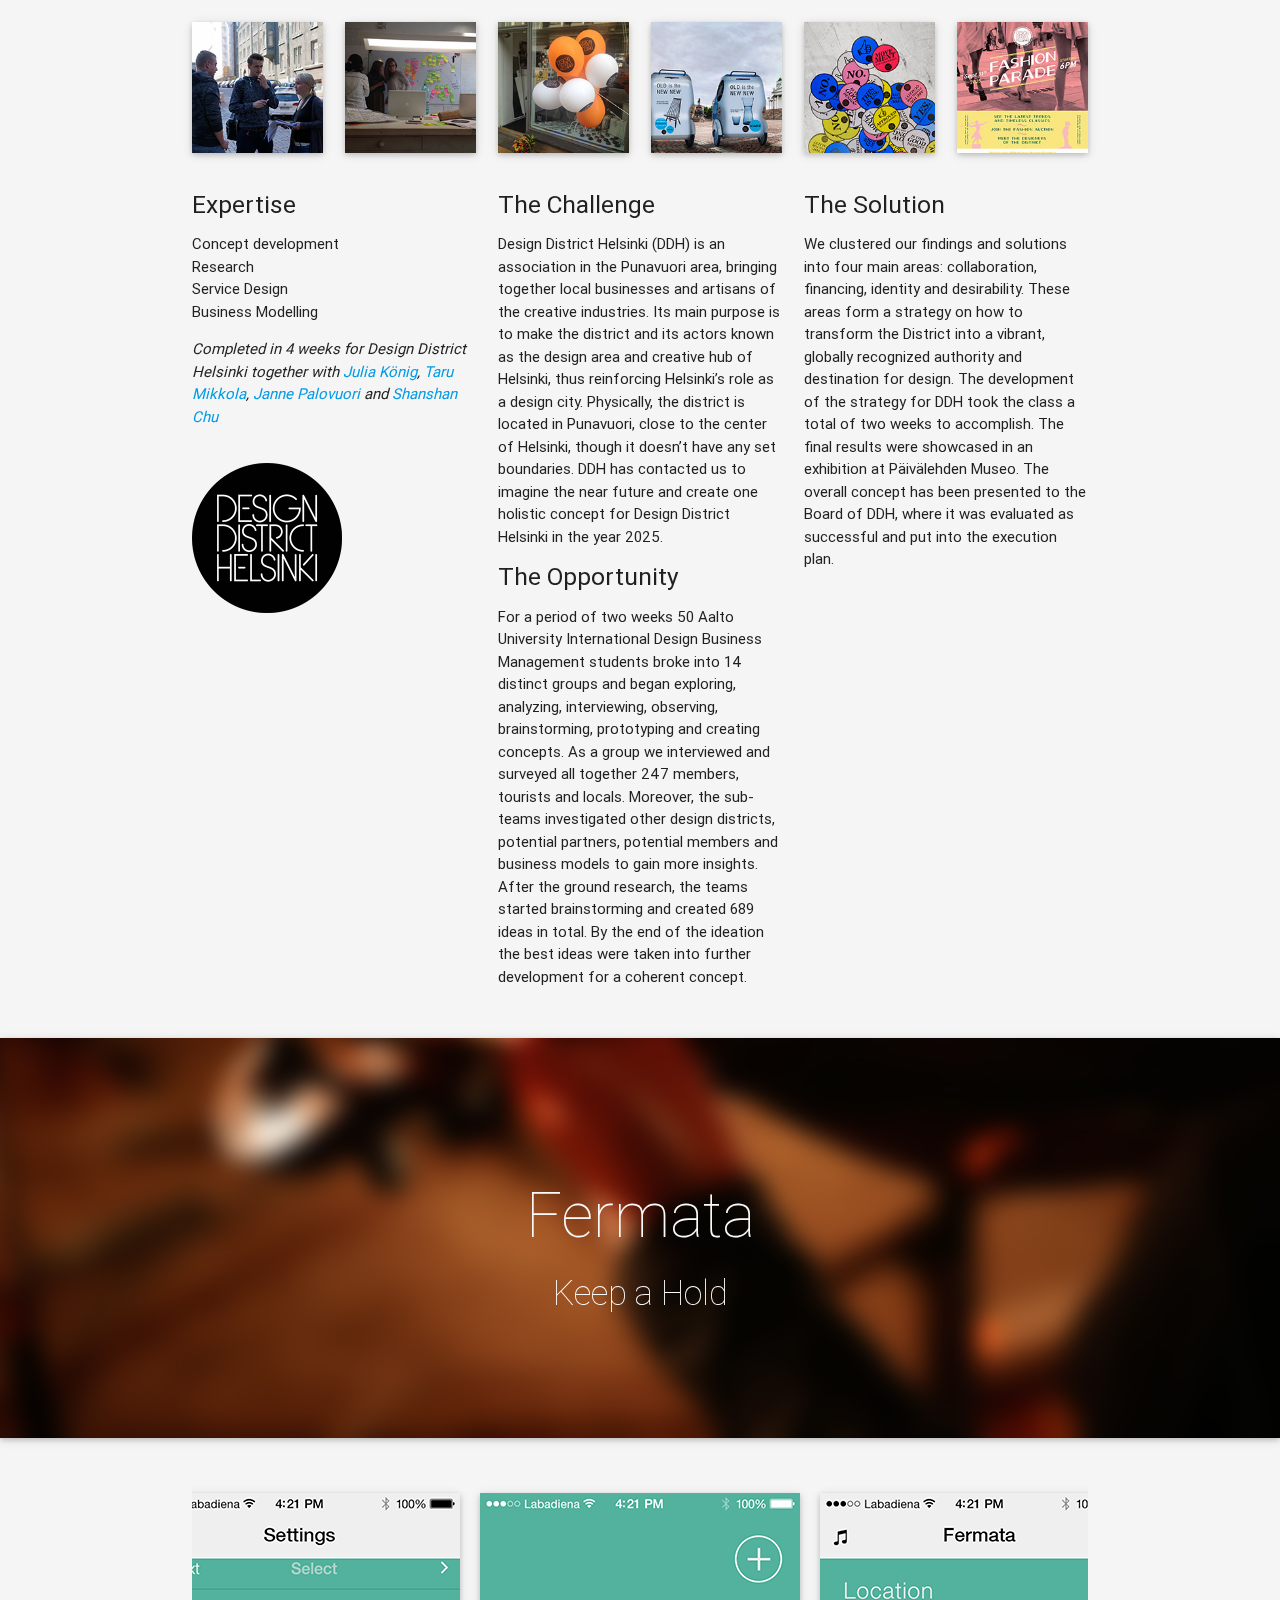
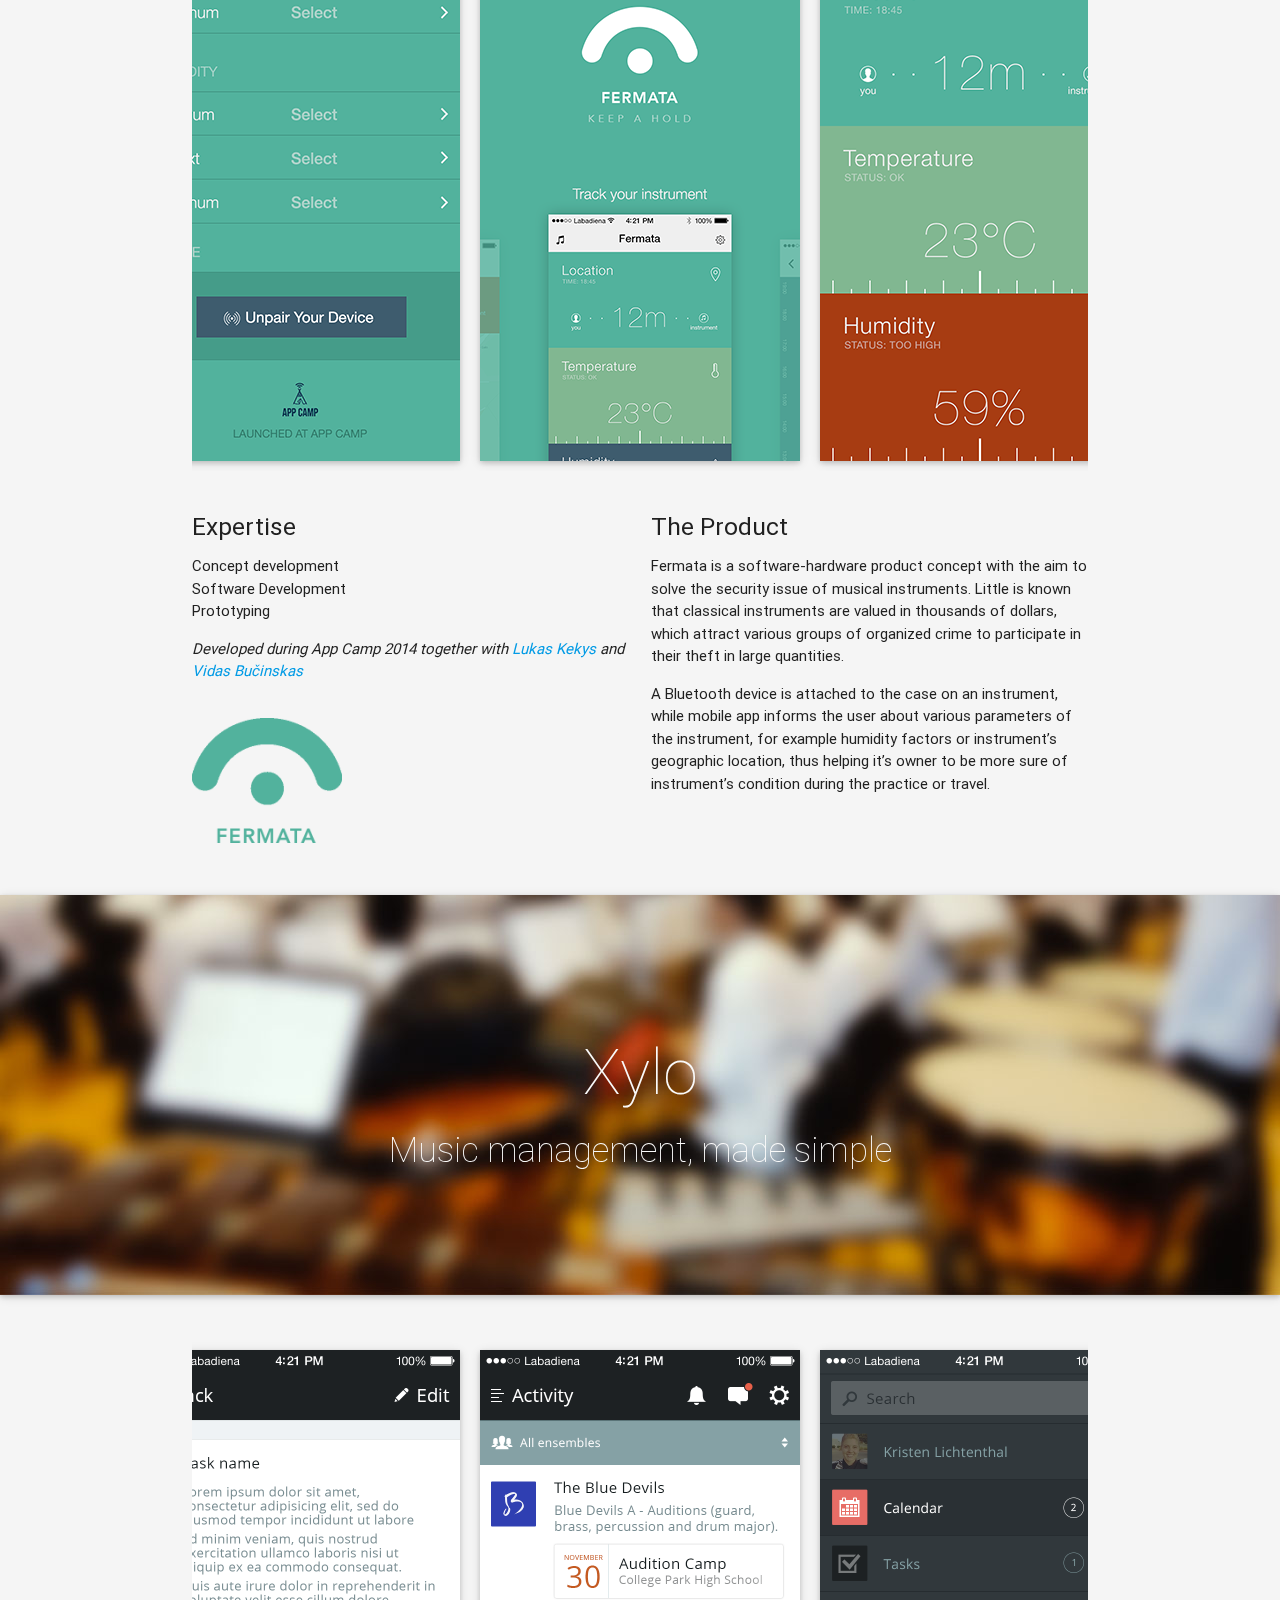
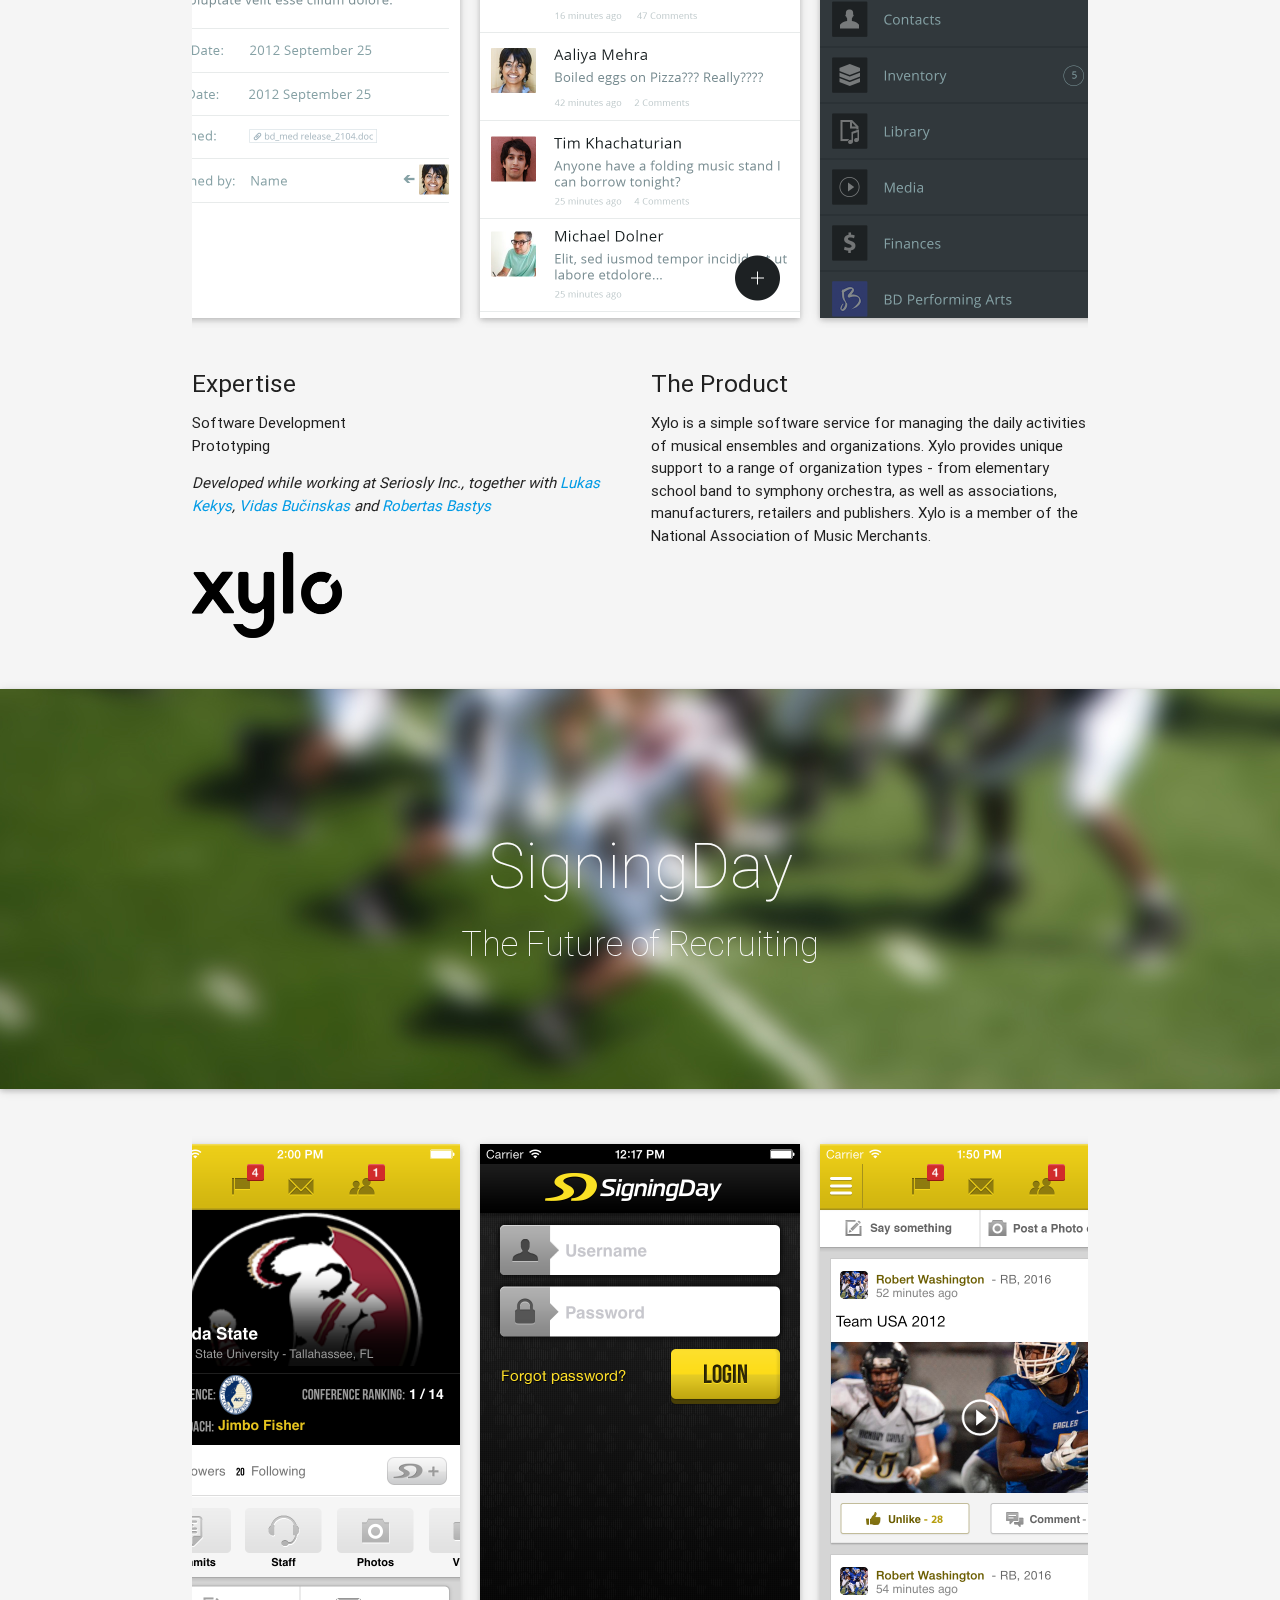
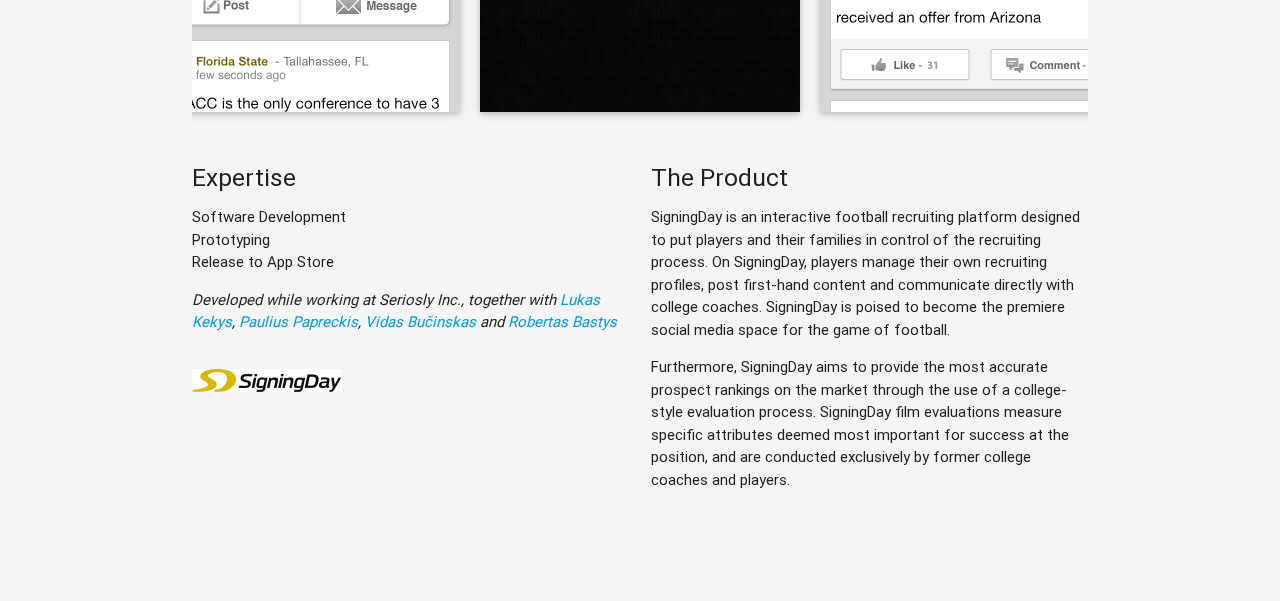
==== commit c08c046e: "ai bbz ka as cia pridariau" ====
--- a/index.html
+++ b/index.html
@@ -3,37 +3,24 @@
 	<head>
 		<link href="http://fonts.googleapis.com/icon?family=Material+Icons" rel="stylesheet">
 		<link type="text/css" rel="stylesheet" href="css/materialize.min.css"  media="screen,projection" />
-		<link rel="stylesheet" type="text/css" href="css/lightbox.css"/>
-		<link rel="stylesheet" type="text/css" href="plugins/slick/slick.css"/>
-		<link rel="stylesheet" type="text/css" href="plugins/slick/slick-theme.css"/>
+		<link rel="stylesheet" type="text/css" href="css/lightbox.css" />
+		<link rel="stylesheet" type="text/css" href="plugins/slick/slick.css" />
+		<link rel="stylesheet" type="text/css" href="plugins/slick/slick-theme.css" />
+		<link type="text/css" rel="stylesheet" href="css/menu.css" />
 		<link type="text/css" rel="stylesheet" href="css/style.css" />
 		<meta charset="UTF-8">
 		<title>Vytautas Gudaitis</title>
 		<meta name="viewport" content="width=device-width, initial-scale=1">
 	</head>
 	
-	<body>
-		<header>
-			<nav class="grey">
-				<ul>
-					<li><a href=#bio>Bio</a></li>
-					<li><a href=#ideas>On Ideas</a></li>
-					<li><a href=#uniwash>UniWASH</a></li>
-					<li><a href=#kemira>Kemira</a></li>
-					<li><a href=#ddh>DDH in 2025</a></li>
-					<li><a href=#fermata>Fermata</a></li>
-					<li><a href=#xylo>Xylo</a></li>
-					<li><a href=#signingday>SigningDay</a></li>
-					<li><a href=#contact>Contact</a></li>
-				</ul>
-			</nav>
-		</header><!-- header -->
-		
+	<body class="grey lighten-4">
 		<div class="main">
-			<div id="bio" class="parallax-container fullheight valign-wrapper">
+			<div id="bio" class="parallax-container fullheight valign-wrapper z-depth-1">
 				<div class="container">
 					<div class="row">
-						<div class="section col m5">
+						<div class="section col m8 offset-m2">
+							<h1 class="grey-text text-lighten-5 thin">Hello,</h1>
+							<h3 class="grey-text text-lighten-5 thin">My name is Vytautas Gudaitis.</h3>
 							<p class="grey-text text-lighten-5 thin">I am an International Design Business Management student at Aalto University, with a background in Software Development. Up until now I have worked on a variety of projects, raging from finding solutions for children’s problems in Uganda, to solving corporate communication challenges and creating branding strategies in Finland. Prior to that, I have been working as a software developer in various companies and start-ups.</p>
 							<p class="grey-text text-lighten-5 thin">Currently, I am focusing on my Master’s thesis at Aalto and am interested in talking about opportunities for July 2016 onwards.</p>
 							<p class="grey-text text-lighten-5 thin">Reach me at <b>EMAIL HEREEEEEEEEE</b></p>
@@ -55,7 +42,7 @@
 				</div><!-- container -->
 			</div><!-- ideas -->
 			
-			<div id="uniwash" class="parallax-container valign-wrapper">
+			<div id="uniwash" class="parallax-container valign-wrapper z-depth-1">
 				<div class="container center">
 					<h1 class="thin grey-text text-lighten-5">Igniting a Change</h1>
 					<h4 class="thin grey-text text-lighten-5">Empowering Ugandan schools to sustain themselves in a clean way</h4>
@@ -67,22 +54,22 @@
 				<div class="section">
 					<div class="row gallery">
 						<div class="col m2 s6">
-							<a href="img/galleries/uniwash/1.jpg" data-lightbox="uniwash"><img src="img/galleries/uniwash/1_thumb.jpg"></a>
-						</div>
-						<div class="col m2 s6">
-							<a href="img/galleries/uniwash/2.jpg" data-lightbox="uniwash"><img src="img/galleries/uniwash/2_thumb.jpg"></a>
-						</div>
-						<div class="col m2 s6">
-							<a href="img/galleries/uniwash/3.jpg" data-lightbox="uniwash"><img src="img/galleries/uniwash/3_thumb.jpg"></a>
-						</div>
-						<div class="col m2 s6">
-							<a href="img/galleries/uniwash/4.jpg" data-lightbox="uniwash"><img src="img/galleries/uniwash/4_thumb.jpg"></a>
-						</div>
-						<div class="col m2 s6">
-							<a href="img/galleries/uniwash/5.jpg" data-lightbox="uniwash"><img src="img/galleries/uniwash/5_thumb.jpg"></a>
-						</div>
-						<div class="col m2 s6">
-							<a href="img/galleries/uniwash/6.jpg" data-lightbox="uniwash"><img src="img/galleries/uniwash/6_thumb.jpg"></a>
+							<a href="img/galleries/uniwash/1.jpg" data-lightbox="uniwash"><img class="z-depth-1" src="img/galleries/uniwash/1_thumb.jpg"></a>
+						</div>
+						<div class="col m2 s6">
+							<a href="img/galleries/uniwash/2.jpg" data-lightbox="uniwash"><img class="z-depth-1" src="img/galleries/uniwash/2_thumb.jpg"></a>
+						</div>
+						<div class="col m2 s6">
+							<a href="img/galleries/uniwash/3.jpg" data-lightbox="uniwash"><img class="z-depth-1" src="img/galleries/uniwash/3_thumb.jpg"></a>
+						</div>
+						<div class="col m2 s6">
+							<a href="img/galleries/uniwash/4.jpg" data-lightbox="uniwash"><img class="z-depth-1" src="img/galleries/uniwash/4_thumb.jpg"></a>
+						</div>
+						<div class="col m2 s6">
+							<a href="img/galleries/uniwash/5.jpg" data-lightbox="uniwash"><img class="z-depth-1" src="img/galleries/uniwash/5_thumb.jpg"></a>
+						</div>
+						<div class="col m2 s6">
+							<a href="img/galleries/uniwash/6.jpg" data-lightbox="uniwash"><img class="z-depth-1" src="img/galleries/uniwash/6_thumb.jpg"></a>
 						</div>
 					</div>
 					<div class="row">
@@ -113,7 +100,7 @@
 				</div><!-- section -->
 			</div><!-- container -->
 			
-			<div id="kemira" class="parallax-container valign-wrapper">
+			<div id="kemira" class="parallax-container valign-wrapper z-depth-1">
 				<div class="container center">
 					<h1 class="thin grey-text text-lighten-5">Clearing the View</h1>
 					<h4 class="thin grey-text text-lighten-5">Removing obstacles of organizational communication and collaboration</h4>
@@ -125,22 +112,22 @@
 				<div class="section">
 					<div class="row gallery">
 						<div class="col m2 s6">
-							<a href="img/galleries/kemira/1.png" data-lightbox="kemira"><img src="img/galleries/kemira/1_thumb.jpg"></a>
-						</div>
-						<div class="col m2 s6">
-							<a href="img/galleries/kemira/2.png" data-lightbox="kemira"><img src="img/galleries/kemira/2_thumb.jpg"></a>
-						</div>
-						<div class="col m2 s6">
-							<a href="img/galleries/kemira/3.png" data-lightbox="kemira"><img src="img/galleries/kemira/3_thumb.jpg"></a>
-						</div>
-						<div class="col m2 s6">
-							<a href="img/galleries/kemira/4.png" data-lightbox="kemira"><img src="img/galleries/kemira/4_thumb.jpg"></a>
-						</div>
-						<div class="col m2 s6">
-							<a href="img/galleries/kemira/5.png" data-lightbox="kemira"><img src="img/galleries/kemira/5_thumb.jpg"></a>
-						</div>
-						<div class="col m2 s6">
-							<a href="img/galleries/kemira/6.png" data-lightbox="kemira"><img src="img/galleries/kemira/6_thumb.jpg"></a>
+							<a href="img/galleries/kemira/1.png" data-lightbox="kemira"><img class="z-depth-1" src="img/galleries/kemira/1_thumb.jpg"></a>
+						</div>
+						<div class="col m2 s6">
+							<a href="img/galleries/kemira/2.png" data-lightbox="kemira"><img class="z-depth-1" src="img/galleries/kemira/2_thumb.jpg"></a>
+						</div>
+						<div class="col m2 s6">
+							<a href="img/galleries/kemira/3.png" data-lightbox="kemira"><img class="z-depth-1" src="img/galleries/kemira/3_thumb.jpg"></a>
+						</div>
+						<div class="col m2 s6">
+							<a href="img/galleries/kemira/4.png" data-lightbox="kemira"><img class="z-depth-1" src="img/galleries/kemira/4_thumb.jpg"></a>
+						</div>
+						<div class="col m2 s6">
+							<a href="img/galleries/kemira/5.png" data-lightbox="kemira"><img class="z-depth-1" src="img/galleries/kemira/5_thumb.jpg"></a>
+						</div>
+						<div class="col m2 s6">
+							<a href="img/galleries/kemira/6.png" data-lightbox="kemira"><img class="z-depth-1" src="img/galleries/kemira/6_thumb.jpg"></a>
 						</div>
 					</div>
 					<div class="row">
@@ -173,7 +160,7 @@
 				</div><!-- section -->
 			</div><!-- container -->
 			
-			<div id="ddh" class="parallax-container valign-wrapper">
+			<div id="ddh" class="parallax-container valign-wrapper z-depth-1">
 				<div class="container center">
 					<h1 class="thin grey-text text-lighten-5">Design District Helsinki in 2025</h1>
 					<h4 class="thin grey-text text-lighten-5">Imagining the future of the heart of Helsinki</h4>
@@ -185,22 +172,22 @@
 				<div class="section">
 					<div class="row gallery">
 						<div class="col m2 s6">
-							<a href="img/galleries/ddh/1.jpg" data-lightbox="ddh"><img src="img/galleries/ddh/1_thumb.jpg"></a>
-						</div>
-						<div class="col m2 s6">
-							<a href="img/galleries/ddh/2.jpg" data-lightbox="ddh"><img src="img/galleries/ddh/2_thumb.jpg"></a>
-						</div>
-						<div class="col m2 s6">
-							<a href="img/galleries/ddh/3.jpg" data-lightbox="ddh"><img src="img/galleries/ddh/3_thumb.jpg"></a>
-						</div>
-						<div class="col m2 s6">
-							<a href="img/galleries/ddh/4.jpg" data-lightbox="ddh"><img src="img/galleries/ddh/4_thumb.jpg"></a>
-						</div>
-						<div class="col m2 s6">
-							<a href="img/galleries/ddh/5.jpg" data-lightbox="ddh"><img src="img/galleries/ddh/5_thumb.jpg"></a>
-						</div>
-						<div class="col m2 s6">
-							<a href="img/galleries/ddh/6.jpg" data-lightbox="ddh"><img src="img/galleries/ddh/6_thumb.jpg"></a>
+							<a href="img/galleries/ddh/1.jpg" data-lightbox="ddh"><img class="z-depth-1" src="img/galleries/ddh/1_thumb.jpg"></a>
+						</div>
+						<div class="col m2 s6">
+							<a href="img/galleries/ddh/2.jpg" data-lightbox="ddh"><img class="z-depth-1" src="img/galleries/ddh/2_thumb.jpg"></a>
+						</div>
+						<div class="col m2 s6">
+							<a href="img/galleries/ddh/3.jpg" data-lightbox="ddh"><img class="z-depth-1" src="img/galleries/ddh/3_thumb.jpg"></a>
+						</div>
+						<div class="col m2 s6">
+							<a href="img/galleries/ddh/4.jpg" data-lightbox="ddh"><img class="z-depth-1" src="img/galleries/ddh/4_thumb.jpg"></a>
+						</div>
+						<div class="col m2 s6">
+							<a href="img/galleries/ddh/5.jpg" data-lightbox="ddh"><img class="z-depth-1" src="img/galleries/ddh/5_thumb.jpg"></a>
+						</div>
+						<div class="col m2 s6">
+							<a href="img/galleries/ddh/6.jpg" data-lightbox="ddh"><img class="z-depth-1" src="img/galleries/ddh/6_thumb.jpg"></a>
 						</div>
 					</div>
 					<div class="row">
@@ -229,7 +216,7 @@
 				</div><!-- section -->
 			</div><!-- container -->
 			
-			<div id="fermata" class="parallax-container valign-wrapper">
+			<div id="fermata" class="parallax-container valign-wrapper z-depth-1">
 				<div class="container center">
 					<h1 class="thin grey-text text-lighten-5">Fermata</h1>
 					<h4 class="thin grey-text text-lighten-5">Keep a Hold</h4>
@@ -242,13 +229,13 @@
 					<div class="row">
 						<div class="col s12">
 							<div class="carousel-mobile">
-								<div><img src="img/galleries/fermata/1.png"></div>
-								<div><img src="img/galleries/fermata/2.png"></div>
-								<div><img src="img/galleries/fermata/3.png"></div>
-								<div><img src="img/galleries/fermata/4.png"></div>
-								<div><img src="img/galleries/fermata/5.png"></div>
-								<div><img src="img/galleries/fermata/6.png"></div>
-								<div><img src="img/galleries/fermata/7.png"></div>
+								<div><img class="z-depth-1" src="img/galleries/fermata/1.png"></div>
+								<div><img class="z-depth-1" src="img/galleries/fermata/2.png"></div>
+								<div><img class="z-depth-1" src="img/galleries/fermata/3.png"></div>
+								<div><img class="z-depth-1" src="img/galleries/fermata/4.png"></div>
+								<div><img class="z-depth-1" src="img/galleries/fermata/5.png"></div>
+								<div><img class="z-depth-1" src="img/galleries/fermata/6.png"></div>
+								<div><img class="z-depth-1" src="img/galleries/fermata/7.png"></div>
 							</div><!-- carousel-mobile -->
 						</div>
 					</div><!-- row -->
@@ -272,7 +259,7 @@
 				</div><!-- section -->
 			</div><!-- container -->
 			
-			<div id="xylo" class="parallax-container valign-wrapper">
+			<div id="xylo" class="parallax-container valign-wrapper z-depth-1">
 				<div class="container center">
 					<h1 class="thin grey-text text-lighten-5">Xylo</h1>
 					<h4 class="thin grey-text text-lighten-5">Music management, made simple</h4>
@@ -285,13 +272,13 @@
 					<div class="row">
 						<div class="col s12">
 							<div class="carousel-mobile">
-								<div><img src="img/galleries/xylo/1.png"></div>
-								<div><img src="img/galleries/xylo/2.png"></div>
-								<div><img src="img/galleries/xylo/3.png"></div>
-								<div><img src="img/galleries/xylo/4.png"></div>
-								<div><img src="img/galleries/xylo/5.png"></div>
-								<div><img src="img/galleries/xylo/6.png"></div>
-								<div><img src="img/galleries/xylo/7.png"></div>
+								<div><img class="z-depth-1" src="img/galleries/xylo/1.png"></div>
+								<div><img class="z-depth-1" src="img/galleries/xylo/2.png"></div>
+								<div><img class="z-depth-1" src="img/galleries/xylo/3.png"></div>
+								<div><img class="z-depth-1" src="img/galleries/xylo/4.png"></div>
+								<div><img class="z-depth-1" src="img/galleries/xylo/5.png"></div>
+								<div><img class="z-depth-1" src="img/galleries/xylo/6.png"></div>
+								<div><img class="z-depth-1" src="img/galleries/xylo/7.png"></div>
 							</div><!-- carousel-mobile -->
 						</div>
 					</div><!-- row -->
@@ -313,7 +300,7 @@
 				</div><!-- section -->
 			</div><!-- container -->
 			
-			<div id="signingday" class="parallax-container valign-wrapper">
+			<div id="signingday" class="parallax-container valign-wrapper z-depth-1">
 				<div class="container center">
 					<h1 class="thin grey-text text-lighten-5">SigningDay</h1>
 					<h4 class="thin grey-text text-lighten-5">The Future of Recruiting</h4>
@@ -326,13 +313,13 @@
 					<div class="row">
 						<div class="col s12">
 							<div class="carousel-mobile">
-								<div><img src="img/galleries/signingday/1.png"></div>
-								<div><img src="img/galleries/signingday/2.png"></div>
-								<div><img src="img/galleries/signingday/3.png"></div>
-								<div><img src="img/galleries/signingday/4.png"></div>
-								<div><img src="img/galleries/signingday/5.png"></div>
-								<div><img src="img/galleries/signingday/6.png"></div>
-								<div><img src="img/galleries/signingday/7.png"></div>
+								<div><img class="z-depth-1" src="img/galleries/signingday/1.png"></div>
+								<div><img class="z-depth-1" src="img/galleries/signingday/2.png"></div>
+								<div><img class="z-depth-1" src="img/galleries/signingday/3.png"></div>
+								<div><img class="z-depth-1" src="img/galleries/signingday/4.png"></div>
+								<div><img class="z-depth-1" src="img/galleries/signingday/5.png"></div>
+								<div><img class="z-depth-1" src="img/galleries/signingday/6.png"></div>
+								<div><img class="z-depth-1" src="img/galleries/signingday/7.png"></div>
 							</div><!-- carousel-mobile -->
 						</div>
 					</div><!-- row -->
@@ -363,6 +350,28 @@
 			</footer>
 		</div><!-- container -->
 		
+		<div class="button_container" id="toggle">
+				<span class="top z-depth-1"></span>
+				<span class="middle z-depth-1"></span>
+				<span class="bottom z-depth-1"></span>
+			</div>
+				
+			<div class="overlay" id="overlay">
+				<div class="overlay-menu">
+					<ul>
+						<li><a href=#bio>Bio</a></li>
+						<li><a href=#ideas>On Ideas</a></li>
+						<li><a href=#uniwash>UniWASH</a></li>
+						<li><a href=#kemira>Kemira</a></li>
+						<li><a href=#ddh>DDH in 2025</a></li>
+						<li><a href=#fermata>Fermata</a></li>
+						<li><a href=#xylo>Xylo</a></li>
+						<li><a href=#signingday>SigningDay</a></li>
+						<li><a href=#contact>Contact</a></li>
+					</ul>
+				</div>
+			</div>
+		
 		<script type="text/javascript" src="https://code.jquery.com/jquery-2.1.1.min.js"></script>
       	<script type="text/javascript" src="js/materialize.min.js"></script>
 		<script type="text/javascript" src="js/lightbox.js"></script>
--- a/css/menu.css
+++ b/css/menu.css
@@ -0,0 +1,161 @@
+/*@import url(http://fonts.googleapis.com/css?family=Vollkorn|Roboto);*/
+
+.button_container {
+  position: fixed;
+  top: 5%;
+  right: 2%;
+  height: 27px;
+  width: 35px;
+  cursor: pointer;
+  z-index: 100;
+  -webkit-transition: opacity .25s ease;
+          transition: opacity .25s ease;
+}
+.button_container:hover {
+  opacity: .7;
+}
+.button_container.active .top {
+  -webkit-transform: translateY(11px) translateX(0) rotate(45deg);
+      -ms-transform: translateY(11px) translateX(0) rotate(45deg);
+          transform: translateY(11px) translateX(0) rotate(45deg);
+  background: #FFF;
+}
+.button_container.active .middle {
+  opacity: 0;
+  background: #FFF;
+}
+.button_container.active .bottom {
+  -webkit-transform: translateY(-11px) translateX(0) rotate(-45deg);
+      -ms-transform: translateY(-11px) translateX(0) rotate(-45deg);
+          transform: translateY(-11px) translateX(0) rotate(-45deg);
+  background: #FFF;
+}
+.button_container span {
+  background: #212121;
+  border: none;
+  height: 5px;
+  width: 100%;
+  position: absolute;
+  top: 0;
+  left: 0;
+  -webkit-transition: all .35s ease;
+          transition: all .35s ease;
+  cursor: pointer;
+}
+.button_container span:nth-of-type(2) {
+  top: 11px;
+}
+.button_container span:nth-of-type(3) {
+  top: 22px;
+}
+
+.overlay {
+  position: fixed;
+  background: #212121;
+  top: 0;
+  left: 0;
+  width: 100%;
+  height: 0%;
+  opacity: 0;
+  visibility: hidden;
+  -webkit-transition: opacity .35s, visibility .35s, height .35s;
+          transition: opacity .35s, visibility .35s, height .35s;
+  overflow: hidden;
+}
+.overlay.open {
+  opacity: .9;
+  visibility: visible;
+  height: 100%;
+}
+.overlay.open li {
+  -webkit-animation: fadeInRight .5s ease forwards;
+          animation: fadeInRight .5s ease forwards;
+  -webkit-animation-delay: .35s;
+          animation-delay: .35s;
+}
+.overlay.open li:nth-of-type(2) {
+  -webkit-animation-delay: .4s;
+          animation-delay: .4s;
+}
+.overlay.open li:nth-of-type(3) {
+  -webkit-animation-delay: .45s;
+          animation-delay: .45s;
+}
+.overlay.open li:nth-of-type(4) {
+  -webkit-animation-delay: .50s;
+          animation-delay: .50s;
+}
+.overlay-menu {
+  position: relative;
+  height: 70%;
+  top: 50%;
+  -webkit-transform: translateY(-50%);
+      -ms-transform: translateY(-50%);
+          transform: translateY(-50%);
+  font-size: 50px;
+  /*font-family: 'Vollkorn', serif;*/
+  font-weight: 400;
+  text-align: center;
+}
+.overlay ul {
+  list-style: none;
+  padding: 0;
+  margin: 0 auto;
+  display: inline-block;
+  position: relative;
+  height: 100%;
+}
+.overlay ul li {
+  display: block;
+  height: 25%;
+  height: calc(100% / 9);
+  min-height: 50px;
+  position: relative;
+  opacity: 0;
+}
+.overlay ul li a {
+  display: block;
+  position: relative;
+  color: #FFF;
+  text-decoration: none;
+  overflow: hidden;
+}
+.overlay ul li a:hover:after, .overlay ul li a:focus:after, .overlay ul li a:active:after {
+  width: 100%;
+}
+.overlay ul li a:after {
+  content: '';
+  position: absolute;
+  bottom: 0;
+  left: 50%;
+  width: 0%;
+  -webkit-transform: translateX(-50%);
+      -ms-transform: translateX(-50%);
+          transform: translateX(-50%);
+  height: 3px;
+  background: #FFF;
+  -webkit-transition: .35s;
+          transition: .35s;
+}
+
+@-webkit-keyframes fadeInRight {
+  0% {
+    opacity: 0;
+    left: 20%;
+  }
+  100% {
+    opacity: 1;
+    left: 0;
+  }
+}
+
+@keyframes fadeInRight {
+  0% {
+    opacity: 0;
+    left: 20%;
+  }
+  100% {
+    opacity: 1;
+    left: 0;
+  }
+}
--- a/css/style.css
+++ b/css/style.css
@@ -6,6 +6,9 @@
 }
 .section {
 	margin-top: 30px;
+}
+.parallax-container {
+    height: 400px;
 }
 .gallery {
 	margin-bottom: 20px;
@@ -23,16 +26,20 @@
 	margin-bottom: 10px;
 }
 .slick-slide {
-	padding: 0 10px 0 10px;
+	padding: 10px 10px 10px 10px;
 }
 @media only screen and (max-width : 992px) {
 	.slick-slide {
 		height: 400px;
 	}
 }
-#bio p {
+#bio p, #ideas p {
 	font-size: 17px;
 }
 #bio .section {
 	margin-top: 0;
-}+}
+/*nav ul {
+	text-transform: uppercase;
+	font-size: 10px;
+}*/